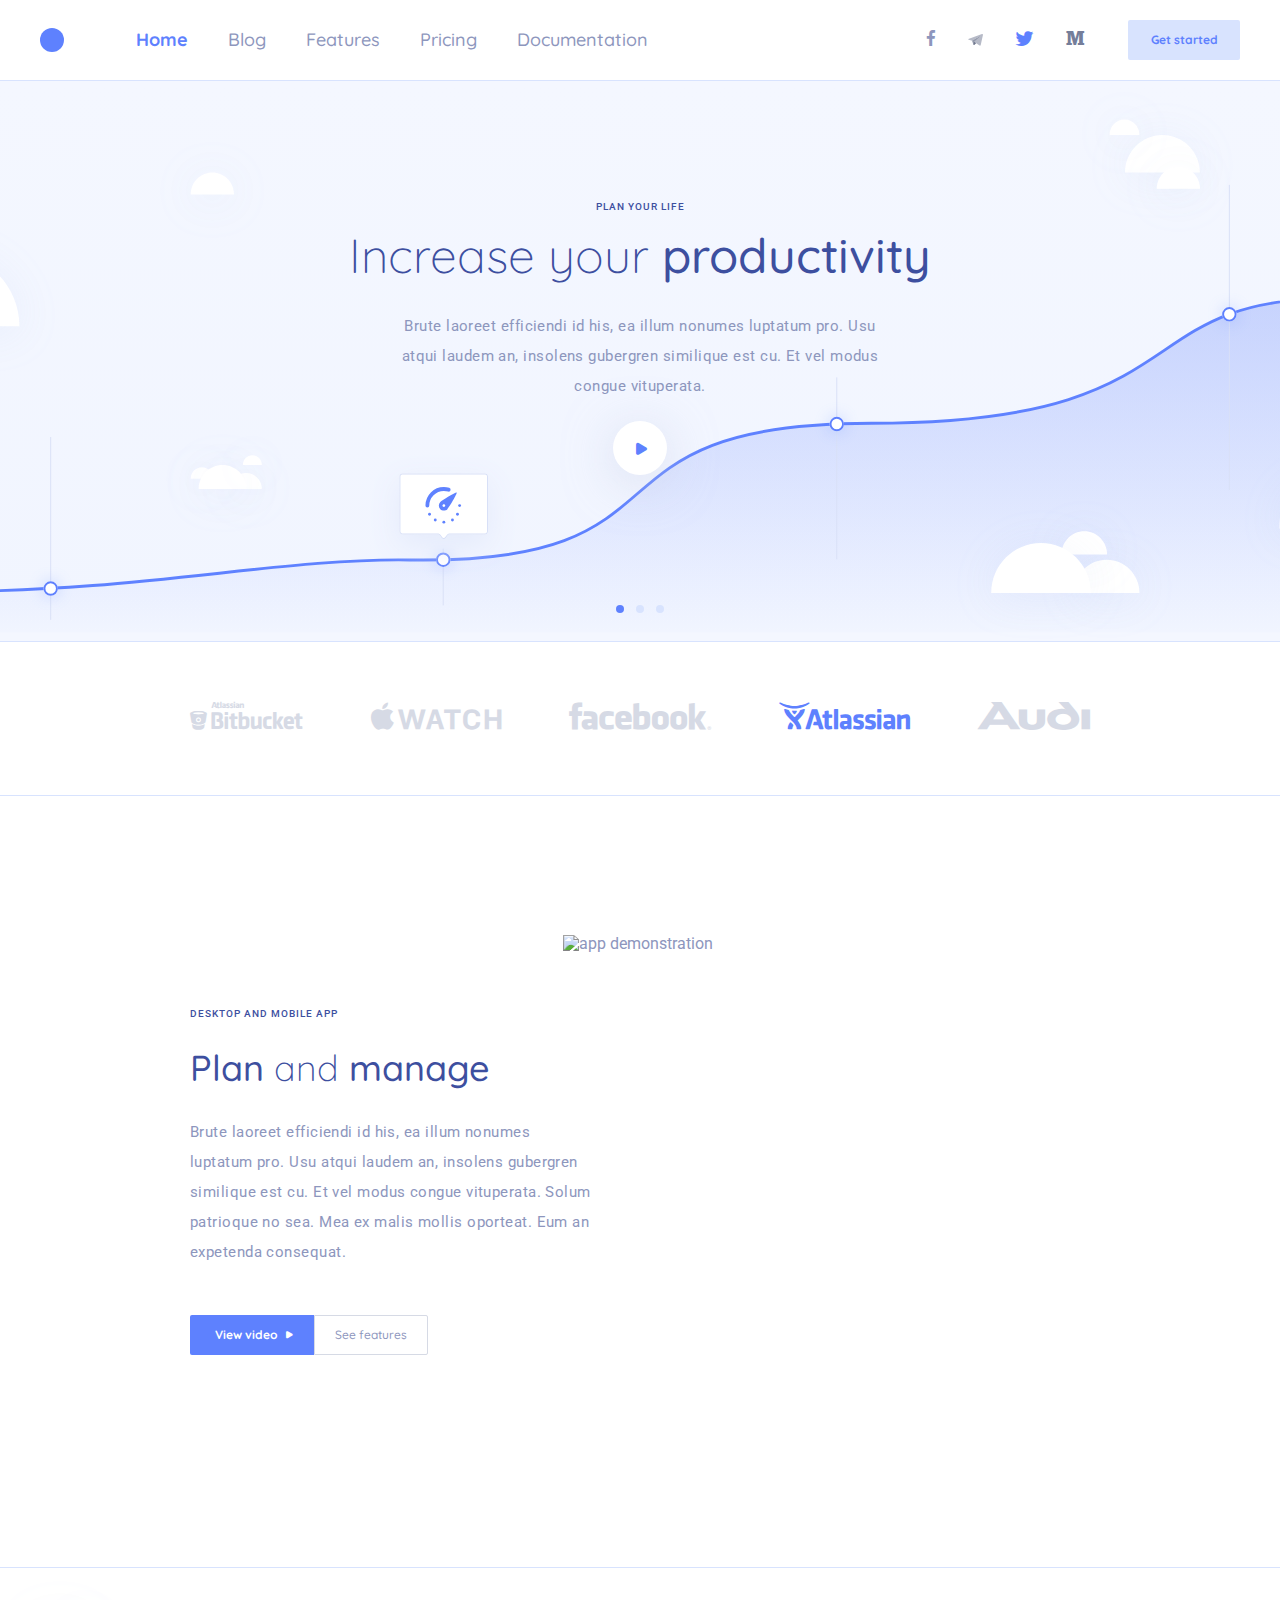
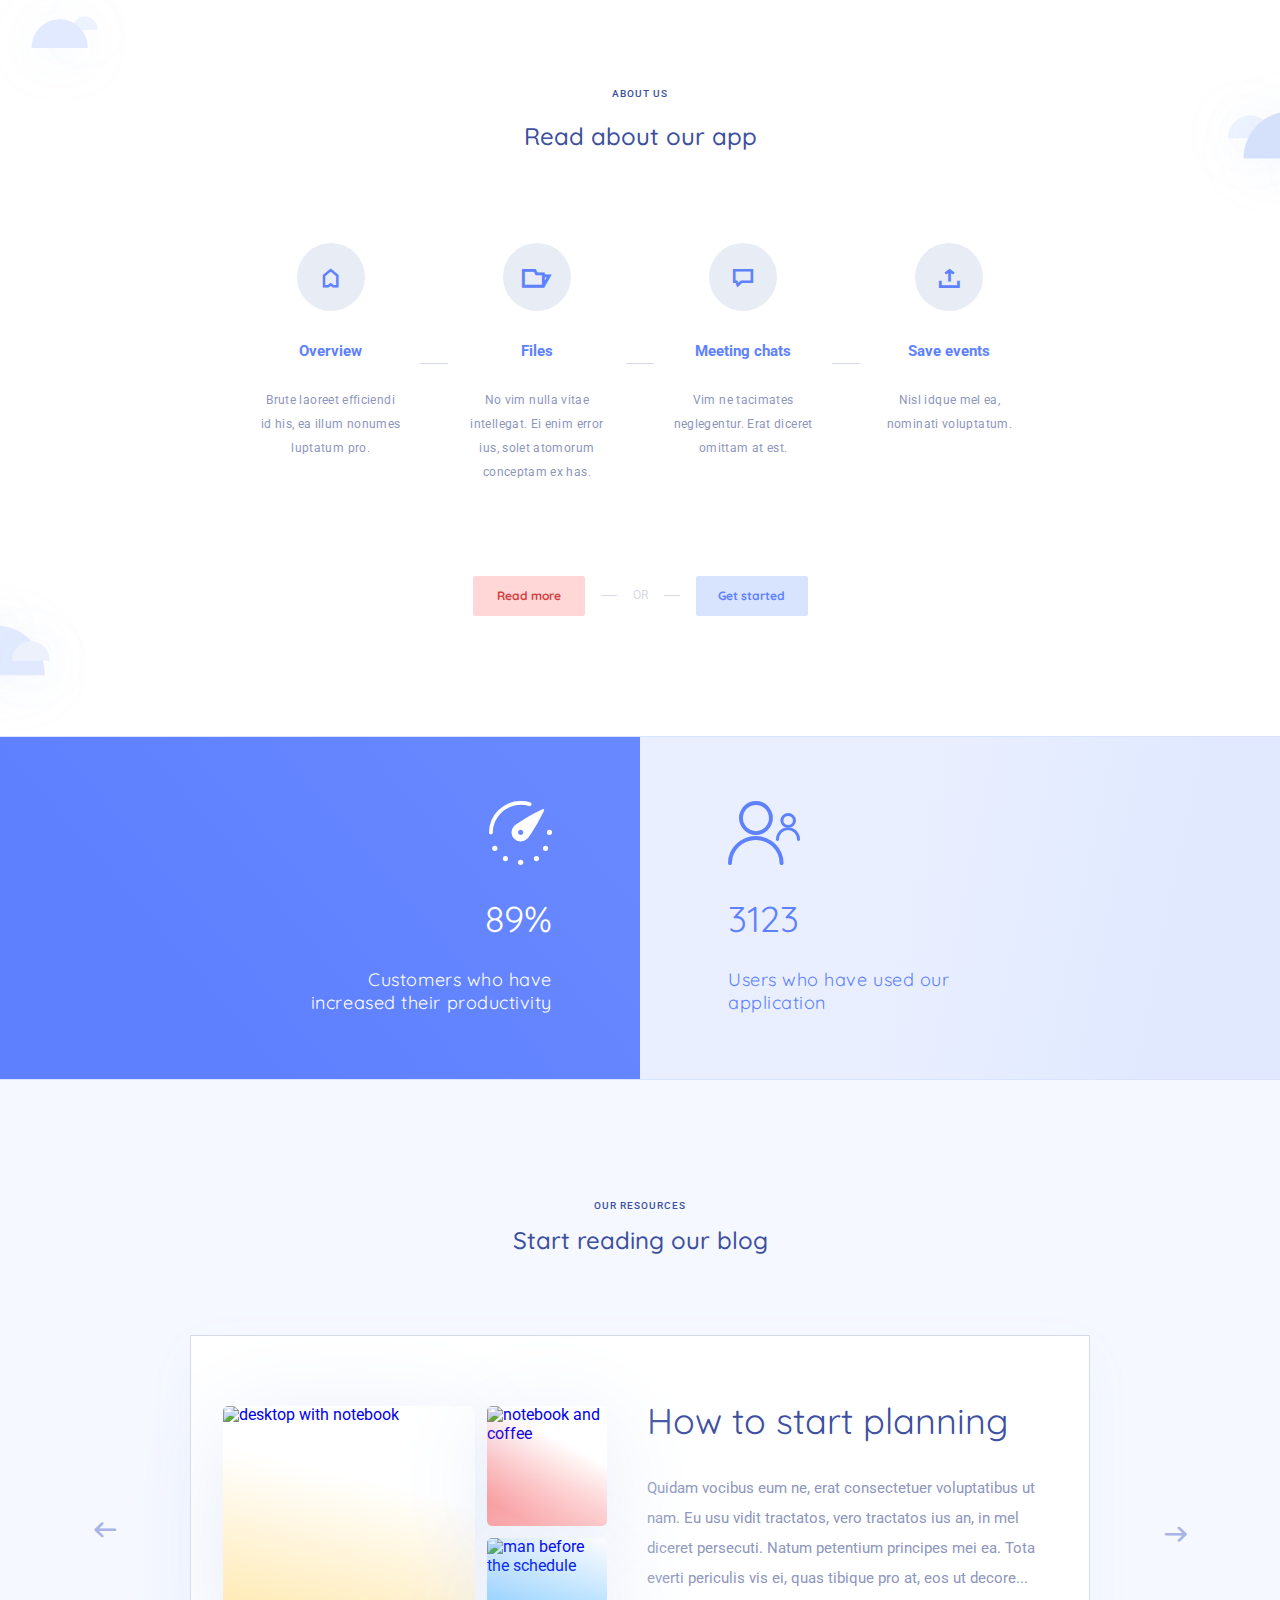
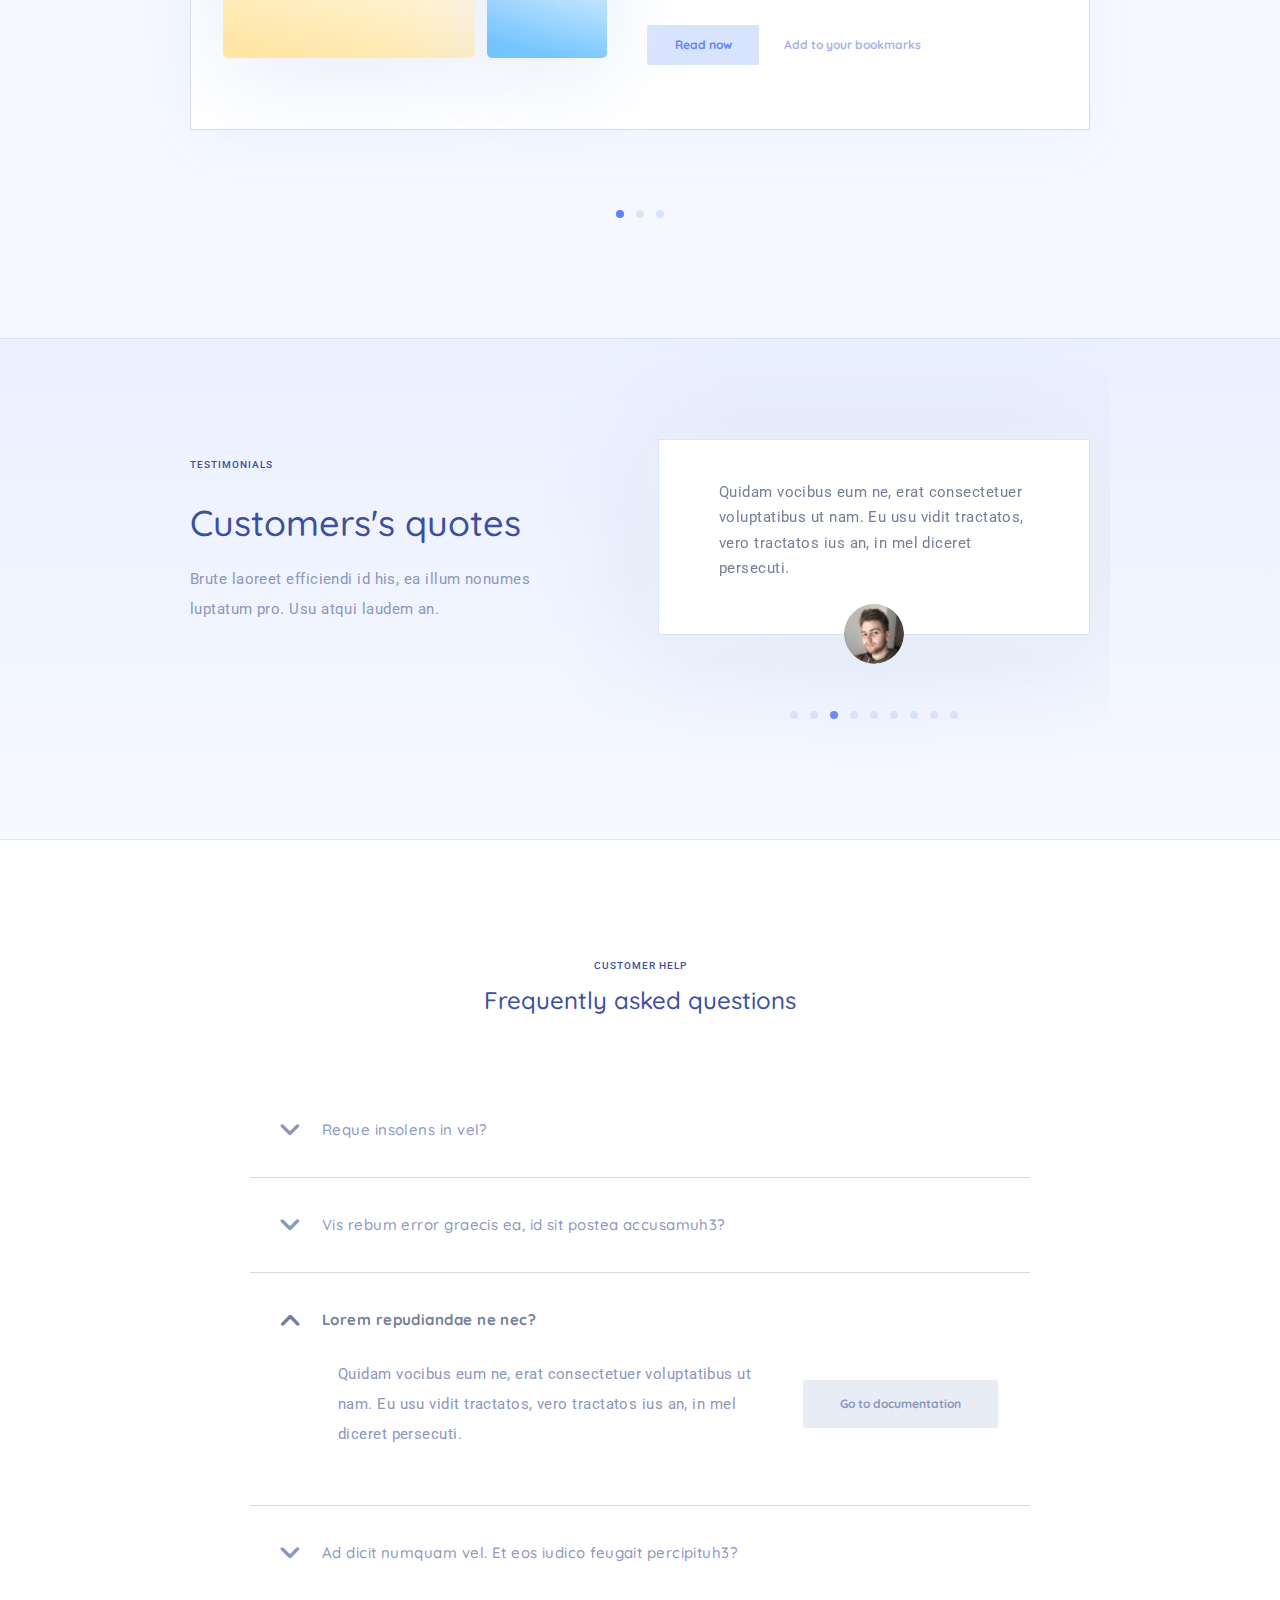
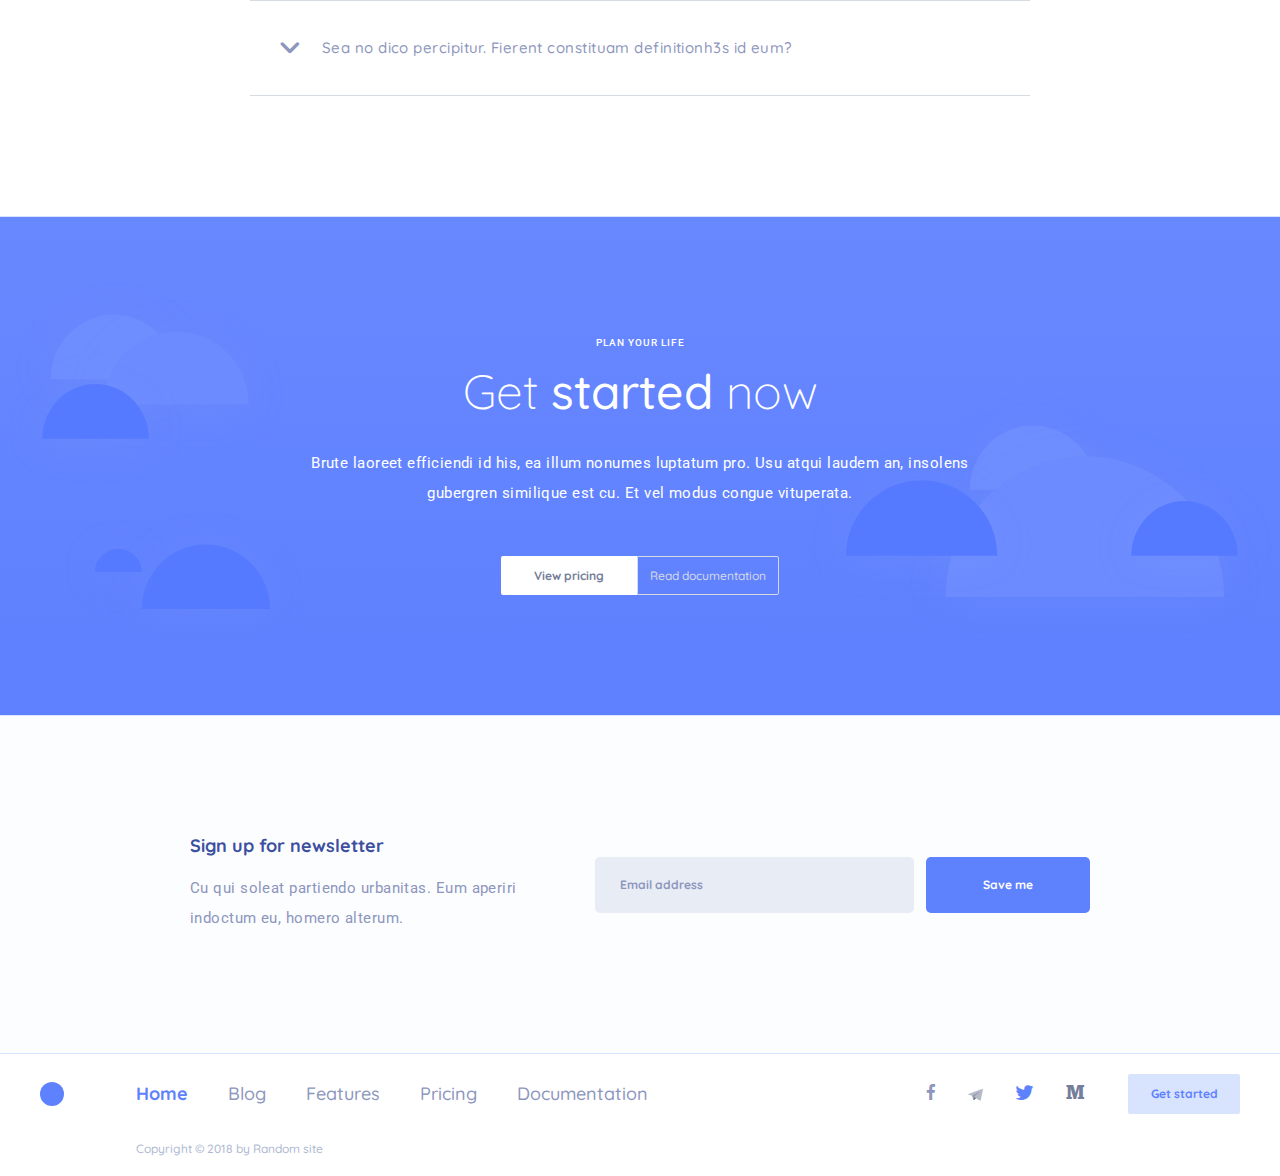
==== plan_app/index.html @ c65858e4 "plan_app: optimization - async css" ====
<!DOCTYPE html>
<html lang="en">

<head>
	<meta charset="UTF-8">
	<meta http-equiv="X-UA-Compatible" content="IE=edge">
	<meta name="viewport" content="width=device-width, initial-scale=1.0">
	<meta name="description" content="Plan and manage. App for your productivity">
	<meta name="keywords" content="planing, productivity">
	<title>Planning app</title>
	<link rel="preload" href="css/normalize.css" as="style" onload="this.onload=null;this.rel='stylesheet'">
	<noscript>
		<link rel="stylesheet" href="css/normalize.css.css">
	</noscript>
	<link rel="stylesheet" href="css/iconfont.css ">
	<link rel="stylesheet" href="css/style.css">
</head>

<body>
	<!-- header -->
	<header class="section-outer section-header">
		<div class="section-inner section-inner--wide vertical-indent vertical-indent--s">
			<div class="main-navigation">
				<a class="logo" href="#"><span class="visually-hidden">Logo</span></a>
				<!-- Иконка-бургер -->
				<button class="menu-icon btn btn--no-bg" aria-label="open menu">
					<div class="menu-icon__line"></div>
					<div class="menu-icon__line"></div>
					<div class="menu-icon__line"></div>
				</button>

				<div class="main-navigation__inner">
					<nav class="nav section-header__nav">
						<ul class="nav__list">
							<li class="nav__item">
								<a class="nav__link nav__link--active" href="#">Home</a>
							</li>
							<li class="nav__item">
								<a class="nav__link" href="#">Blog</a>
							</li>
							<li class="nav__item">
								<a class="nav__link" href="#">Features</a>
							</li>
							<li class="nav__item">
								<a class="nav__link" href="#">Pricing</a>
							</li>
							<li class="nav__item">
								<a class="nav__link" href="#">Documentation</a>
							</li>
						</ul>
					</nav>
					<div class="socials">
						<ul class="socials__list">
							<li class="socials__item">
								<a class="socials__link icon-facebook" href="#"><span class="visually-hidden">facebook</span></a>
							</li>
							<li class="socials__item">
								<a class="socials__link icon-telegram" href="#"><span class="visually-hidden">telegram</span></a>
							</li>
							<li class="socials__item">
								<a class="socials__link icon-twitter socials__link--active " href="#"><span
										class="visually-hidden">twitter</span></a>
							</li>
							<li class="socials__item">
								<a class="socials__link icon-medium" href="#"><span class="visually-hidden">medium</span></a>
							</li>
						</ul>
					</div>
					<a class="btn btn--primary--blue nav-btn" href="#">Get started</a>
				</div>
			</div>
		</div>
	</header>
	<!-- / header -->
	<main>
		<!-- hero-image -->
		<section class="section-outer section-hero-image">
			<h1 class="visually-hidden">Planning app for your productivity</h1>
			<ul class="slider-hero-image">
				<li class="slider-hero-image__item" style="background-image: url(img/hero_image.svg);">
					<div class="section-inner vertical-indent vertical-indent--l">
						<h2 class="title title__section">PLAN YOUR LIFE</h2>
						<p class="title subtitle subtitle--large"><span>Increase your</span> productivity</p>
						<p class="text slider-hero-image__text ">Brute laoreet efficiendi id his, ea illum nonumes luptatum pro. Usu
							atqui laudem an, insolens gubergren similique est cu. Et vel modus congue vituperata.</p>
						<a class="slider-hero-image__btn icon-play" href="#">
							<span class="visually-hidden">View video about app</span>
						</a>
					</div>
				</li>
			</ul>

			<ul class="dots section-hero-image__dots">
				<li class="dots__item dots__item--active"></li>
				<li class="dots__item"></li>
				<li class="dots__item"></li>
			</ul>
		</section>
		<!-- / hero-image -->

		<!-- customers -->
		<section class="section-outer section-customers">
			<div class="section-inner vertical-indent vertical-indent--m">
				<h2 class="title title__section title--center visually-hidden">Customers</h2>
				<ul class="customers">
					<li class="customers__item">
						<a class="customers__link icon-bitbucket" href="#"><span class="visually-hidden">bitbucket
								customer</span></a>
					</li>
					<li class="customers__item">
						<a class="customers__link icon-apple-watch" href="#"><span class="visually-hidden">apple-watch
								customer</span></a>
					</li>
					<li class="customers__item">
						<a class="customers__link icon-facebook1" href="#"><span class="visually-hidden">facebook
								customer</span></a>
					</li>
					<li class="customers__item">
						<a class="customers__link customers__link--active icon-atlassian" href="#"><span
								class="visually-hidden">atlassian customer</span></a>
					</li>
					<li class="customers__item">
						<a class="customers__link icon-audi" href="#"><span class="visually-hidden">audi customer</span></a>
					</li>
				</ul>
			</div>
		</section>
		<!-- / customers -->

		<!-- app-demo -->
		<section class="section-outer section-app-demo">
			<div class="section-inner vertical-indent vertical-indent--xl">
				<div class="section-app-demo__content">
					<picture class="section-app-demo__img">
						<source type="image/webp"
							srcset="img/compressed/app.webp 1x, img/compressed/app@2x.webp 2x, img/compressed/app@3x.webp 3x">
						<img src="img/compressed/app.png" srcset="img/compressed/app@2x.png 2x, img/compressed/app@3x.png 3x"
							alt="app demonstration" width="854" height="736">
					</picture>
					<h2 class="title title__section section-app-demo__title">DESKTOP AND MOBILE APP</h2>
					<p class="title subtitle subtitle--medium">Plan <span>and</span> manage</p>
					<p class="text section-app-demo__text">Brute laoreet efficiendi id his, ea illum nonumes luptatum pro.
						Usu
						atqui laudem an, insolens gubergren similique est cu. Et vel modus congue vituperata. Solum patrioque no
						sea.
						Mea ex
						malis mollis oporteat. Eum an expetenda consequat.</p>
					<div class="btn-group">
						<a class="btn btn--secondary--dark icon-play" href="#">View video</a>
						<a class="btn btn--no-bg" href="#">See features</a>
					</div>
				</div>
			</div>
		</section>
		<!-- / app-demo -->

		<!-- features -->
		<section class="section-outer section-features">
			<div class="section-inner vertical-indent vertical-indent--l">
				<h2 class="title title__section section-features__title">ABOUT US</h2>
				<p class="title subtitle">Read about our app</p>
				<ul class="features">
					<li class="features__item">
						<div class="features__icon icon-overview"></div>
						<h3 class="title features__title"> Overview</h3>
						<p class="features__text text">Brute laoreet efficiendi id his, ea illum nonumes luptatum pro.</p>
					</li>
					<li class="features__item">
						<div class="features__icon icon-files"></div>
						<h3 class="title features__title">Files</h3>
						<p class="features__text text">No vim nulla vitae intellegat. Ei enim error ius, solet atomorum conceptam ex
							has.
						</p>
					</li>
					<li class="features__item">
						<div class="features__icon icon-chats"></div>
						<h3 class="title features__title">Meeting chats</h3>
						<p class="features__text text">Vim ne tacimates neglegentur. Erat diceret omittam at est.</p>
					</li>
					<li class="features__item">
						<div class="features__icon icon-save"></div>
						<h3 class="title features__title">Save events</h3>
						<p class="features__text text">Nisl idque mel ea, nominati voluptatum.</p>
					</li>
				</ul>
				<div class="section-features__btns">
					<a class="btn btn--primary--pink" href="#">Read more</a>
					<span class="or-block">OR</span>
					<a class="btn btn--primary--blue" href="#">Get started</a>
				</div>
			</div>
		</section>
		<!-- / features -->

		<!-- stats -->
		<section class="section-outer section-stats">
			<h2 class="title title__section title--center visually-hidden">Statistics</h2>
			<div class="section-stats__left">
				<div class="section-stats__icon icon-productivity"></div>
				<p class="section-stats__amount">89%</p>
				<p class="section-stats__description">Customers who have increased their productivity</p>
			</div>
			<div class="section-stats__right">
				<div class="section-stats__icon icon-users"></div>
				<p class="section-stats__amount">3123</p>
				<p class="section-stats__description">Users who have used our application</p>
			</div>
		</section>
		<!-- / stats -->

		<!-- blog -->
		<section class="section-outer section-blog">
			<div class="section-inner vertical-indent vertical-indent--l">
				<h2 class="title title__section title--center">OUR RESOURCES</h2>
				<p class="title title--center subtitle">Start reading our blog</p>
				<div class="slider-wrapper">
					<ul class="slider-blog">
						<li class="slider-blog__item">
							<figure class="slider-blog__gallery">
								<a class="slider-blog__img-link slider-blog__img-link--big icon-loupe" aria-label="enlarge image"
									href="#">
									<img src="img/compressed/article-big.jpg"
										srcset="img/compressed/article-big@2x.jpg 2x, img/compressed/article-big@3x.jpg 3x"
										alt="desktop with notebook" width="268" height="267">
								</a>
								<a class="slider-blog__img-link slider-blog__img-link--s--pink icon-loupe" aria-label="enlarge image"
									href="#">
									<img src="img/compressed/article-s-1.jpg"
										srcset="img/compressed/article-s-1@2x.jpg 2x, img/compressed/article-s-1@3x.jpg 3x"
										alt="notebook and coffee" width="127" height="127">
								</a>
								<a class="slider-blog__img-link slider-blog__img-link--s--blue icon-loupe" aria-label="enlarge image"
									href="#">
									<img src="img/compressed/article-s-2.jpg"
										srcset="img/compressed/article-s-2@2x.jpg 2x, img/compressed/article-s-2@3x.jpg 3x"
										alt="man before the schedule" width="127" height="127">
								</a>
							</figure>
							<article class="slider-blog__article">
								<h3 class="title subtitle subtitle--medium slider-blog__subtitle">How to start planning</h3>
								<p class="text slider-blog__text ">Quidam vocibus eum ne, erat consectetuer voluptatibus ut nam. Eu usu
									vidit tractatos, vero tractatos ius an, in mel diceret persecuti. Natum petentium principes mei ea.
									Tota
									everti periculis vis ei, quas tibique pro at, eos ut decore...</p>
								<div class="slider-blog__article-btns">
									<a class="btn btn--primary--blue" href="#">Read now</a>
									<a class="btn slider-blog__link" href="#">Add to your bookmarks</a>
								</div>
							</article>
						</li>
					</ul>

					<a class="blog-arrow blog-arrow--prev icon-arrow" href="#">
						<span class="visually-hidden">previous blog slide</span>
					</a>
					<a class="blog-arrow blog-arrow--next icon-arrow" href="#">
						<span class="visually-hidden">next blog slide</span>
					</a>
				</div>

				<ul class="dots">
					<li class="dots__item dots__item--active"></li>
					<li class="dots__item"></li>
					<li class="dots__item"></li>
				</ul>

			</div>
		</section>
		<!-- / blog -->

		<!-- quotes -->
		<section class="section-outer section-quotes">
			<div class="section-inner section-quotes__inner vertical-indent vertical-indent--l">
				<div class="section-quotes__left">
					<h2 class="title title__section section-quotes__title">TESTIMONIALS</h2>
					<p class="title subtitle subtitle--medium section-quotes__subtitle">Customers's quotes</p>
					<p class="text">Brute laoreet efficiendi id his, ea illum nonumes luptatum pro. Usu atqui
						laudem an.</p>
				</div>
				<div class="section-quotes__right">
					<ul class="slider-quotes">
						<li class="slider-quotes__item">
							<p class="text slider-quotes__item-text">Quidam vocibus eum ne, erat consectetuer voluptatibus ut nam. Eu
								usu vidit tractatos, vero tractatos ius an, in mel diceret persecuti.
							</p>
							<img class="slider-quotes__item-img" src="img/customer.jpg" alt="customer photo" width="60" height="60">
						</li>
					</ul>
					<ul class="dots slider-blog__dots">
						<li class="dots__item"></li>
						<li class="dots__item"></li>
						<li class="dots__item dots__item--active"></li>
						<li class="dots__item"></li>
						<li class="dots__item"></li>
						<li class="dots__item"></li>
						<li class="dots__item"></li>
						<li class="dots__item"></li>
						<li class="dots__item"></li>
					</ul>
				</div>
			</div>
		</section>
		<!-- / quotes -->

		<!-- faq -->
		<section class="section-outer section-faq">
			<div class="section-inner section-faq__inner vertical-indent vertical-indent--l">
				<h2 class="title title__section title--center">CUSTOMER HELP</h2>
				<p class="title title--center subtitle section-faq__subtitle">Frequently asked questions</p>
				<ul class="section-faq__list">
					<li class="section-faq__item">
						<h3 class="section-faq__item-trigger text icon-open-arrow">Reque insolens in vel?</h3>
						<div class="section-faq__item-content">
							<p class="text section-faq__item-text">Quidam vocibus eum ne, erat consectetuer voluptatibus ut nam. Eu
								usu
								vidit tractatos, vero
								tractatos ius an, in mel diceret persecuti.
							</p>
							<a class="btn btn--grey" href="#">Go to documentation</a>
						</div>
					</li>
					<li class="section-faq__item">
						<h3 class="section-faq__item-trigger text icon-open-arrow">Vis rebum error graecis ea, id sit postea
							accusamuh3?
						</h3>
						<div class="section-faq__item-content">
							<p class="text section-faq__item-text">Quidam vocibus eum ne, erat consectetuer voluptatibus ut nam. Eu
								usu
								vidit tractatos, vero
								tractatos ius an, in mel diceret persecuti.
							</p>
							<a class="btn btn--grey" href="#">Go to documentation</a>
						</div>
					</li>
					<li class="section-faq__item section-faq__item--active">
						<h3 class="section-faq__item-trigger text icon-open-arrow">Lorem repudiandae ne nec?</h3>
						<div class="section-faq__item-content">
							<p class="text section-faq__item-text">Quidam vocibus eum ne, erat consectetuer voluptatibus ut nam. Eu
								usu
								vidit tractatos, vero
								tractatos ius an, in mel diceret persecuti.
							</p>
							<a class="btn btn--grey" href="#">Go to documentation</a>
						</div>
					</li>
					<li class="section-faq__item">
						<h3 class="section-faq__item-trigger text icon-open-arrow">Ad dicit numquam vel. Et eos iudico feugait
							percipituh3?</h3>
						<div class="section-faq__item-content">
							<p class="text section-faq__item-text">Quidam vocibus eum ne, erat consectetuer voluptatibus ut nam. Eu
								usu
								vidit tractatos, vero
								tractatos ius an, in mel diceret persecuti.
							</p>
							<a class="btn btn--grey" href="#">Go to documentation</a>
						</div>
					</li>
					<li class="section-faq__item">
						<h3 class="section-faq__item-trigger text icon-open-arrow">Sea no dico percipitur. Fierent constituam
							definitionh3s id eum?</h3>
						<div class="section-faq__item-content">
							<p class="text section-faq__item-text">Quidam vocibus eum ne, erat consectetuer voluptatibus ut nam. Eu
								usu
								vidit tractatos, vero
								tractatos ius an, in mel diceret persecuti.
							</p>
							<a class="btn btn--grey" href="#">Go to documentation</a>
						</div>
					</li>
				</ul>
			</div>
		</section>
		<!-- / faq -->

		<!-- start -->
		<section class="section-outer section-start">
			<div class="section-inner section-start__inner vertical-indent vertical-indent--l">
				<h2 class="title title__section section-start__title">PLAN YOUR LIFE</h2>
				<p class="title subtitle subtitle--large section-start__title"><span>Get</span> started <span>now</span></p>
				<p class="text section-start__text">Brute laoreet efficiendi id his, ea illum nonumes luptatum pro. Usu atqui
					laudem an, insolens gubergren similique est cu. Et vel modus congue vituperata.</p>
				<div class="btn-group section-start__btn-group">
					<a class="btn btn--secondary--light" href="#">View pricing</a>
					<a class="btn btn--no-bg--light" href="#">Read documentation</a>
				</div>
			</div>
		</section>
		<!-- / start -->

		<!-- newsletter -->
		<section class="section-outer section-newsletter">
			<div class="section-inner section-newsletter__inner vertical-indent vertical-indent--l">
				<div class="section-newsletter__content">
					<h2 class="title subtitle section-newsletter__title">Sign up for newsletter</h2>
					<p class="text">Cu qui soleat partiendo urbanitas. Eum aperiri indoctum eu, homero
						alterum.
					</p>
				</div>
				<form class="section-newsletter__form">
					<label class="visually-hidden" for="email">Email:</label>
					<input class="input section-newsletter__input-email" id="email" type="email" placeholder="Email address"
						required>
					<input class="btn btn--secondary--dark section-newsletter__input-submit" type="submit" value="Save me">
				</form>
			</div>
		</section>
		<!-- / newsletter -->
	</main>
	<!-- footer -->
	<footer class="section-outer section-footer">
		<div class="section-inner section-inner--wide vertical-indent vertical-indent--s">
			<div class="main-navigation section-footer__main-navigation">
				<a class="logo" href="#"><span class="visually-hidden">Logo</span></a>
				<div class="nav section-footer__nav">
					<ul class="nav__list">
						<li class="nav__item">
							<a class="nav__link nav__link--active" href="#">Home</a>
						</li>
						<li class="nav__item">
							<a class="nav__link" href="#">Blog</a>
						</li>
						<li class="nav__item">
							<a class="nav__link" href="#">Features</a>
						</li>
						<li class="nav__item">
							<a class="nav__link" href="#">Pricing</a>
						</li>
						<li class="nav__item">
							<a class="nav__link" href="#">Documentation</a>
						</li>
					</ul>
				</div>
				<div class="socials">
					<ul class="socials__list">
						<li class="socials__item">
							<a class="socials__link icon-facebook" href="#"><span class="visually-hidden">facebook</span></a>
						</li>
						<li class="socials__item">
							<a class="socials__link icon-telegram" href="#"><span class="visually-hidden">telegram</span></a>
						</li>
						<li class="socials__item">
							<a class="socials__link socials__link--active icon-twitter" href="#"><span
									class="visually-hidden">twitter</span></a>
						</li>
						<li class="socials__item">
							<a class="socials__link icon-medium" href="#"><span class="visually-hidden">medium</span></a>
						</li>
					</ul>
				</div>
				<a class="btn btn--primary--blue nav-btn" href="#">Get started</a>
			</div>
			<div class="section-footer__copyright">Copyright © 2018 by Random site</div>
		</div>
	</footer>
	<!-- / footer -->

	<link rel="preconnect" href="https://fonts.gstatic.com">
	<link
		href="https://fonts.googleapis.com/css2?family=Quicksand:wght@300;400;500;700&family=Roboto:wght@400;500;700&display=swap&subset=latin-ext"
		rel="stylesheet">
</body>

</html>
---- plan_app/css/iconfont.css ----
@font-face {
  font-family: "iconfont";
  src: url("../fonts/iconfont.eot?9g0hqb");
  src: url("../fonts/iconfont.eot?9g0hqb#iefix") format("embedded-opentype"),
    url("../fonts/iconfont.ttf?9g0hqb") format("truetype"),
    url("../fonts/iconfont.woff?9g0hqb") format("woff"),
    url("../fonts/iconfont.svg?9g0hqb#iconfont") format("svg");
  font-weight: normal;
  font-style: normal;
  font-display: block;
}

[class^="icon-"]::before,
[class*=" icon-"]::before {
  /* use !important to prevent issues with browser extensions that change fonts */
  font-family: "iconfont" !important;
  speak: never;
  font-style: normal;
  font-weight: normal;
  font-variant: normal;
  text-transform: none;
  line-height: 1;

  /* Better Font Rendering =========== */
  -webkit-font-smoothing: antialiased;
  -moz-osx-font-smoothing: grayscale;
}

.icon-open-arrow:before {
  content: "\e911";
}
.icon-arrow:before {
  content: "\e910";
}
.icon-loupe:before {
  content: "\e90f";
}
.icon-facebook:before {
  content: "\e905";
}
.icon-medium:before {
  content: "\e906";
}
.icon-twitter:before {
  content: "\e907";
}
.icon-users:before {
  content: "\e908";
}
.icon-save:before {
  content: "\e909";
}
.icon-productivity:before {
  content: "\e90a";
}
.icon-overview:before {
  content: "\e90b";
}
.icon-files:before {
  content: "\e90c";
}
.icon-chats:before {
  content: "\e90d";
}
.icon-play:before {
  content: "\e90e";
}
.icon-apple-watch:before {
  content: "\e900";
}
.icon-atlassian:before {
  content: "\e901";
}
.icon-audi:before {
  content: "\e902";
}
.icon-bitbucket:before {
  content: "\e903";
}
.icon-facebook1:before {
  content: "\e904";
}
---- plan_app/css/style.css ----
@import url(./normalize.css);
.dots, .nav__list, .socials__list, .slider-hero-image, .customers, .features, .slider-blog, .slider-quotes, .section-faq__list {
  list-style: none;
  margin: 0;
  padding: 0;
}

.btn, .slider-hero-image__btn, .slider-blog__link, .blog-arrow {
  display: inline-block;
  margin: 0;
  padding: 0;
  font: inherit;
  text-decoration: none;
  background-color: transparent;
  border: 1px solid transparent;
  cursor: pointer;
}

body {
  font-family: "Roboto", sans-serif;
  color: #8d96bd;
}

.visually-hidden {
  position: absolute;
  width: 1px;
  height: 1px;
  margin: -1px;
  padding: 0;
  overflow: hidden;
  border: 1px solid transparent;
  clip: rect(0, 0, 0, 0);
  -webkit-clip-path: inset(100%);
          clip-path: inset(100%);
}

.section-outer {
  border-bottom: 1px solid #d8e3fe;
}

.section-inner {
  max-width: 900px;
  margin: 0 auto;
  padding: 0 1.25rem;
}

.section-inner--wide {
  max-width: 1200px;
}

.vertical-indent--s {
  padding-top: 1.25rem;
  padding-bottom: 1.25rem;
}

.vertical-indent--m {
  padding-top: 3.75rem;
  padding-bottom: 3.75rem;
}

.vertical-indent--l {
  padding-top: 7.5rem;
  padding-bottom: 7.5rem;
}

.vertical-indent--xl {
  padding-top: 13.25rem;
  padding-bottom: 13.25rem;
}

@media (max-width: 991px) {
  .vertical-indent--m {
    padding-top: 2.5rem;
    padding-bottom: 2.5rem;
  }
  .vertical-indent--l {
    padding-top: 5rem;
    padding-bottom: 5rem;
  }
  .vertical-indent--xl {
    padding-top: 7.5rem;
    padding-bottom: 7.5rem;
  }
}

@media (max-width: 767px) {
  .vertical-indent--xl {
    padding-top: 6.25rem;
    padding-bottom: 6.25rem;
  }
}

@media (max-width: 575px) {
  .vertical-indent--l {
    padding-top: 2.5rem;
    padding-bottom: 2.5rem;
  }
  .vertical-indent--xl {
    padding-top: 5rem;
    padding-bottom: 5rem;
  }
}

@media (max-width: 399px) {
  .vertical-indent--xl {
    padding-top: 3.75rem;
    padding-bottom: 3.75rem;
  }
}

.btn {
  font-family: "Quicksand", sans-serif;
  padding: 0.75rem 1rem;
  font-size: 0.75rem;
  font-weight: 700;
  border-radius: 0.125rem;
  outline-color: #3d4f9f;
  -webkit-transition: 0.5s;
  transition: 0.5s;
}

.btn[class*="primary"] {
  -webkit-box-sizing: border-box;
          box-sizing: border-box;
  width: 7rem;
  padding: 0.75rem 0.5rem;
  text-align: center;
  word-wrap: break-word;
}

.btn--primary--blue {
  color: #5e81fe;
  background-color: #d8e3fe;
}

.btn--primary--blue:hover {
  background-color: #bfd1fd;
}

.btn--primary--pink {
  color: #d43f3f;
  background-color: #ffd7d7;
}

.btn--primary--pink:hover {
  background-color: #ffbebe;
}

.btn--secondary--dark {
  padding-right: 1.5rem;
  padding-left: 1.5rem;
  color: #ffffff;
  background-color: #5e81fe;
}

.btn--secondary--dark:hover {
  background-color: #2b59fe;
}

.btn--secondary--light {
  padding-right: 2rem;
  padding-left: 2rem;
  color: #757e9a;
  background-color: #ffffff;
}

.btn--secondary--light:hover {
  background-color: #e6e6e6;
}

.btn--no-bg {
  padding-right: 1.25rem;
  padding-left: 1.25rem;
  color: #8d96bd;
  font-weight: 500;
  border: 1px solid #d6dae5;
}

.btn--no-bg:hover {
  color: #6d78aa;
  border: 1px solid #b7bed1;
}

.btn--no-bg--light {
  padding-right: 0.75rem;
  padding-left: 0.75rem;
  color: #d6dae5;
  font-weight: 500;
  border: 1px solid #d6dae5;
}

.btn--no-bg--light:hover {
  color: #ffffff;
  border: 1px solid #ffffff;
}

.btn--grey {
  padding: 1rem 2.25rem;
  color: #8d96bd;
  background-color: #e8ecf4;
}

.btn--grey:hover {
  background-color: #c6d0e4;
}

.btn-group {
  display: -webkit-box;
  display: -ms-flexbox;
  display: flex;
}

.btn-group .btn:first-child {
  border-top-right-radius: 0;
  border-bottom-right-radius: 0;
}

.btn-group .btn:last-child {
  border-top-left-radius: 0;
  border-bottom-left-radius: 0;
}

.input {
  font-family: "Quicksand", sans-serif;
  padding: 1.25rem 1.5rem;
  color: #8d96bd;
  font-size: 0.75rem;
  font-weight: 700;
  background-color: #e8ecf4;
  border: 1px solid transparent;
  border-radius: 0.3125rem;
  outline-color: #3d4f9f;
}

.input::-webkit-input-placeholder {
  font-family: "Quicksand", sans-serif;
  color: #8d96bd;
  font-size: 0.75rem;
  font-weight: 700;
}

.input:-ms-input-placeholder {
  font-family: "Quicksand", sans-serif;
  color: #8d96bd;
  font-size: 0.75rem;
  font-weight: 700;
}

.input::-ms-input-placeholder {
  font-family: "Quicksand", sans-serif;
  color: #8d96bd;
  font-size: 0.75rem;
  font-weight: 700;
}

.input::placeholder {
  font-family: "Quicksand", sans-serif;
  color: #8d96bd;
  font-size: 0.75rem;
  font-weight: 700;
}

.title {
  font-family: "Roboto", sans-serif;
  margin: 0;
  padding: 0;
  color: #3d4f9f;
  font-weight: 500;
}

.title--center {
  text-align: center;
}

.title__section {
  margin-bottom: 1rem;
  font-size: 0.625rem;
  letter-spacing: 0.1em;
  text-transform: uppercase;
}

.subtitle {
  font-family: "Quicksand", sans-serif;
  margin-bottom: 1.75rem;
  font-size: 1.5rem;
}

.subtitle--medium {
  font-size: 2.25rem;
}

.subtitle--large {
  font-size: 3rem;
}

@media (max-width: 399px) {
  .subtitle--large {
    font-size: 2.5rem;
  }
}

.subtitle span {
  font-weight: 300;
}

.text {
  margin: 0;
  font-size: 0.9375rem;
  font-weight: 400;
  line-height: 2;
  letter-spacing: 0.03em;
}

.dots {
  display: -webkit-box;
  display: -ms-flexbox;
  display: flex;
  -webkit-box-pack: center;
      -ms-flex-pack: center;
          justify-content: center;
}

.dots__item {
  width: 0.5rem;
  height: 0.5rem;
  cursor: pointer;
  background-color: #d8e3fe;
  border-radius: 50%;
  -webkit-transition: 0.5s;
  transition: 0.5s;
}

.dots__item--active {
  background-color: #5e81fe;
}

.dots__item + .dots__item {
  margin-left: 0.75rem;
}

.section-header {
  position: relative;
}

@media (max-width: 991px) {
  .section-header__nav {
    -ms-flex-item-align: stretch;
        -ms-grid-row-align: stretch;
        align-self: stretch;
  }
}

.main-navigation {
  display: -webkit-box;
  display: -ms-flexbox;
  display: flex;
  -webkit-box-align: center;
      -ms-flex-align: center;
          align-items: center;
}

.main-navigation__inner {
  -webkit-box-flex: 1;
      -ms-flex-positive: 1;
          flex-grow: 1;
  display: -webkit-box;
  display: -ms-flexbox;
  display: flex;
  -webkit-box-align: center;
      -ms-flex-align: center;
          align-items: center;
}

@media (max-width: 991px) {
  .main-navigation__inner {
    display: none;
    -webkit-box-orient: vertical;
    -webkit-box-direction: normal;
        -ms-flex-direction: column;
            flex-direction: column;
    position: absolute;
    z-index: 10;
    top: 100%;
    left: 0;
    right: 0;
    margin: 0;
    padding: 1.25rem;
    background-color: #ffffff;
  }
}

.logo {
  width: 1.5rem;
  height: 1.5rem;
  background-color: #5e81fe;
  border-radius: 50%;
}

.menu-icon {
  display: none;
  margin-left: auto;
  padding: 0.625rem 0.75rem;
}

.menu-icon__line {
  display: block;
  width: 1rem;
  height: 0.125rem;
  background-color: #d6dae5;
  -webkit-transition: 0.5s;
  transition: 0.5s;
}

.menu-icon__line + .menu-icon__line {
  margin-top: 0.25rem;
}

@media (max-width: 991px) {
  .menu-icon {
    display: block;
  }
}

.nav {
  margin-left: 4.5rem;
}

@media (max-width: 1199px) {
  .nav {
    margin-left: 3rem;
  }
}

@media (max-width: 991px) {
  .nav {
    margin-left: 0;
  }
}

.nav__list {
  text-align: center;
}

@media (min-width: 576px) {
  .nav__list {
    display: -webkit-box;
    display: -ms-flexbox;
    display: flex;
    -webkit-box-pack: space-evenly;
        -ms-flex-pack: space-evenly;
            justify-content: space-evenly;
  }
}

@media (max-width: 575px) {
  .nav__item {
    padding: 1.25rem;
    border-bottom: 1px solid #e8ecf4;
  }
}

@media (min-width: 992px) {
  .nav__item + .nav__item {
    margin-left: 2rem;
  }
}

@media (min-width: 1200px) {
  .nav__item + .nav__item {
    margin-left: 2.5rem;
  }
}

.nav__link {
  font-family: "Quicksand", sans-serif;
  color: #8d96bd;
  font-size: 1.125rem;
  font-weight: 500;
  text-decoration: none;
  -webkit-transition: 0.5s;
  transition: 0.5s;
}

.nav__link:hover {
  color: #5e81fe;
}

.nav__link--active {
  color: #5e81fe;
  font-weight: 700;
}

.socials {
  margin-left: auto;
}

@media (max-width: 991px) {
  .socials {
    -ms-flex-preferred-size: 100%;
        flex-basis: 100%;
    display: -webkit-box;
    display: -ms-flexbox;
    display: flex;
    -webkit-box-pack: center;
        -ms-flex-pack: center;
            justify-content: center;
    margin-top: 2.5rem;
    margin-bottom: 0.75rem;
    margin-left: 0;
  }
}

.socials__list {
  display: -webkit-box;
  display: -ms-flexbox;
  display: flex;
  -webkit-box-align: center;
      -ms-flex-align: center;
          align-items: center;
}

.socials__item + .socials__item {
  margin-left: 2rem;
}

.socials__link {
  display: block;
  color: #8d96bd;
  font-size: 0.9375rem;
  text-decoration: none;
  -webkit-transition: 0.5s;
  transition: 0.5s;
}

.socials__link:hover, .socials__link--active {
  color: #5e81fe;
}

.icon-facebook {
  font-size: 1rem;
}

.icon-telegram {
  width: 1rem;
  height: 1rem;
  background: url(../img/icons/telegram.svg) no-repeat center;
}

.icon-telegram:hover,
.icon-telegram .socials__link--active {
  background-image: url(../img/icons/telegram-hover.svg);
}

.icon-medium {
  color: #757e9a;
}

.nav-btn {
  margin-left: 2.75rem;
}

@media (max-width: 991px) {
  .nav-btn {
    margin: 0;
    margin-bottom: 2.25rem;
  }
}

.section-hero-image {
  position: relative;
  background-color: #f4f7ff;
}

.section-hero-image__dots {
  position: absolute;
  bottom: 1.75rem;
  left: 50%;
  -webkit-transform: translateX(-50%);
          transform: translateX(-50%);
}

.slider-hero-image {
  position: relative;
}

.slider-hero-image__item {
  height: 35rem;
  text-align: center;
  background-position: 50% 85%;
  background-size: cover;
}

@media (max-width: 991px) {
  .slider-hero-image__item {
    height: 32.5rem;
  }
}

@media (max-width: 767px) {
  .slider-hero-image__item {
    height: 35rem;
  }
}

@media (max-width: 575px) {
  .slider-hero-image__item {
    background-position: 42% 85%;
  }
}

.slider-hero-image__text {
  width: 55%;
  margin: 0 auto 1.25rem;
}

@media (max-width: 767px) {
  .slider-hero-image__text {
    width: 70%;
  }
}

@media (max-width: 575px) {
  .slider-hero-image__text {
    width: 90%;
  }
}

.slider-hero-image__btn {
  position: relative;
  display: inline-block;
  width: 3.25rem;
  height: 3.25rem;
  color: #5e81fe;
  font-size: 0.75rem;
  background-color: #ffffff;
  border-radius: 50%;
  -webkit-box-shadow: 0px 0.5rem 3rem rgba(201, 209, 231, 0.6);
          box-shadow: 0px 0.5rem 3rem rgba(201, 209, 231, 0.6);
}

.slider-hero-image__btn::before {
  position: absolute;
  top: 50%;
  left: 50%;
  -webkit-transform: translate(-35%, -40%);
          transform: translate(-35%, -40%);
}

.customers {
  display: -webkit-box;
  display: -ms-flexbox;
  display: flex;
  -webkit-box-pack: justify;
      -ms-flex-pack: justify;
          justify-content: space-between;
  -webkit-box-align: center;
      -ms-flex-align: center;
          align-items: center;
}

@media (max-width: 767px) {
  .customers {
    -ms-flex-wrap: wrap;
        flex-wrap: wrap;
    -webkit-box-pack: space-evenly;
        -ms-flex-pack: space-evenly;
            justify-content: space-evenly;
  }
  .customers__item {
    -ms-flex-preferred-size: 30%;
        flex-basis: 30%;
    margin-bottom: 2rem;
    text-align: center;
  }
  .customers__item:last-child {
    margin-bottom: 0;
  }
}

@media (max-width: 767px) {
  .customers__item {
    -ms-flex-preferred-size: 45%;
        flex-basis: 45%;
  }
}

.customers__link {
  color: #d6dae5;
  font-size: 1.75rem;
  text-align: center;
  text-decoration: none;
  -webkit-transition: 0.5s;
  transition: 0.5s;
}

.customers__link:hover, .customers__link--active {
  color: #5e81fe;
}

@media (max-width: 991px) {
  .customers__link {
    font-size: 1.5rem;
  }
}

@media (max-width: 767px) {
  .customers__link {
    font-size: 2.25rem;
  }
}

@media (max-width: 575px) {
  .customers__link {
    font-size: 1.75rem;
  }
}

@media (max-width: 399px) {
  .customers__link {
    font-size: 1.5rem;
  }
}

.section-app-demo {
  position: relative;
  overflow: hidden;
}

.section-app-demo__content {
  max-width: 45%;
}

@media (max-width: 767px) {
  .section-app-demo__content {
    max-width: 55%;
  }
}

@media (max-width: 575px) {
  .section-app-demo__content {
    max-width: 100%;
  }
}

.section-app-demo__img {
  position: absolute;
  z-index: -1;
  top: 18%;
  left: 44%;
  max-width: 100%;
  -o-object-fit: cover;
     object-fit: cover;
}

@media (max-width: 991px) {
  .section-app-demo__img {
    left: 35%;
    top: 13%;
  }
}

@media (max-width: 575px) {
  .section-app-demo__img {
    top: 18%;
    left: -23%;
  }
}

.section-app-demo__title {
  margin-bottom: 1.75rem;
}

.section-app-demo__text {
  margin-bottom: 3rem;
}

@media (max-width: 575px) {
  .section-app-demo__text {
    margin-top: 115%;
  }
}

@media (max-width: 399px) {
  .section-app-demo__text {
    margin-top: 155%;
  }
}

.section-app-demo .btn--secondary--dark {
  position: relative;
  padding-right: 2.25rem;
}

.section-app-demo .btn--secondary--dark::before {
  position: absolute;
  top: 50%;
  right: 1.25rem;
  font-size: 0.45rem;
  -webkit-transform: translateY(-51%);
          transform: translateY(-51%);
}

.section-features {
  text-align: center;
  background: url(../img/clouds.svg) no-repeat center;
  background-size: cover;
}

.section-features__title {
  margin-bottom: 1.5rem;
}

.section-features__btns {
  display: -webkit-box;
  display: -ms-flexbox;
  display: flex;
  -webkit-box-pack: center;
      -ms-flex-pack: center;
          justify-content: center;
}

.features {
  display: -webkit-box;
  display: -ms-flexbox;
  display: flex;
  width: 84.55556%;
  margin: 5.75rem auto;
}

@media (max-width: 991px) {
  .features {
    margin: 3.75rem auto;
  }
}

@media (max-width: 767px) {
  .features {
    -ms-flex-wrap: wrap;
        flex-wrap: wrap;
    -webkit-box-pack: center;
        -ms-flex-pack: center;
            justify-content: center;
  }
}

@media (max-width: 575px) {
  .features {
    -webkit-box-pack: justify;
        -ms-flex-pack: justify;
            justify-content: space-between;
    width: 100%;
    margin-bottom: 1rem;
  }
}

@media (max-width: 399px) {
  .features {
    -webkit-box-orient: vertical;
    -webkit-box-direction: normal;
        -ms-flex-direction: column;
            flex-direction: column;
  }
}

.features__item {
  position: relative;
  -ms-flex-preferred-size: 25%;
      flex-basis: 25%;
}

.features__item + .features__item {
  margin-left: 4rem;
}

.features__item + .features__item::before {
  content: "";
  position: absolute;
  top: 50%;
  left: -2.875rem;
  right: 100%;
  width: 1.75rem;
  height: 1px;
  background-color: #d6dae5;
}

@media (max-width: 575px) {
  .features__item + .features__item {
    margin-left: 0;
  }
  .features__item + .features__item::before {
    display: none;
  }
}

@media (max-width: 767px) {
  .features__item {
    -ms-flex-preferred-size: 35%;
        flex-basis: 35%;
    margin-bottom: 3rem;
  }
  .features__item:nth-child(3n) {
    margin-left: 0;
  }
  .features__item:nth-child(3n)::before {
    display: none;
  }
}

@media (max-width: 575px) {
  .features__item {
    -ms-flex-preferred-size: 45%;
        flex-basis: 45%;
  }
}

.features__icon {
  width: 4.25rem;
  height: 4.25rem;
  margin: 0 auto 2rem;
  color: #5e81fe;
  font-size: 1.25rem;
  line-height: 4.25rem;
  background-color: #e8ecf4;
  border-radius: 50%;
}

.features__icon::before {
  vertical-align: middle;
}

@media (max-width: 767px) {
  .features__icon {
    margin-bottom: 1.25rem;
  }
}

.features__title {
  margin-bottom: 1.75rem;
  color: #5e81fe;
  font-size: 0.9375rem;
  font-weight: 700;
}

@media (max-width: 767px) {
  .features__title {
    margin-bottom: 0.75rem;
  }
}

.features__text {
  font-size: 0.75rem;
}

@media (max-width: 399px) {
  .features__text {
    max-width: 60%;
    margin: 0 auto;
  }
}

.or-block {
  display: -webkit-inline-box;
  display: -ms-inline-flexbox;
  display: inline-flex;
  -webkit-box-align: center;
      -ms-flex-align: center;
          align-items: center;
  color: #d6dae5;
  font-size: 0.75rem;
  text-transform: uppercase;
}

.or-block::before, .or-block::after {
  content: "";
  width: 1rem;
  height: 1px;
  margin-right: 1rem;
  margin-left: 1rem;
  background-color: #d6dae5;
}

@media (max-width: 575px) {
  .or-block {
    margin-right: 1rem;
    margin-left: 1rem;
  }
  .or-block::before, .or-block::after {
    display: none;
  }
}

.section-stats {
  font-family: "Quicksand", sans-serif;
  display: -webkit-box;
  display: -ms-flexbox;
  display: flex;
}

@media (max-width: 399px) {
  .section-stats {
    -webkit-box-orient: vertical;
    -webkit-box-direction: normal;
        -ms-flex-direction: column;
            flex-direction: column;
  }
}

.section-stats__left, .section-stats__right {
  -ms-flex-preferred-size: 50%;
      flex-basis: 50%;
  display: -webkit-box;
  display: -ms-flexbox;
  display: flex;
  -webkit-box-orient: vertical;
  -webkit-box-direction: normal;
      -ms-flex-direction: column;
          flex-direction: column;
  padding: 4rem 5.5rem;
}

@media (max-width: 767px) {
  .section-stats__left, .section-stats__right {
    padding: 3rem;
  }
}

@media (max-width: 575px) {
  .section-stats__left, .section-stats__right {
    padding: 1.5rem;
  }
}

@media (max-width: 399px) {
  .section-stats__left, .section-stats__right {
    text-align: center;
  }
}

.section-stats__left {
  -webkit-box-align: end;
      -ms-flex-align: end;
          align-items: flex-end;
  color: #ffffff;
  text-align: right;
  background: linear-gradient(229.32deg, #6888ff 12.77%, #5e80ff 73.11%);
}

@media (max-width: 399px) {
  .section-stats__left {
    -webkit-box-align: center;
        -ms-flex-align: center;
            align-items: center;
    text-align: center;
  }
}

.section-stats__right {
  color: #5e81fe;
  background: linear-gradient(101.48deg, #e9efff 41.56%, #e0e9ff 81.53%);
}

.section-stats__icon {
  margin-bottom: 1.5rem;
  font-size: 4rem;
}

.section-stats__amount {
  margin: 0;
  margin-bottom: 1.75rem;
  font-size: 2.25rem;
}

@media (max-width: 575px) {
  .section-stats__amount {
    margin-bottom: 1rem;
  }
}

.section-stats__description {
  -webkit-box-flex: 1;
      -ms-flex-positive: 1;
          flex-grow: 1;
  margin: 0;
  font-size: 1.125rem;
  line-height: 1.3;
  letter-spacing: 0.03em;
}

@media (min-width: 1400px) {
  .section-stats__description {
    width: 43%;
  }
}

@media (min-width: 1200px) {
  .section-stats__description {
    width: 53%;
  }
}

@media (max-width: 575px) {
  .section-stats__description {
    font-size: 1rem;
  }
}

@media (max-width: 399px) {
  .section-stats__description {
    max-width: 80%;
    margin: 0 auto;
  }
}

.section-blog {
  background-color: #f5f8ff;
}

.section-blog__title {
  text-align: center;
}

.slider-wrapper {
  position: relative;
  margin: 5rem auto;
}

@media (max-width: 991px) {
  .slider-wrapper {
    margin: 3.25rem auto;
  }
}

@media (max-width: 991px) {
  .slider-wrapper {
    margin: 2rem auto;
  }
}

.slider-blog {
  background-color: #ffffff;
  border: 1px solid #d6dae5;
  -webkit-box-shadow: 0px 1rem 3rem #eff4ff;
          box-shadow: 0px 1rem 3rem #eff4ff;
}

@media (max-width: 767px) {
  .slider-blog {
    width: 80%;
    margin: 0 auto;
  }
}

@media (max-width: 575px) {
  .slider-blog {
    width: auto;
  }
}

.slider-blog__item {
  display: -webkit-box;
  display: -ms-flexbox;
  display: flex;
  -webkit-box-align: center;
      -ms-flex-align: center;
          align-items: center;
  padding: 4rem 2rem;
}

@media (max-width: 991px) {
  .slider-blog__item {
    -webkit-box-align: start;
        -ms-flex-align: start;
            align-items: start;
  }
}

@media (max-width: 767px) {
  .slider-blog__item {
    -ms-flex-wrap: wrap;
        flex-wrap: wrap;
    -webkit-box-orient: vertical;
    -webkit-box-direction: normal;
        -ms-flex-direction: column;
            flex-direction: column;
    -webkit-box-align: center;
        -ms-flex-align: center;
            align-items: center;
    padding: 2rem;
  }
}

@media (max-width: 399px) {
  .slider-blog__item {
    padding: 1rem;
  }
}

.slider-blog__gallery {
  display: -ms-grid;
  display: grid;
  -ms-grid-columns: (7.5rem)[3];
      grid-template-columns: repeat(3, 7.5rem);
  -ms-grid-rows: (7.5rem)[2];
      grid-template-rows: repeat(2, 7.5rem);
  gap: 0.75rem;
  margin: 0;
  margin-right: 2.5rem;
}

@media (max-width: 991px) {
  .slider-blog__gallery {
    -ms-grid-columns: (6.25rem)[3];
        grid-template-columns: repeat(3, 6.25rem);
    -ms-grid-rows: (6.25rem)[2];
        grid-template-rows: repeat(2, 6.25rem);
    gap: 0.5rem;
    margin-right: 1.75rem;
  }
}

@media (max-width: 767px) {
  .slider-blog__gallery {
    margin: 0;
    margin-bottom: 2rem;
  }
}

@media (max-width: 575px) {
  .slider-blog__gallery {
    -ms-grid-columns: (5.25rem)[3];
        grid-template-columns: repeat(3, 5.25rem);
    -ms-grid-rows: (5.25rem)[2];
        grid-template-rows: repeat(2, 5.25rem);
  }
}

@media (max-width: 399px) {
  .slider-blog__gallery {
    -ms-grid-columns: (1fr)[2];
        grid-template-columns: repeat(2, 1fr);
    -ms-grid-rows: (6.75rem)[3];
        grid-template-rows: repeat(3, 6.75rem);
    gap: 0.75rem;
  }
}

.slider-blog__img-link {
  position: relative;
  text-decoration: none;
  overflow: hidden;
  border-radius: 0.3125rem;
  -webkit-box-shadow: 0px 1rem 6.25rem #e5ebf8;
          box-shadow: 0px 1rem 6.25rem #e5ebf8;
}

.slider-blog__img-link::before {
  position: absolute;
  top: 50%;
  left: 50%;
  z-index: 1;
  width: 3.75rem;
  height: 3.75rem;
  color: #8d96bd;
  font-size: 0.9375rem;
  line-height: 4rem;
  text-align: center;
  background-color: #ffffff;
  border-radius: 50%;
  opacity: 0;
  -webkit-transform: translate(-50%, -50%);
          transform: translate(-50%, -50%);
  -webkit-transition: 0.5s;
  transition: 0.5s;
}

.slider-blog__img-link:hover::before {
  opacity: 1;
}

.slider-blog__img-link::after {
  content: "";
  position: absolute;
  top: 0;
  right: 0;
  bottom: 0;
  left: 0;
}

.slider-blog__img-link--big {
  grid-column: span 2;
  -ms-grid-column-span: 2;
  grid-row: span 2;
  -ms-grid-row-span: 2;
}

@media (max-width: 399px) {
  .slider-blog__img-link--big {
    grid-column: span 2;
    -ms-grid-column-span: 2;
  }
}

.slider-blog__img-link--big::after {
  background: linear-gradient(13.46deg, rgba(255, 199, 53, 0.44) 1.89%, rgba(255, 227, 154, 0.93) 1.9%, rgba(255, 159, 90, 0) 68.24%);
}

.slider-blog__img-link--s--pink {
  -ms-grid-column: 3;
  -ms-grid-row: 1;
}

.slider-blog__img-link--s--pink::after {
  background: linear-gradient(27.48deg, rgba(255, 53, 53, 0.48) 14.02%, rgba(255, 179, 90, 0) 68%);
}

.slider-blog__img-link--s--blue {
  -ms-grid-column: 3;
  -ms-grid-row: 2;
}

.slider-blog__img-link--s--blue::after {
  background: linear-gradient(13.49deg, rgba(53, 170, 255, 0.68) 11.59%, rgba(90, 136, 255, 0) 96.88%);
}

.slider-blog__img-link img {
  width: 100%;
  height: 100%;
  -o-object-fit: cover;
     object-fit: cover;
}

.slider-blog__article {
  -webkit-box-flex: 1;
      -ms-flex-positive: 1;
          flex-grow: 1;
}

@media (max-width: 767px) {
  .slider-blog__article {
    position: relative;
    z-index: 10;
  }
}

.slider-blog__subtitle {
  font-weight: 400;
}

@media (max-width: 767px) {
  .slider-blog__subtitle {
    text-align: center;
  }
}

@media (max-width: 575px) {
  .slider-blog__subtitle {
    text-align: left;
  }
}

@media (max-width: 575px) {
  .slider-blog__subtitle {
    font-size: 2.125rem;
  }
}

.slider-blog__text {
  margin: 2rem 0;
  font-size: 0.9375rem;
  letter-spacing: normal;
  overflow: hidden;
}

.slider-blog__article-btns {
  display: -webkit-box;
  display: -ms-flexbox;
  display: flex;
}

@media (max-width: 399px) {
  .slider-blog__article-btns {
    -webkit-box-orient: vertical;
    -webkit-box-direction: normal;
        -ms-flex-direction: column;
            flex-direction: column;
    -webkit-box-align: center;
        -ms-flex-align: center;
            align-items: center;
  }
}

.slider-blog__link {
  margin-left: 0.5rem;
  color: #a8b4e5;
  font-weight: 700;
}

.slider-blog__link:hover {
  color: #8192d9;
}

@media (max-width: 399px) {
  .slider-blog__link {
    margin-left: 0;
    margin-top: 0.75rem;
  }
}

.blog-arrow {
  position: absolute;
  top: 50%;
  width: 2.5rem;
  height: 2.5rem;
  color: #a8b4e5;
  text-align: center;
  line-height: 2.5rem;
  vertical-align: middle;
}

.blog-arrow:hover {
  color: #8192d9;
}

.blog-arrow--prev {
  right: 100%;
  margin-right: 4rem;
  -webkit-transform: translateY(-50%);
          transform: translateY(-50%);
}

.blog-arrow--next {
  left: 100%;
  margin-left: 4rem;
  -webkit-transform: translateY(-50%) rotate(180deg);
          transform: translateY(-50%) rotate(180deg);
}

@media (max-width: 1199px) {
  .blog-arrow {
    display: none;
  }
}

.section-quotes {
  background: -webkit-gradient(linear, left top, left bottom, from(#eaf0ff), to(#f6f9ff));
  background: linear-gradient(180deg, #eaf0ff 0%, #f6f9ff 100%);
}

.section-quotes__inner {
  display: -webkit-box;
  display: -ms-flexbox;
  display: flex;
  -webkit-box-pack: justify;
      -ms-flex-pack: justify;
          justify-content: space-between;
  overflow: hidden;
}

@media (max-width: 575px) {
  .section-quotes__inner {
    -webkit-box-orient: vertical;
    -webkit-box-direction: normal;
        -ms-flex-direction: column;
            flex-direction: column;
  }
}

.section-quotes__title {
  margin-bottom: 2rem;
}

.section-quotes__subtitle {
  margin-bottom: 1.25rem;
}

.section-quotes__left {
  -ms-flex-preferred-size: 44%;
      flex-basis: 44%;
}

@media (max-width: 575px) {
  .section-quotes__left {
    margin-bottom: 4rem;
  }
}

@media (max-width: 399px) {
  .section-quotes__left {
    position: relative;
    z-index: 10;
    margin-bottom: 2.5rem;
  }
}

.section-quotes__right {
  -ms-flex-preferred-size: 48%;
      flex-basis: 48%;
}

.slider-quotes {
  margin: -1.25rem 0 4.75rem;
}

.slider-quotes__item {
  padding: 2.5rem 3.75rem 3.25rem;
  background-color: #ffffff;
  border: 1px solid #d8e3fe;
  -webkit-box-shadow: 0px 0.25rem 3rem #f3f5fa;
          box-shadow: 0px 0.25rem 3rem #f3f5fa;
  -webkit-filter: drop-shadow(0px 0.25rem 3rem #d4dcf1);
          filter: drop-shadow(0px 0.25rem 3rem #d4dcf1);
  position: relative;
}

@media (max-width: 399px) {
  .slider-quotes__item {
    padding: 2rem;
    padding-bottom: 3rem;
  }
}

.slider-quotes__item-text {
  color: #757e9a;
  line-height: 1.7;
}

.slider-quotes__item-img {
  position: absolute;
  left: 50%;
  top: 100%;
  width: 3.75rem;
  height: 3.75rem;
  border-radius: 50%;
  -o-object-fit: cover;
     object-fit: cover;
  -webkit-transform: translate(-50%, -50%);
          transform: translate(-50%, -50%);
}

.section-faq__inner {
  -webkit-box-sizing: border-box;
          box-sizing: border-box;
  padding-left: 3.75rem;
  padding-right: 3.75rem;
}

@media (max-width: 575px) {
  .section-faq__inner {
    padding-left: 1.25rem;
    padding-right: 1.25rem;
  }
}

.section-faq__subtitle {
  margin-bottom: 4.25rem;
}

@media (max-width: 575px) {
  .section-faq__subtitle {
    margin-bottom: 2.5rem;
  }
}

@media (max-width: 399px) {
  .section-faq__subtitle {
    margin-bottom: 1.25rem;
  }
}

.section-faq__item {
  padding: 2rem;
  padding-left: 4.5rem;
  border-bottom: 1px solid #d6dae5;
}

@media (max-width: 575px) {
  .section-faq__item {
    padding-top: 1.5rem;
    padding-bottom: 1.5rem;
  }
}

@media (max-width: 399px) {
  .section-faq__item {
    padding: 1rem;
    padding-left: 2.5rem;
  }
}

.section-faq__item-trigger {
  font-family: "Quicksand", sans-serif;
  position: relative;
  font-weight: 500;
  cursor: pointer;
}

.section-faq__item-trigger::before {
  position: absolute;
  top: 50%;
  left: -3rem;
  width: 2rem;
  height: 2rem;
  font-size: 0.75rem;
  text-align: center;
  line-height: 2rem;
  vertical-align: middle;
  -webkit-transform: translateY(-50%);
          transform: translateY(-50%);
  -webkit-transition: 0.5s;
  transition: 0.5s;
}

@media (max-width: 399px) {
  .section-faq__item-trigger::before {
    left: -2.5rem;
    font-size: 0.625rem;
  }
}

.section-faq__item-content {
  display: none;
  -webkit-box-pack: justify;
      -ms-flex-pack: justify;
          justify-content: space-between;
  -webkit-box-align: center;
      -ms-flex-align: center;
          align-items: center;
  padding: 1.5rem 0 1.5rem 1rem;
}

@media (max-width: 767px) {
  .section-faq__item-content {
    -webkit-box-orient: vertical;
    -webkit-box-direction: normal;
        -ms-flex-direction: column;
            flex-direction: column;
    -webkit-box-align: start;
        -ms-flex-align: start;
            align-items: start;
  }
}

.section-faq__item-text {
  -ms-flex-preferred-size: 63%;
      flex-basis: 63%;
}

@media (max-width: 767px) {
  .section-faq__item-text {
    margin-bottom: 1.25rem;
  }
}

.section-faq__item--active .section-faq__item-trigger {
  color: #757e9a;
  font-weight: 700;
}

.section-faq__item--active .section-faq__item-trigger::before {
  color: #757e9a;
  -webkit-transform: translateY(-50%) rotate(180deg);
          transform: translateY(-50%) rotate(180deg);
}

.section-faq__item--active .section-faq__item-content {
  display: -webkit-box;
  display: -ms-flexbox;
  display: flex;
}

.section-start {
  position: relative;
  color: #ffffff;
  text-align: center;
  background: -webkit-gradient(linear, left top, left bottom, from(#6888ff), to(#5e80ff));
  background: linear-gradient(#6888ff, #5e80ff);
}

.section-start::before {
  content: "";
  position: absolute;
  z-index: 1;
  top: 0;
  left: 0;
  right: 0;
  bottom: 0;
  background: url(../img/clouds-dark.svg) no-repeat center;
  background-size: contain;
}

.section-start__inner {
  position: relative;
  z-index: 2;
}

.section-start__title {
  color: #ffffff;
}

.section-start__text {
  max-width: 80%;
  margin: 0 auto 3rem;
}

@media (max-width: 399px) {
  .section-start__text {
    min-width: 85%;
    margin-bottom: 2.5rem;
  }
}

.section-start__btn-group {
  -webkit-box-pack: center;
      -ms-flex-pack: center;
          justify-content: center;
}

.section-newsletter {
  background-color: #fcfdff;
}

.section-newsletter__inner {
  display: -webkit-box;
  display: -ms-flexbox;
  display: flex;
  -webkit-box-pack: justify;
      -ms-flex-pack: justify;
          justify-content: space-between;
  -webkit-box-align: center;
      -ms-flex-align: center;
          align-items: center;
}

@media (max-width: 767px) {
  .section-newsletter__inner {
    -webkit-box-orient: vertical;
    -webkit-box-direction: normal;
        -ms-flex-direction: column;
            flex-direction: column;
  }
}

.section-newsletter__content {
  -ms-flex-preferred-size: 40%;
      flex-basis: 40%;
}

.section-newsletter__title {
  margin-bottom: 1rem;
  font-size: 1.125rem;
  font-weight: 700;
}

.section-newsletter__form {
  -ms-flex-preferred-size: 55%;
      flex-basis: 55%;
  display: -webkit-box;
  display: -ms-flexbox;
  display: flex;
}

@media (max-width: 767px) {
  .section-newsletter__form {
    width: 70%;
    margin-top: 2rem;
  }
}

@media (max-width: 575px) {
  .section-newsletter__form {
    width: 100%;
  }
}

.section-newsletter__input-email {
  -webkit-box-flex: 1;
      -ms-flex-positive: 1;
          flex-grow: 1;
  margin-right: 0.75rem;
}

.section-newsletter__input-submit {
  padding: 1.25rem 3.5rem;
  border-radius: 0.3125rem;
}

@media (max-width: 399px) {
  .section-newsletter__input-submit {
    padding-left: 1rem;
    padding-right: 1rem;
  }
}

.section-footer {
  border-bottom: none;
}

@media (max-width: 991px) {
  .section-footer__main-navigation {
    -ms-flex-wrap: wrap;
        flex-wrap: wrap;
    -webkit-box-pack: center;
        -ms-flex-pack: center;
            justify-content: center;
  }
}

@media (max-width: 767px) {
  .section-footer__main-navigation {
    -webkit-box-orient: vertical;
    -webkit-box-direction: normal;
        -ms-flex-direction: column;
            flex-direction: column;
  }
}

@media (max-width: 991px) {
  .section-footer__nav {
    margin-left: 10%;
    -ms-flex-preferred-size: 70%;
        flex-basis: 70%;
  }
}

@media (max-width: 767px) {
  .section-footer__nav {
    -ms-flex-item-align: stretch;
        -ms-grid-row-align: stretch;
        align-self: stretch;
    margin-top: 1.75rem;
    margin-left: 0;
  }
}

.section-footer__copyright {
  font-family: "Quicksand", sans-serif;
  margin-top: 1.75rem;
  margin-left: 6rem;
  color: #aeb8d0;
  font-size: 0.75rem;
  font-weight: 500;
}

@media (max-width: 991px) {
  .section-footer__copyright {
    margin: 0;
    text-align: center;
  }
}
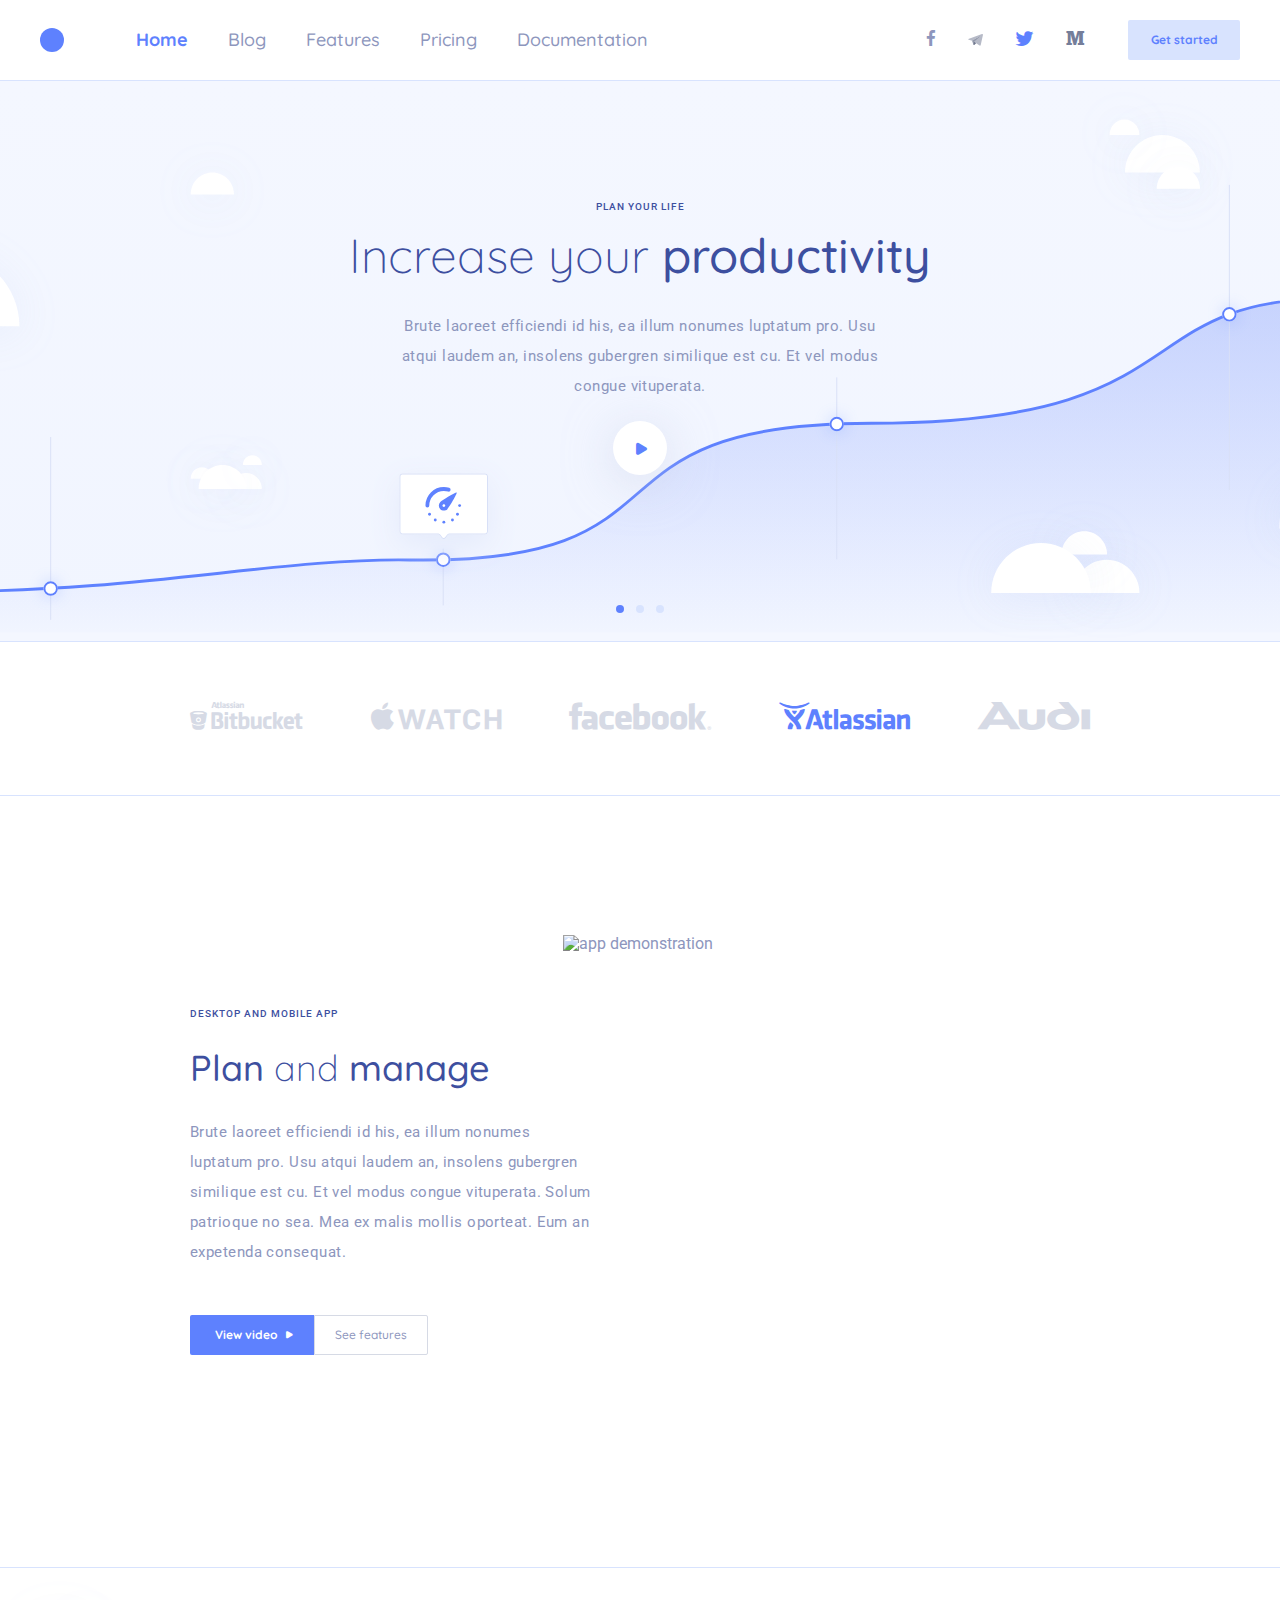
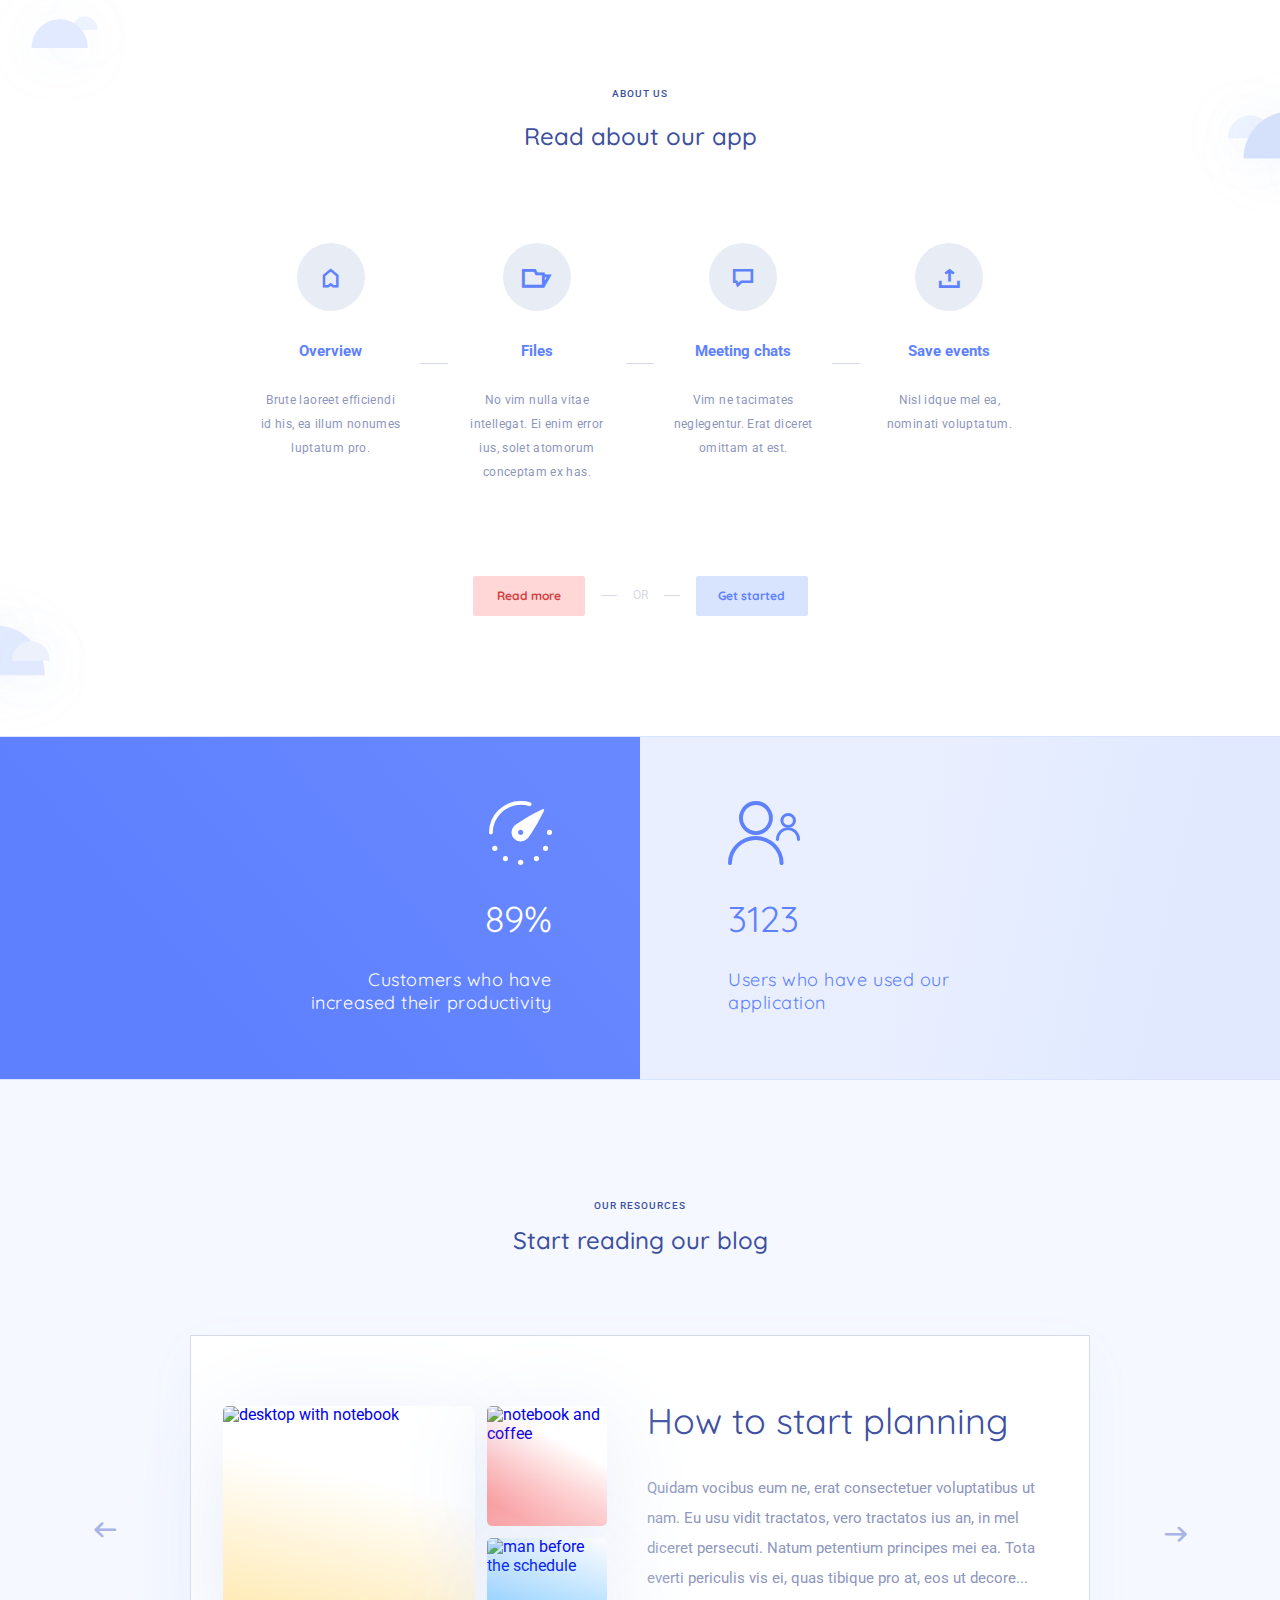
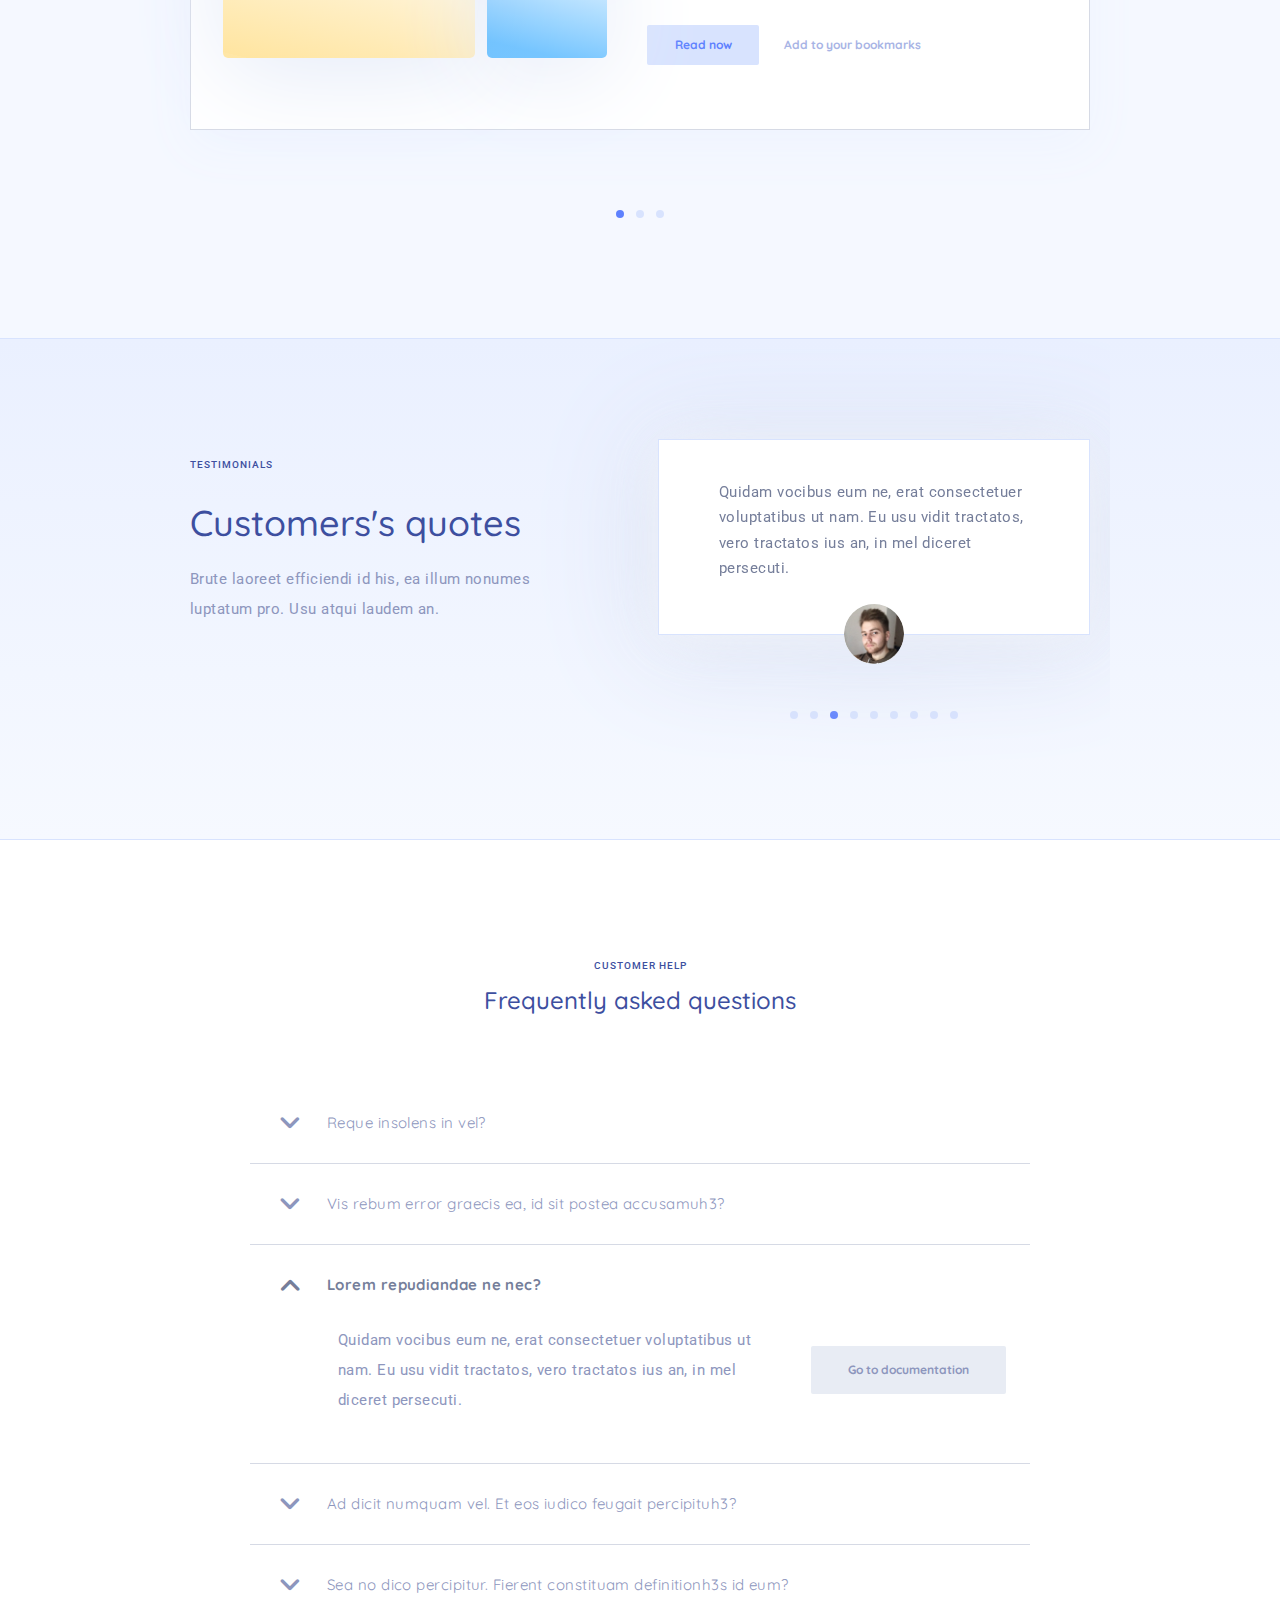
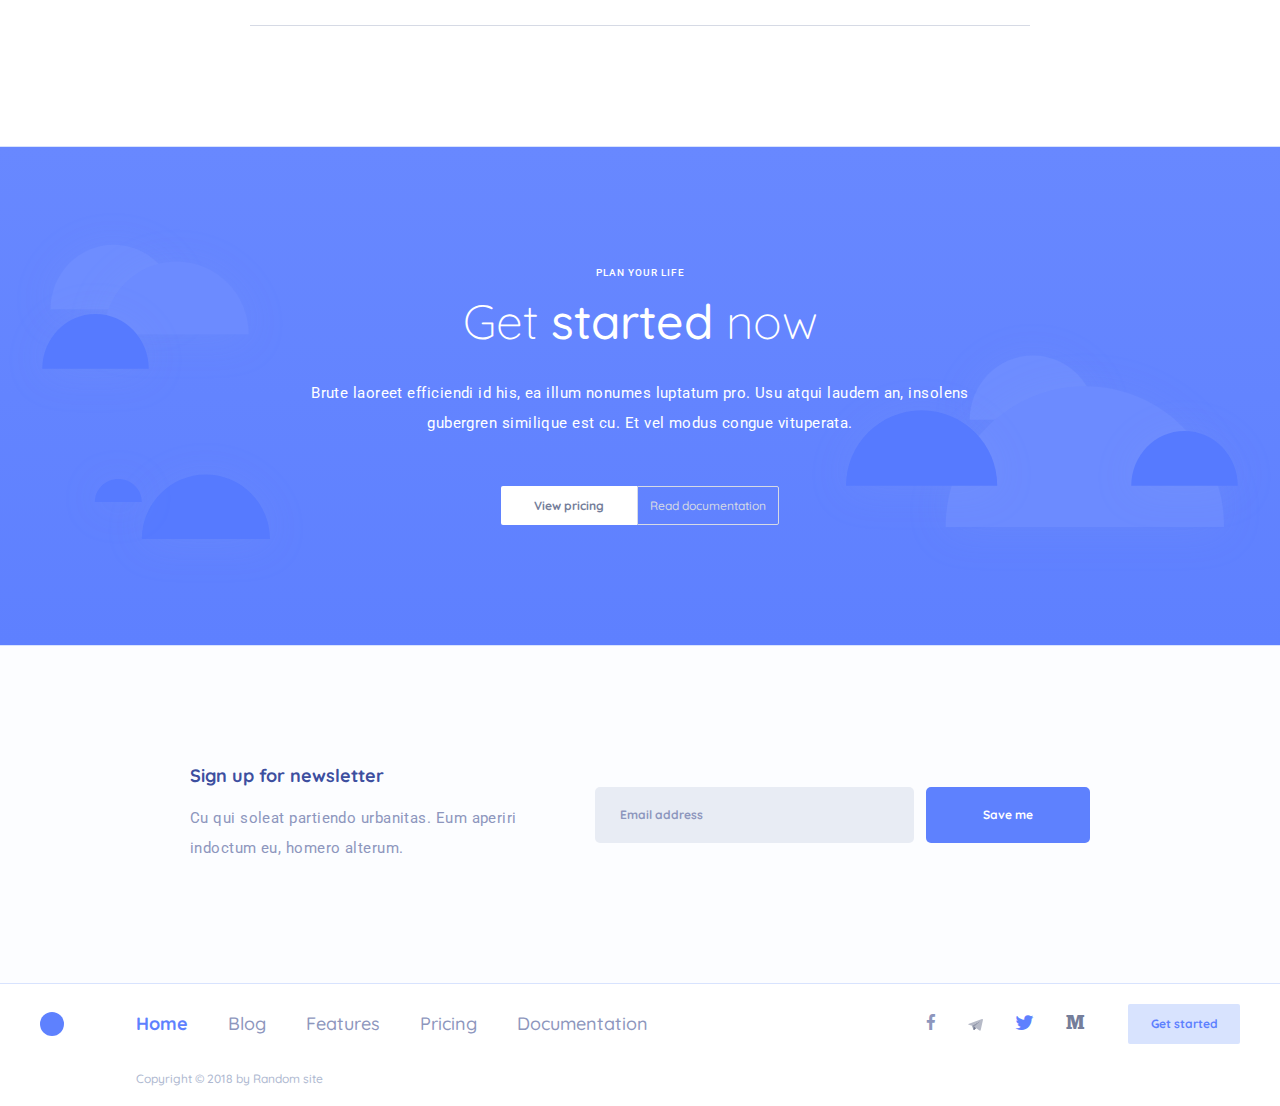
==== commit 5c49da4a: "plan_app: refactor (accessibility) accordion" ====
--- a/plan_app/index.html
+++ b/plan_app/index.html
@@ -309,19 +309,8 @@
 				<p class="title title--center subtitle section-faq__subtitle">Frequently asked questions</p>
 				<ul class="section-faq__list">
 					<li class="section-faq__item">
-						<h3 class="section-faq__item-trigger text icon-open-arrow">Reque insolens in vel?</h3>
-						<div class="section-faq__item-content">
-							<p class="text section-faq__item-text">Quidam vocibus eum ne, erat consectetuer voluptatibus ut nam. Eu
-								usu
-								vidit tractatos, vero
-								tractatos ius an, in mel diceret persecuti.
-							</p>
-							<a class="btn btn--grey" href="#">Go to documentation</a>
-						</div>
-					</li>
-					<li class="section-faq__item">
-						<h3 class="section-faq__item-trigger text icon-open-arrow">Vis rebum error graecis ea, id sit postea
-							accusamuh3?
+						<h3 class="section-faq__item-trigger icon-open-arrow">
+							<button class="section-faq__item-trigger-btn text">Reque insolens in vel?</button>
 						</h3>
 						<div class="section-faq__item-content">
 							<p class="text section-faq__item-text">Quidam vocibus eum ne, erat consectetuer voluptatibus ut nam. Eu
@@ -332,8 +321,11 @@
 							<a class="btn btn--grey" href="#">Go to documentation</a>
 						</div>
 					</li>
-					<li class="section-faq__item section-faq__item--active">
-						<h3 class="section-faq__item-trigger text icon-open-arrow">Lorem repudiandae ne nec?</h3>
+					<li class="section-faq__item">
+						<h3 class="section-faq__item-trigger text icon-open-arrow">
+							<button class="section-faq__item-trigger-btn text">Vis rebum error graecis ea, id sit postea
+								accusamuh3?</button>
+						</h3>
 						<div class="section-faq__item-content">
 							<p class="text section-faq__item-text">Quidam vocibus eum ne, erat consectetuer voluptatibus ut nam. Eu
 								usu
@@ -343,9 +335,10 @@
 							<a class="btn btn--grey" href="#">Go to documentation</a>
 						</div>
 					</li>
-					<li class="section-faq__item">
-						<h3 class="section-faq__item-trigger text icon-open-arrow">Ad dicit numquam vel. Et eos iudico feugait
-							percipituh3?</h3>
+					<li class="section-faq__item section-faq__item--active">
+						<h3 class="section-faq__item-trigger text icon-open-arrow">
+							<button class="section-faq__item-trigger-btn text">Lorem repudiandae ne nec?</button>
+						</h3>
 						<div class="section-faq__item-content">
 							<p class="text section-faq__item-text">Quidam vocibus eum ne, erat consectetuer voluptatibus ut nam. Eu
 								usu
@@ -356,8 +349,24 @@
 						</div>
 					</li>
 					<li class="section-faq__item">
-						<h3 class="section-faq__item-trigger text icon-open-arrow">Sea no dico percipitur. Fierent constituam
-							definitionh3s id eum?</h3>
+						<h3 class="section-faq__item-trigger text icon-open-arrow">
+							<button class="section-faq__item-trigger-btn text"> Ad dicit numquam vel. Et eos iudico feugait
+								percipituh3?</button>
+						</h3>
+						<div class="section-faq__item-content">
+							<p class="text section-faq__item-text">Quidam vocibus eum ne, erat consectetuer voluptatibus ut nam. Eu
+								usu
+								vidit tractatos, vero
+								tractatos ius an, in mel diceret persecuti.
+							</p>
+							<a class="btn btn--grey" href="#">Go to documentation</a>
+						</div>
+					</li>
+					<li class="section-faq__item">
+						<h3 class="section-faq__item-trigger text icon-open-arrow">
+							<button class="section-faq__item-trigger-btn text">Sea no dico percipitur. Fierent constituam
+								definitionh3s id eum?</button>
+						</h3>
 						<div class="section-faq__item-content">
 							<p class="text section-faq__item-text">Quidam vocibus eum ne, erat consectetuer voluptatibus ut nam. Eu
 								usu
--- a/plan_app/css/style.css
+++ b/plan_app/css/style.css
@@ -1,11 +1,10 @@
-@import url(./normalize.css);
 .dots, .nav__list, .socials__list, .slider-hero-image, .customers, .features, .slider-blog, .slider-quotes, .section-faq__list {
   list-style: none;
   margin: 0;
   padding: 0;
 }
 
-.btn, .slider-hero-image__btn, .slider-blog__link, .blog-arrow {
+.btn, .slider-hero-image__btn, .slider-blog__link, .blog-arrow, .section-faq__item-trigger-btn {
   display: inline-block;
   margin: 0;
   padding: 0;
@@ -1568,16 +1567,9 @@
 }
 
 .section-faq__item {
-  padding: 2rem;
+  padding: 1.5rem;
   padding-left: 4.5rem;
   border-bottom: 1px solid #d6dae5;
-}
-
-@media (max-width: 575px) {
-  .section-faq__item {
-    padding-top: 1.5rem;
-    padding-bottom: 1.5rem;
-  }
 }
 
 @media (max-width: 399px) {
@@ -1590,8 +1582,17 @@
 .section-faq__item-trigger {
   font-family: "Quicksand", sans-serif;
   position: relative;
-  font-weight: 500;
+  margin: 0;
   cursor: pointer;
+}
+
+.section-faq__item-trigger-btn {
+  display: block;
+  width: 100%;
+  padding: 0 0.25rem;
+  color: #8d96bd;
+  text-align: left;
+  outline-color: #e8ecf4;
 }
 
 .section-faq__item-trigger::before {
@@ -1651,7 +1652,7 @@
   }
 }
 
-.section-faq__item--active .section-faq__item-trigger {
+.section-faq__item--active .section-faq__item-trigger-btn {
   color: #757e9a;
   font-weight: 700;
 }
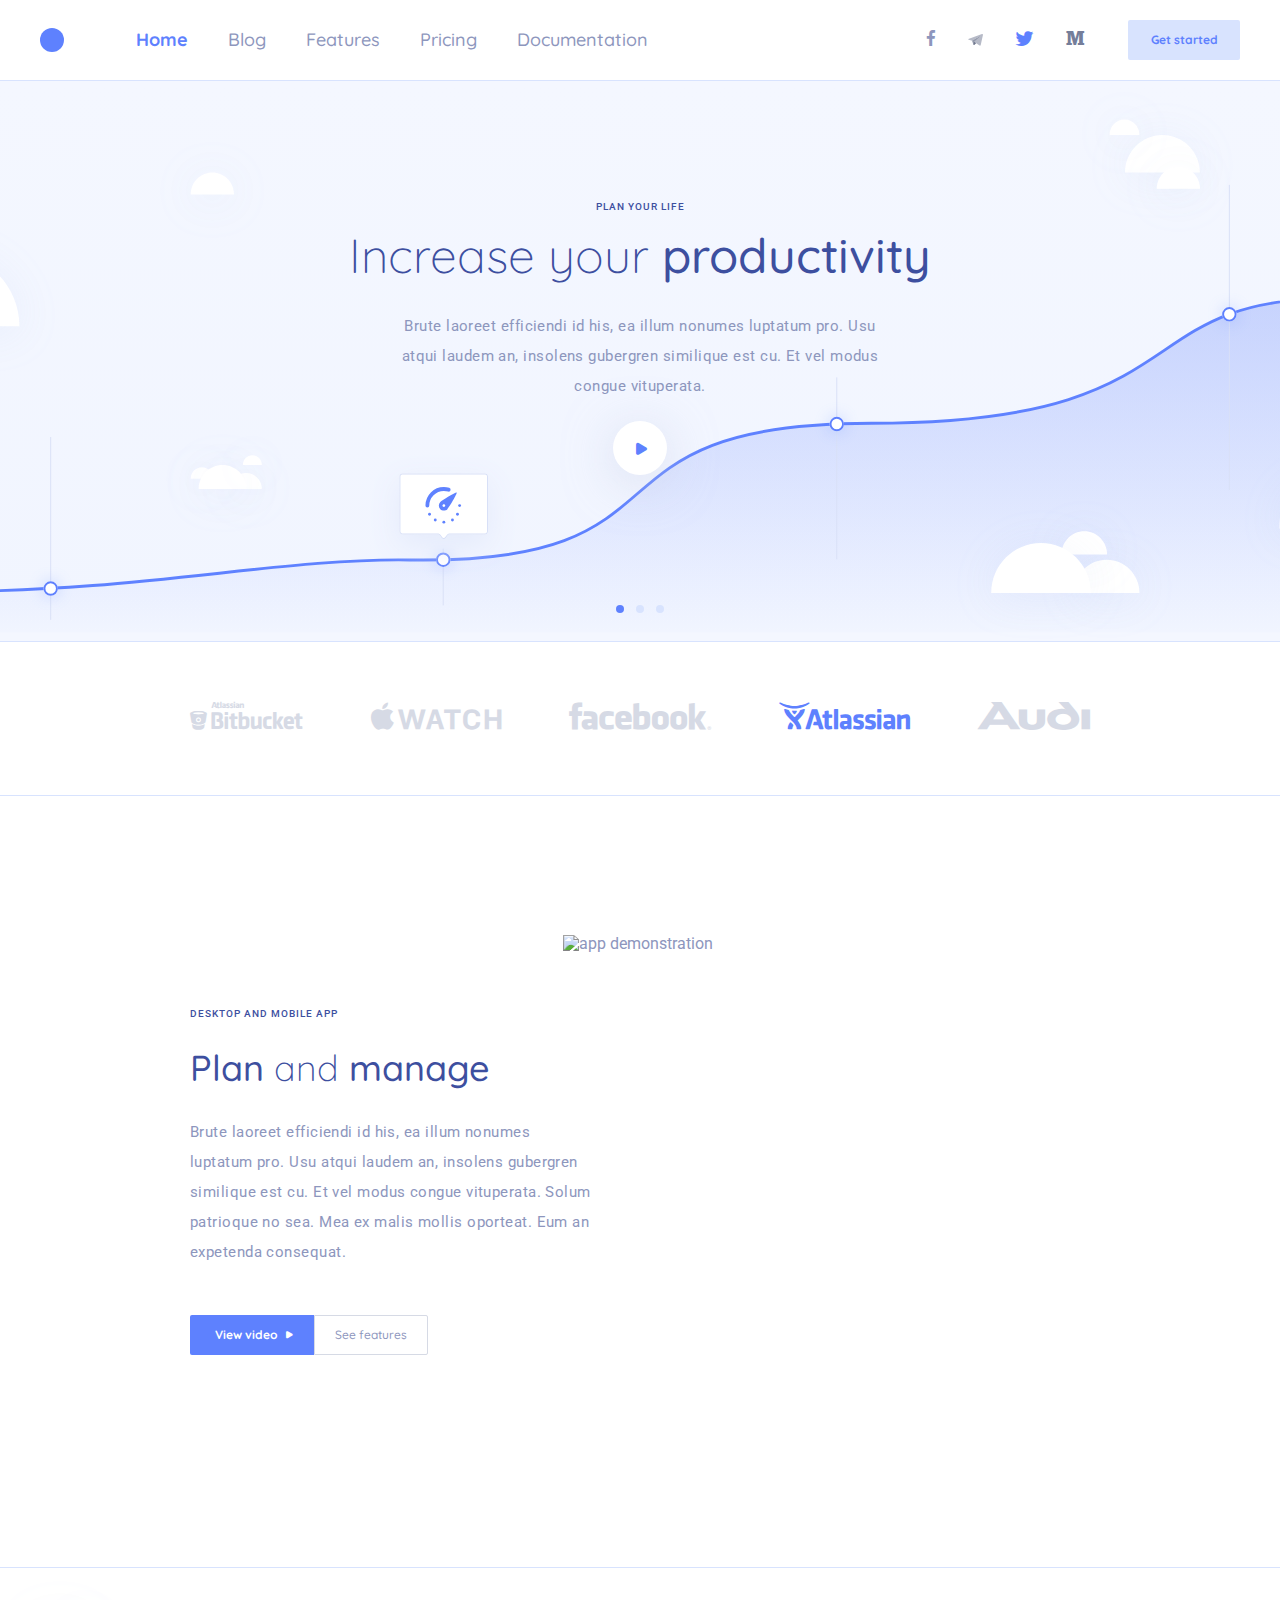
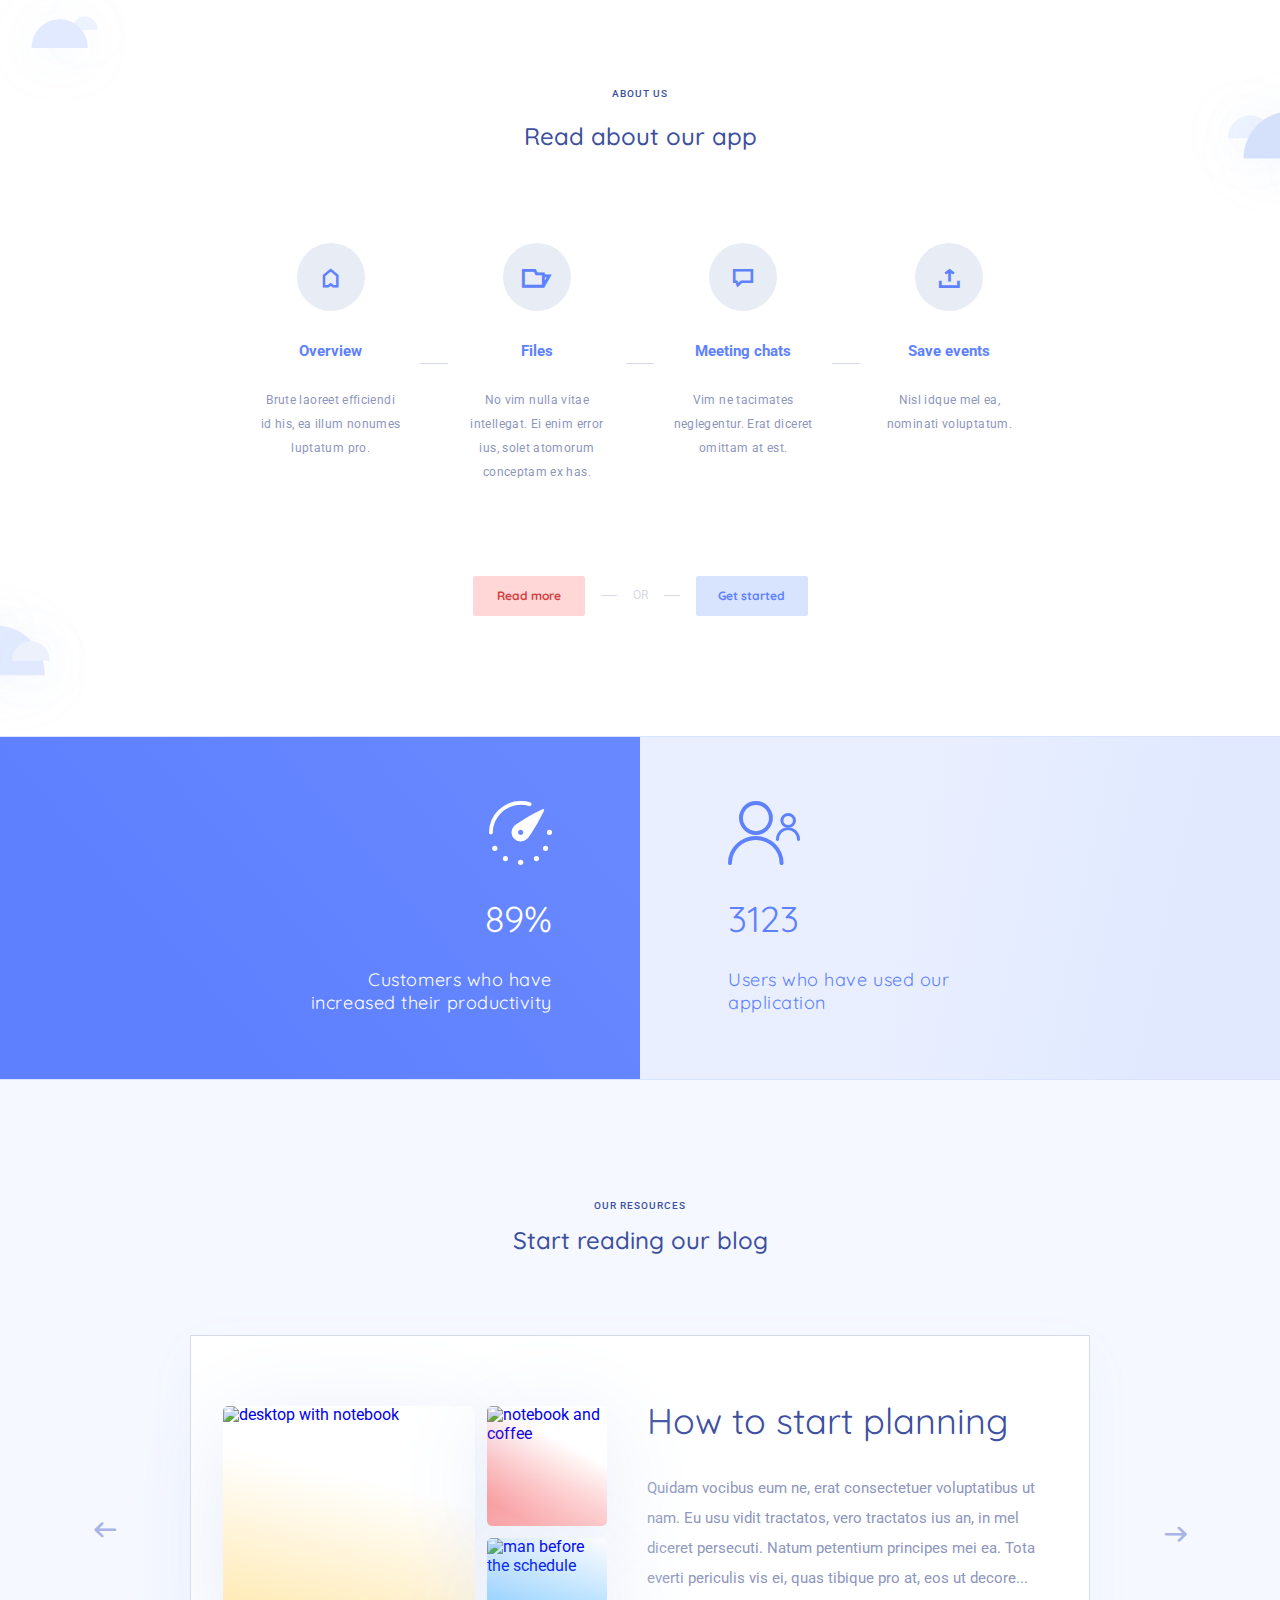
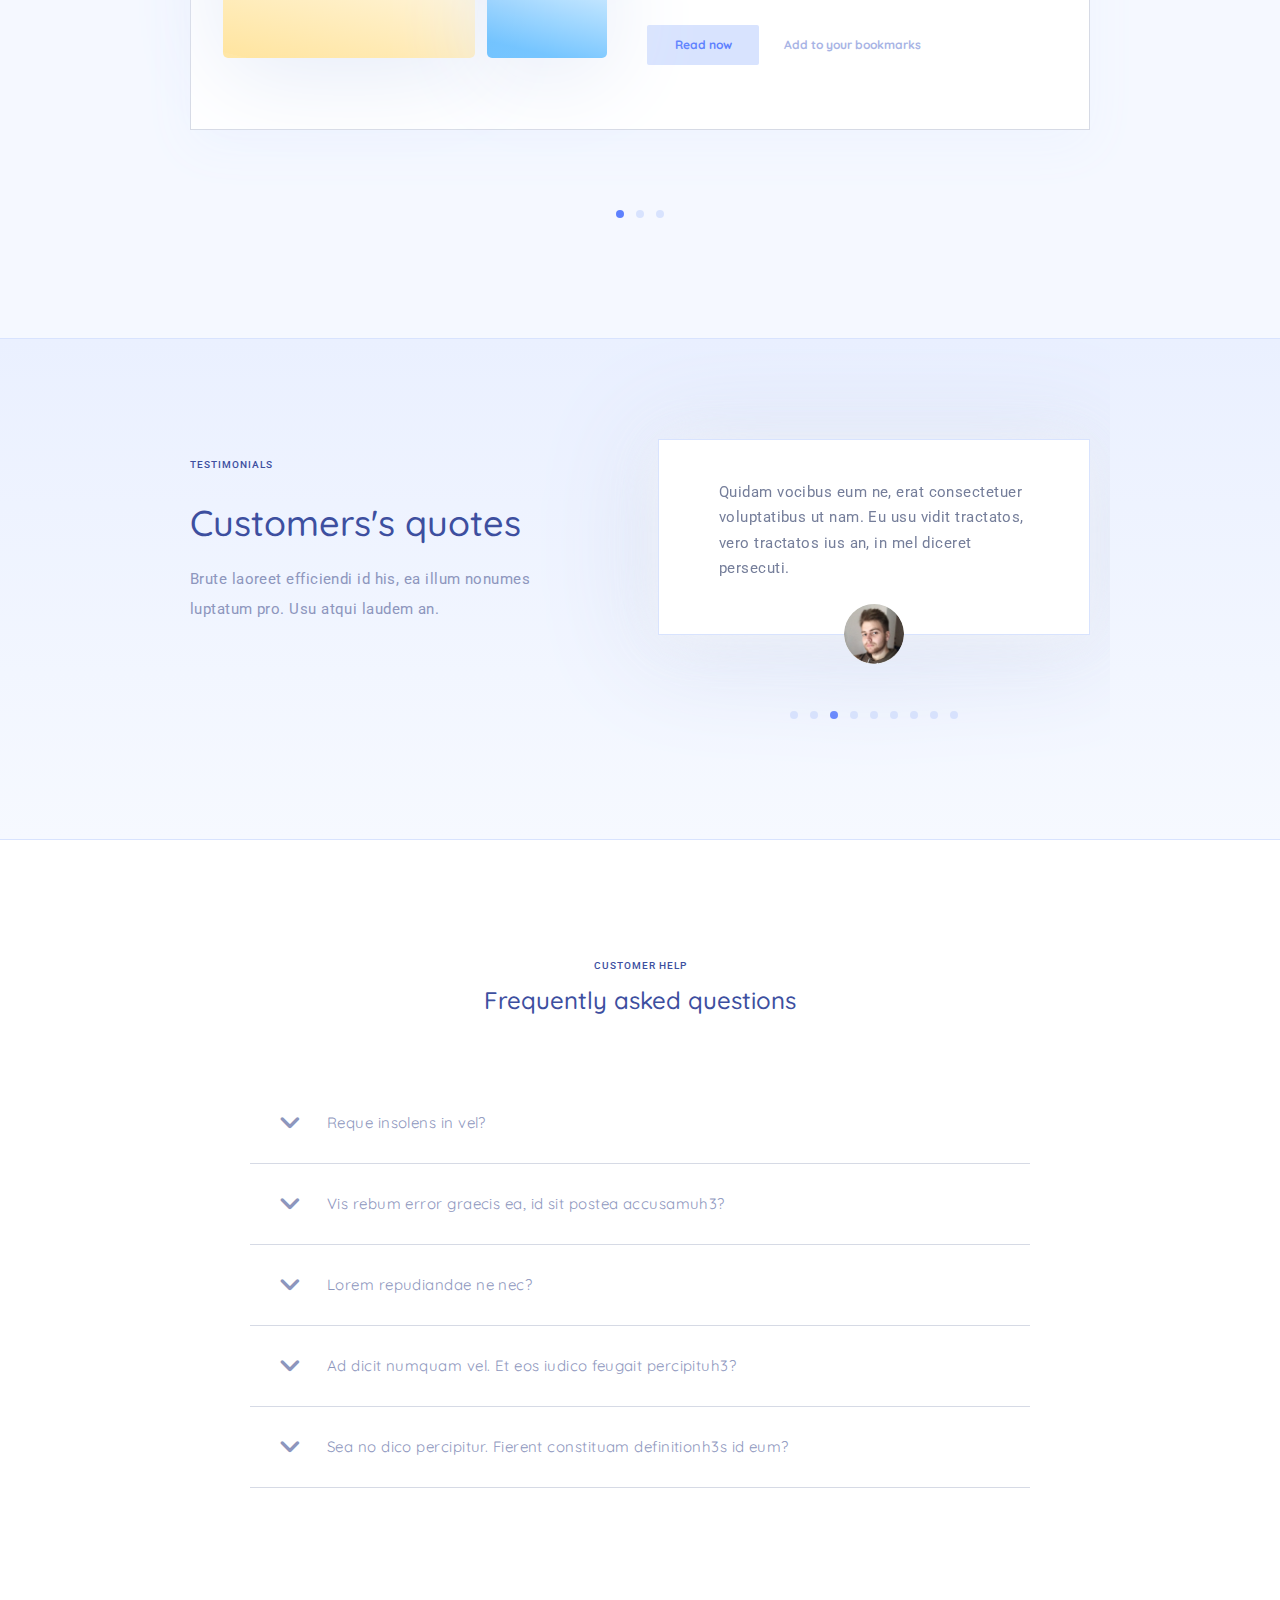
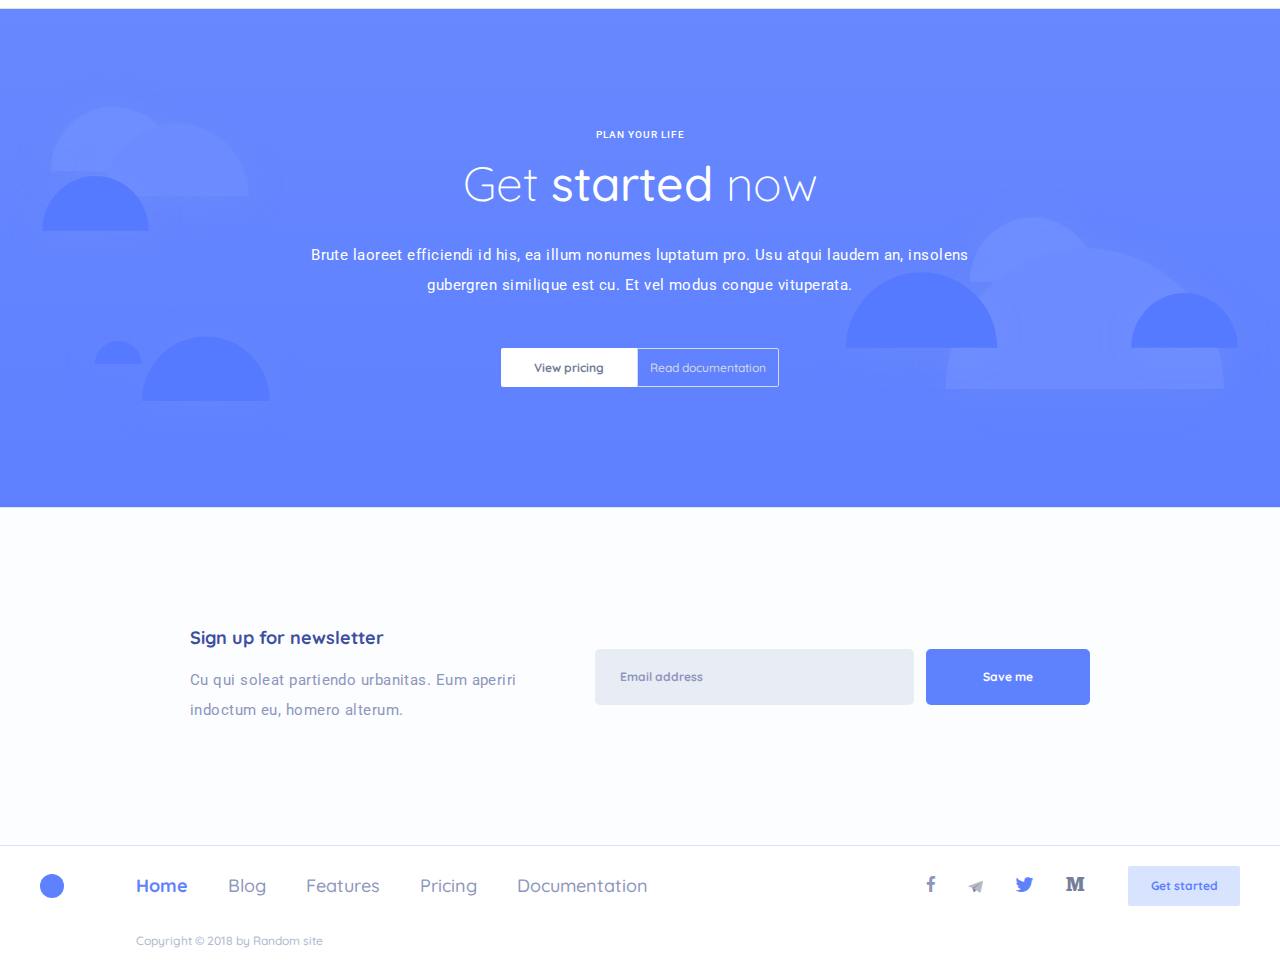
==== commit 4f87f6dc: "plan_app: scripts (accordion) add one item open function" ====
--- a/plan_app/index.html
+++ b/plan_app/index.html
@@ -307,7 +307,7 @@
 			<div class="section-inner section-faq__inner vertical-indent vertical-indent--l">
 				<h2 class="title title__section title--center">CUSTOMER HELP</h2>
 				<p class="title title--center subtitle section-faq__subtitle">Frequently asked questions</p>
-				<ul class="section-faq__list">
+				<ul class="section-faq__list one-item">
 					<li class="section-faq__item">
 						<h3 class="section-faq__item-trigger icon-open-arrow">
 							<button class="section-faq__item-trigger-btn text">Reque insolens in vel?</button>
@@ -335,7 +335,7 @@
 							<a class="btn btn--grey" href="#">Go to documentation</a>
 						</div>
 					</li>
-					<li class="section-faq__item section-faq__item--active">
+					<li class="section-faq__item">
 						<h3 class="section-faq__item-trigger text icon-open-arrow">
 							<button class="section-faq__item-trigger-btn text">Lorem repudiandae ne nec?</button>
 						</h3>
@@ -467,6 +467,7 @@
 	<link
 		href="https://fonts.googleapis.com/css2?family=Quicksand:wght@300;400;500;700&family=Roboto:wght@400;500;700&display=swap&subset=latin-ext"
 		rel="stylesheet">
+	<script src="js/scripts.js"></script>
 </body>
 
 </html>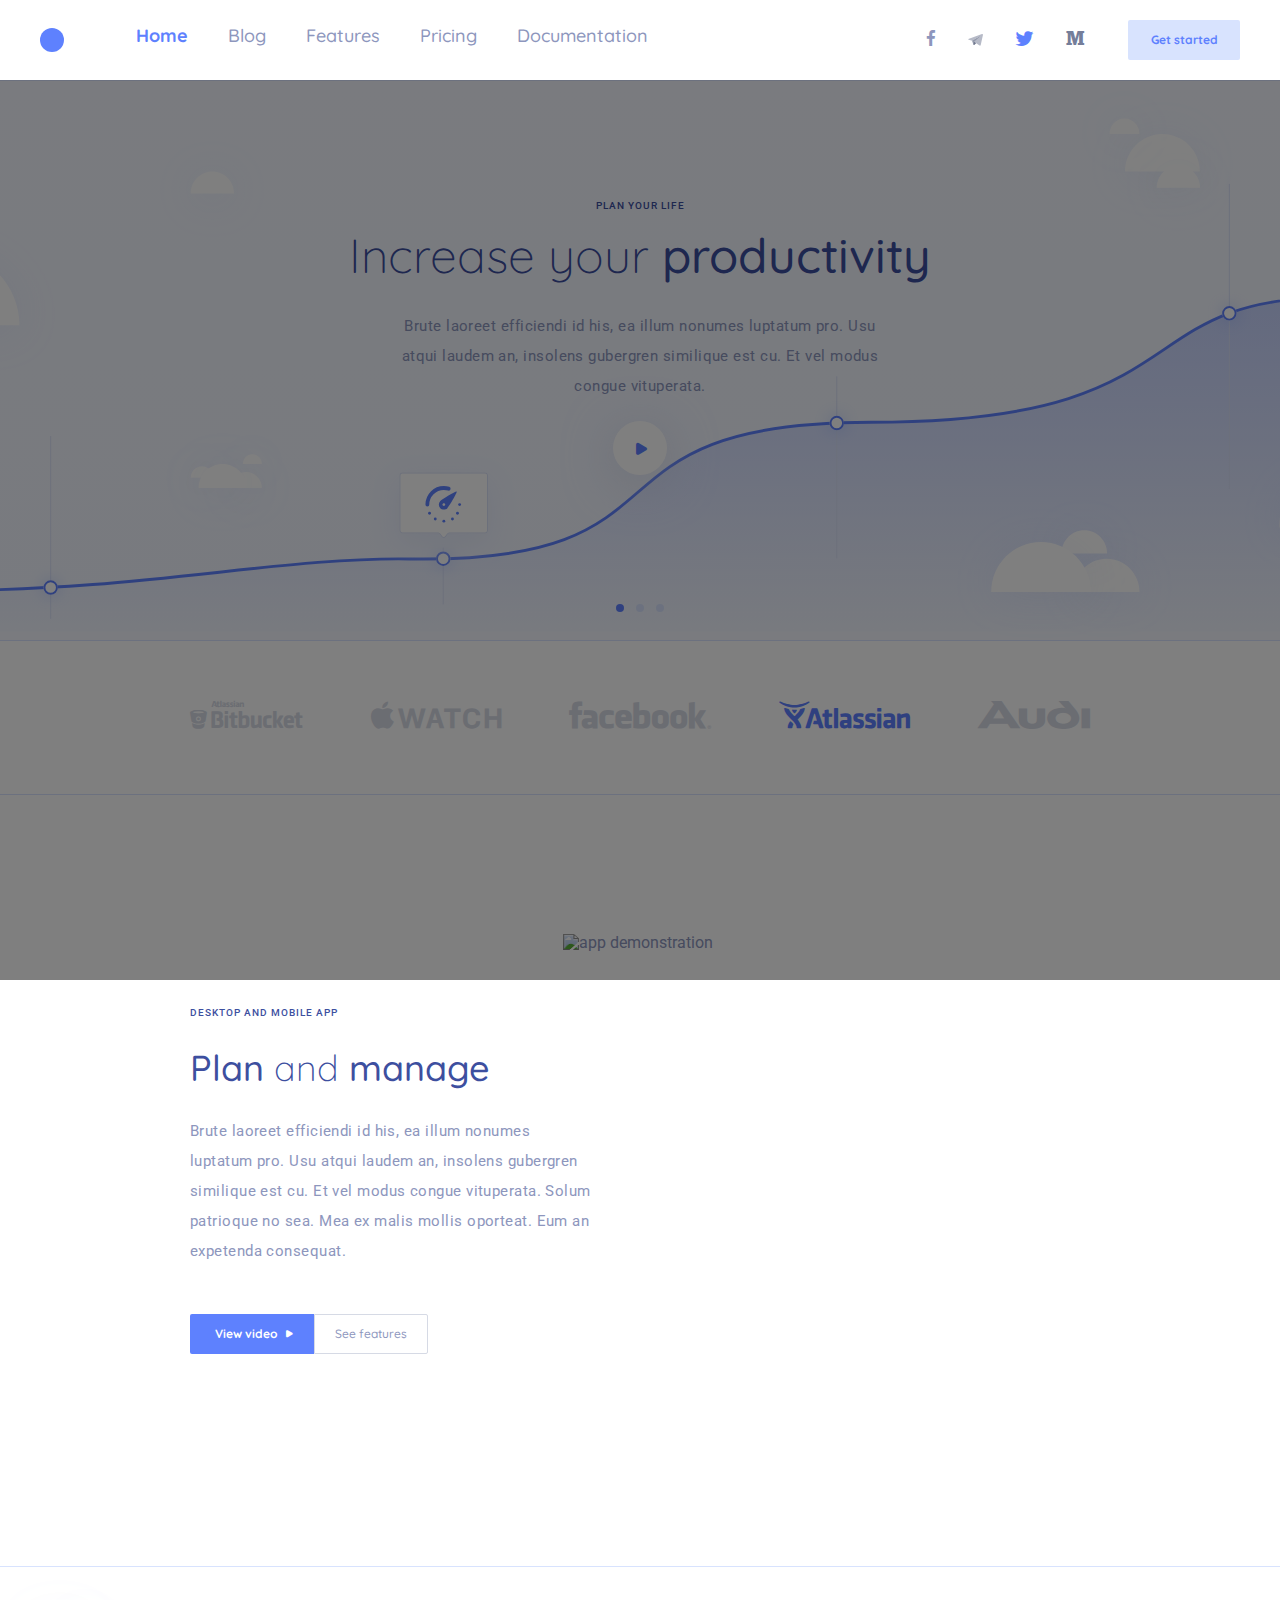
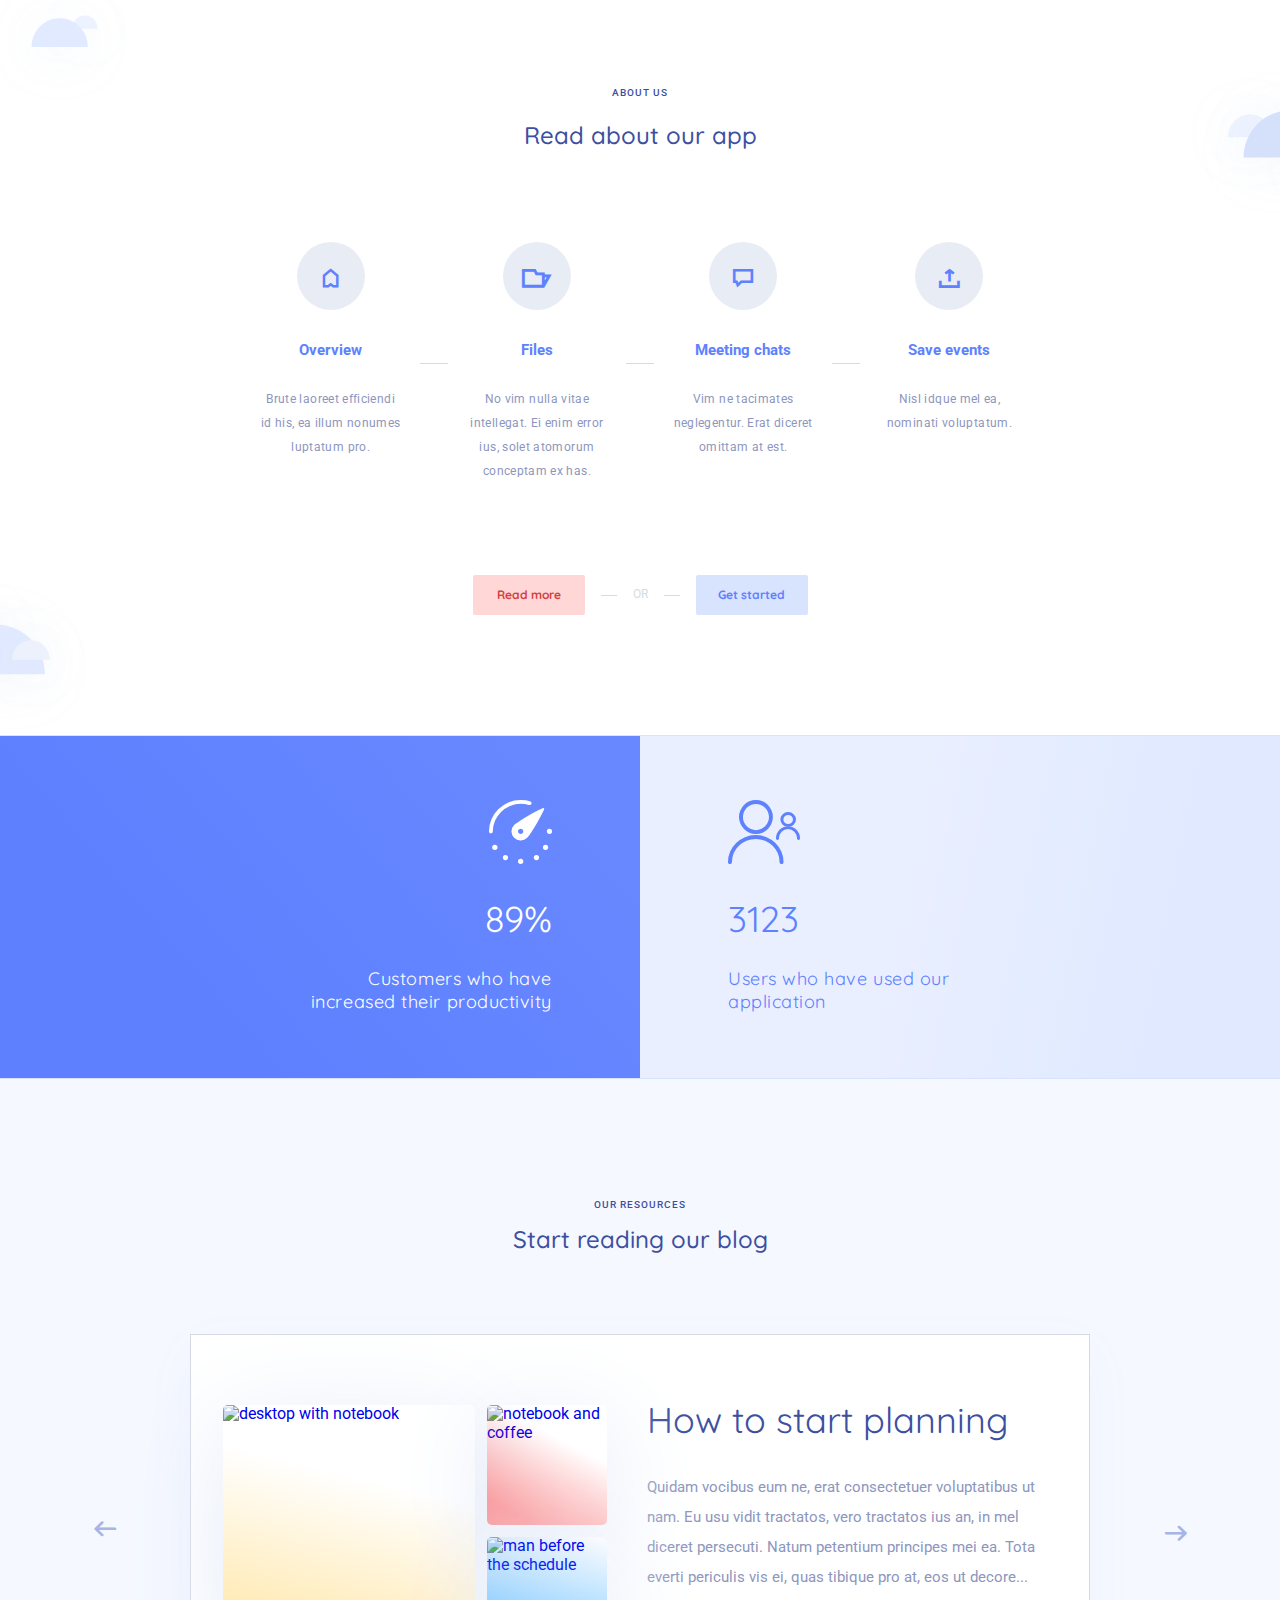
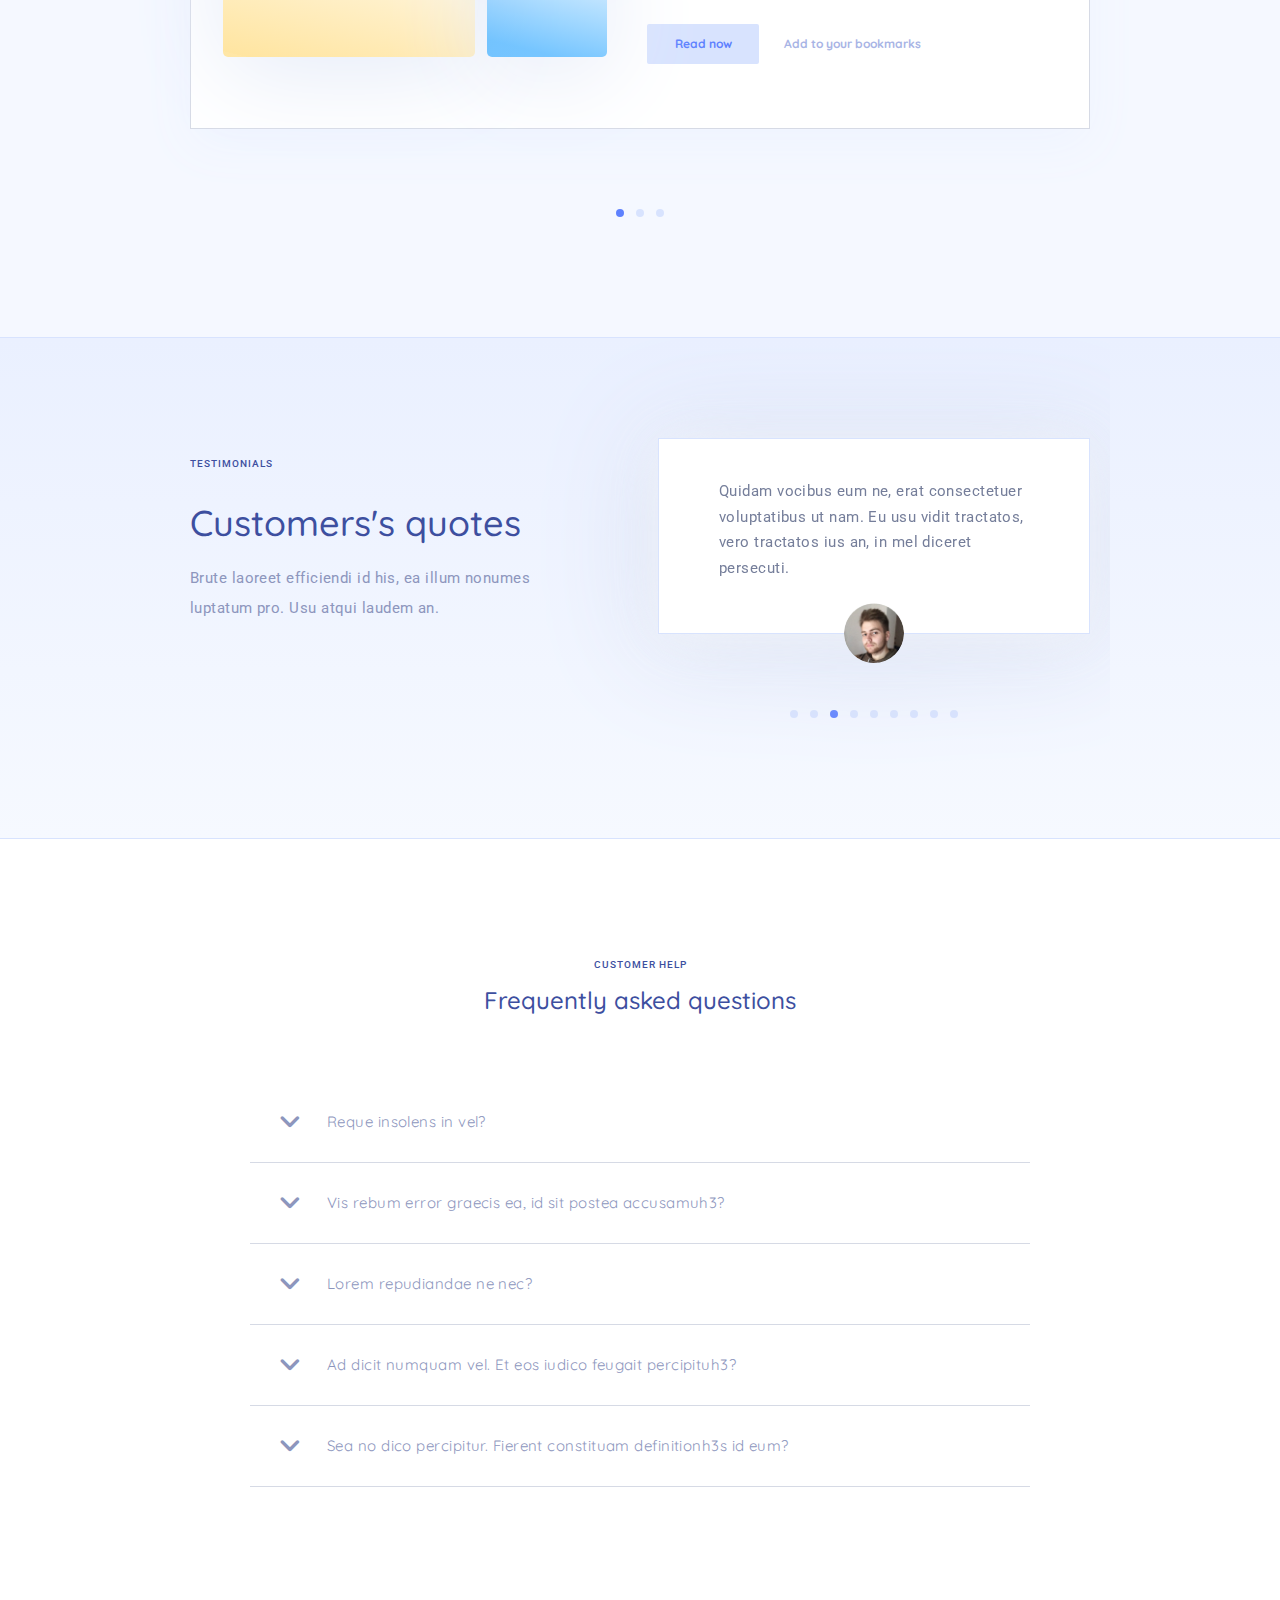
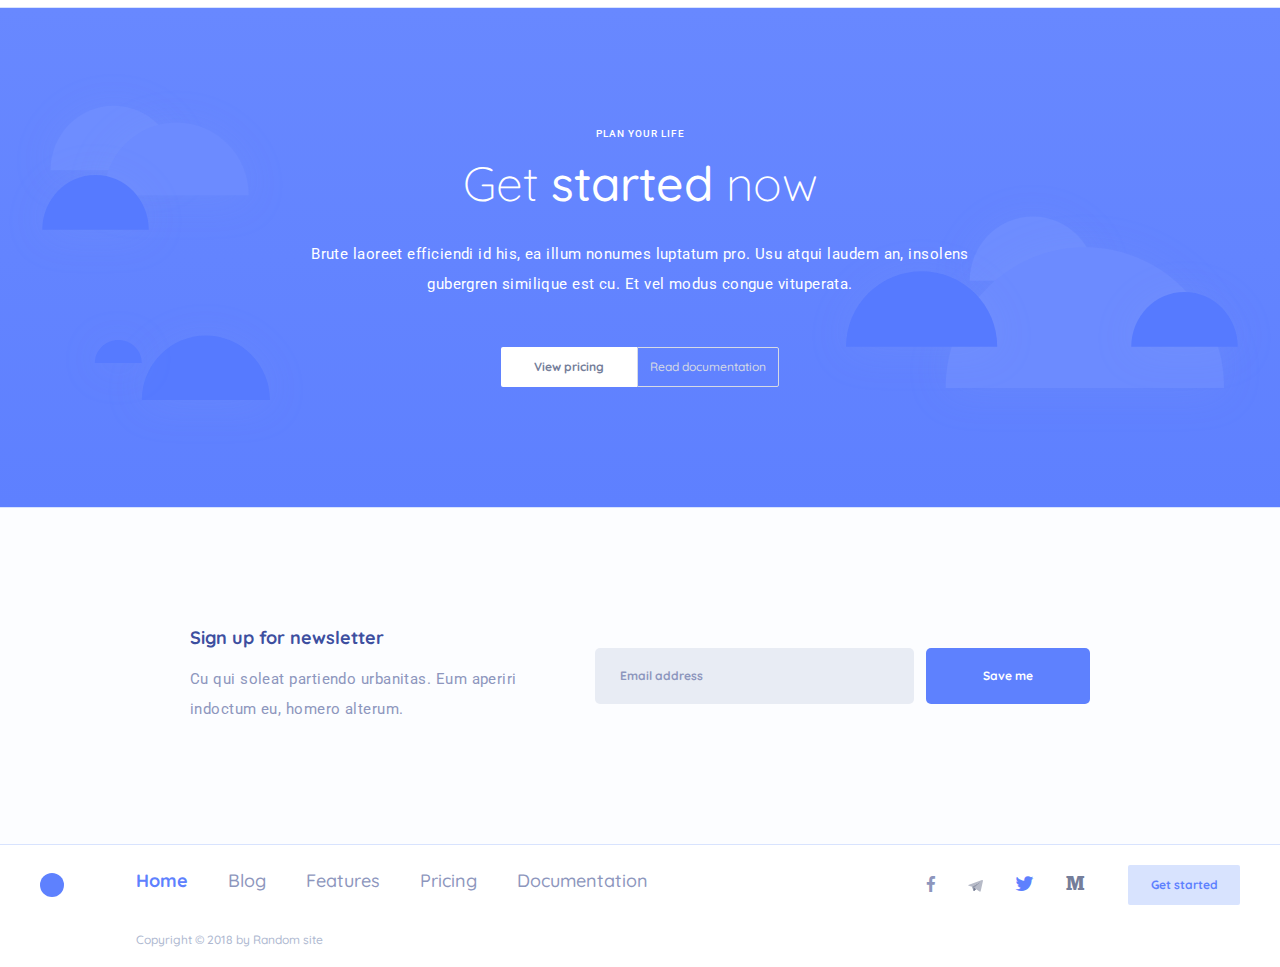
==== commit 39d62427: "plan_app: (header) add submenu item" ====
--- a/plan_app/index.html
+++ b/plan_app/index.html
@@ -18,15 +18,13 @@
 
 <body>
 	<!-- header -->
-	<header class="section-outer section-header">
+	<header class="section-outer section-header section-header--active-nav">
 		<div class="section-inner section-inner--wide vertical-indent vertical-indent--s">
 			<div class="main-navigation">
 				<a class="logo" href="#"><span class="visually-hidden">Logo</span></a>
 				<!-- Иконка-бургер -->
-				<button class="menu-icon btn btn--no-bg" aria-label="open menu">
-					<div class="menu-icon__line"></div>
-					<div class="menu-icon__line"></div>
-					<div class="menu-icon__line"></div>
+				<button class="menu-icon menu-icon--active btn btn--no-bg" aria-label="open menu">
+					<span class="menu-icon__line"></span>
 				</button>
 
 				<div class="main-navigation__inner">
@@ -46,6 +44,11 @@
 							</li>
 							<li class="nav__item">
 								<a class="nav__link" href="#">Documentation</a>
+								<ul class="nav__sublist">
+									<li class="nav__subitem"><a class="nav__subitem-link" href="#">Document #1</a></li>
+									<li class="nav__subitem"><a class="nav__subitem-link" href="#">Document #2</a></li>
+									<li class="nav__subitem"><a class="nav__subitem-link" href="#">Document #3</a></li>
+								</ul>
 							</li>
 						</ul>
 					</nav>
--- a/plan_app/css/style.css
+++ b/plan_app/css/style.css
@@ -1,4 +1,4 @@
-.dots, .nav__list, .socials__list, .slider-hero-image, .customers, .features, .slider-blog, .slider-quotes, .section-faq__list {
+.dots, .nav__list, .nav__sublist, .socials__list, .slider-hero-image, .customers, .features, .slider-blog, .slider-quotes, .section-faq__list {
   list-style: none;
   margin: 0;
   padding: 0;
@@ -17,6 +17,7 @@
 
 body {
   font-family: "Roboto", sans-serif;
+  padding-top: 80px;
   color: #8d96bd;
 }
 
@@ -338,7 +339,33 @@
 }
 
 .section-header {
-  position: relative;
+  position: fixed;
+  top: 0;
+  left: 0;
+  right: 0;
+  z-index: 20;
+  background-color: #ffffff;
+}
+
+.section-header::before {
+  content: "";
+  position: absolute;
+  top: 100%;
+  left: 0;
+  display: none;
+  width: 100vw;
+  height: 100vh;
+  background-color: rgba(0, 0, 0, 0.5);
+}
+
+.section-header--active-nav::before {
+  display: block;
+}
+
+.section-header--active-nav .main-navigation__inner {
+  display: -webkit-box;
+  display: -ms-flexbox;
+  display: flex;
 }
 
 @media (max-width: 991px) {
@@ -396,22 +423,60 @@
 }
 
 .menu-icon {
+  position: relative;
   display: none;
   margin-left: auto;
-  padding: 0.625rem 0.75rem;
+  width: 2.5rem;
+  height: 2.25rem;
+  padding: 0.25rem;
+}
+
+.menu-icon::before, .menu-icon::after {
+  content: "";
+  position: absolute;
+  left: 50%;
+  width: 1.5rem;
+  height: 0.125rem;
+  background-color: #d6dae5;
+  -webkit-transform: translateX(-50%);
+          transform: translateX(-50%);
+  -webkit-transition: 0.5s;
+  transition: 0.5s;
+}
+
+.menu-icon::before {
+  top: 0.5rem;
+}
+
+.menu-icon::after {
+  bottom: 0.5rem;
 }
 
 .menu-icon__line {
   display: block;
-  width: 1rem;
+  margin: 0 auto;
+  width: 1.5rem;
   height: 0.125rem;
   background-color: #d6dae5;
   -webkit-transition: 0.5s;
   transition: 0.5s;
 }
 
-.menu-icon__line + .menu-icon__line {
-  margin-top: 0.25rem;
+.menu-icon--active::before {
+  top: 50%;
+  -webkit-transform: translate(-50%, -50%) rotate(40deg);
+          transform: translate(-50%, -50%) rotate(40deg);
+}
+
+.menu-icon--active::after {
+  top: 50%;
+  -webkit-transform: translate(-50%, -50%) rotate(-40deg);
+          transform: translate(-50%, -50%) rotate(-40deg);
+}
+
+.menu-icon--active .menu-icon__line {
+  -webkit-transform: scale(0);
+          transform: scale(0);
 }
 
 @media (max-width: 991px) {
@@ -451,6 +516,16 @@
   }
 }
 
+.nav__item {
+  position: relative;
+  padding-bottom: 0.5rem;
+}
+
+.nav__item:hover .nav__sublist {
+  visibility: visible;
+  opacity: 1;
+}
+
 @media (max-width: 575px) {
   .nav__item {
     padding: 1.25rem;
@@ -487,6 +562,33 @@
 .nav__link--active {
   color: #5e81fe;
   font-weight: 700;
+}
+
+.nav__sublist {
+  position: absolute;
+  top: 100%;
+  right: 0;
+  min-width: 130%;
+  padding: 0.5rem 0;
+  background-color: #5e81fe;
+  visibility: hidden;
+  opacity: 0;
+  -webkit-transition: 0.5s;
+  transition: 0.5s;
+}
+
+.nav__subitem-link {
+  font-family: "Quicksand", sans-serif;
+  display: block;
+  padding: 0.5rem 0.75rem;
+  color: #ffffff;
+  text-decoration: none;
+}
+
+.nav__subitem-link:hover {
+  color: #8d96bd;
+  font-weight: 700;
+  background-color: #ffffff;
 }
 
 .socials {
@@ -1272,7 +1374,7 @@
   transition: 0.5s;
 }
 
-.slider-blog__img-link:hover::before {
+.slider-blog__img-link:hover::before, .slider-blog__img-link:focus::before {
   opacity: 1;
 }
 
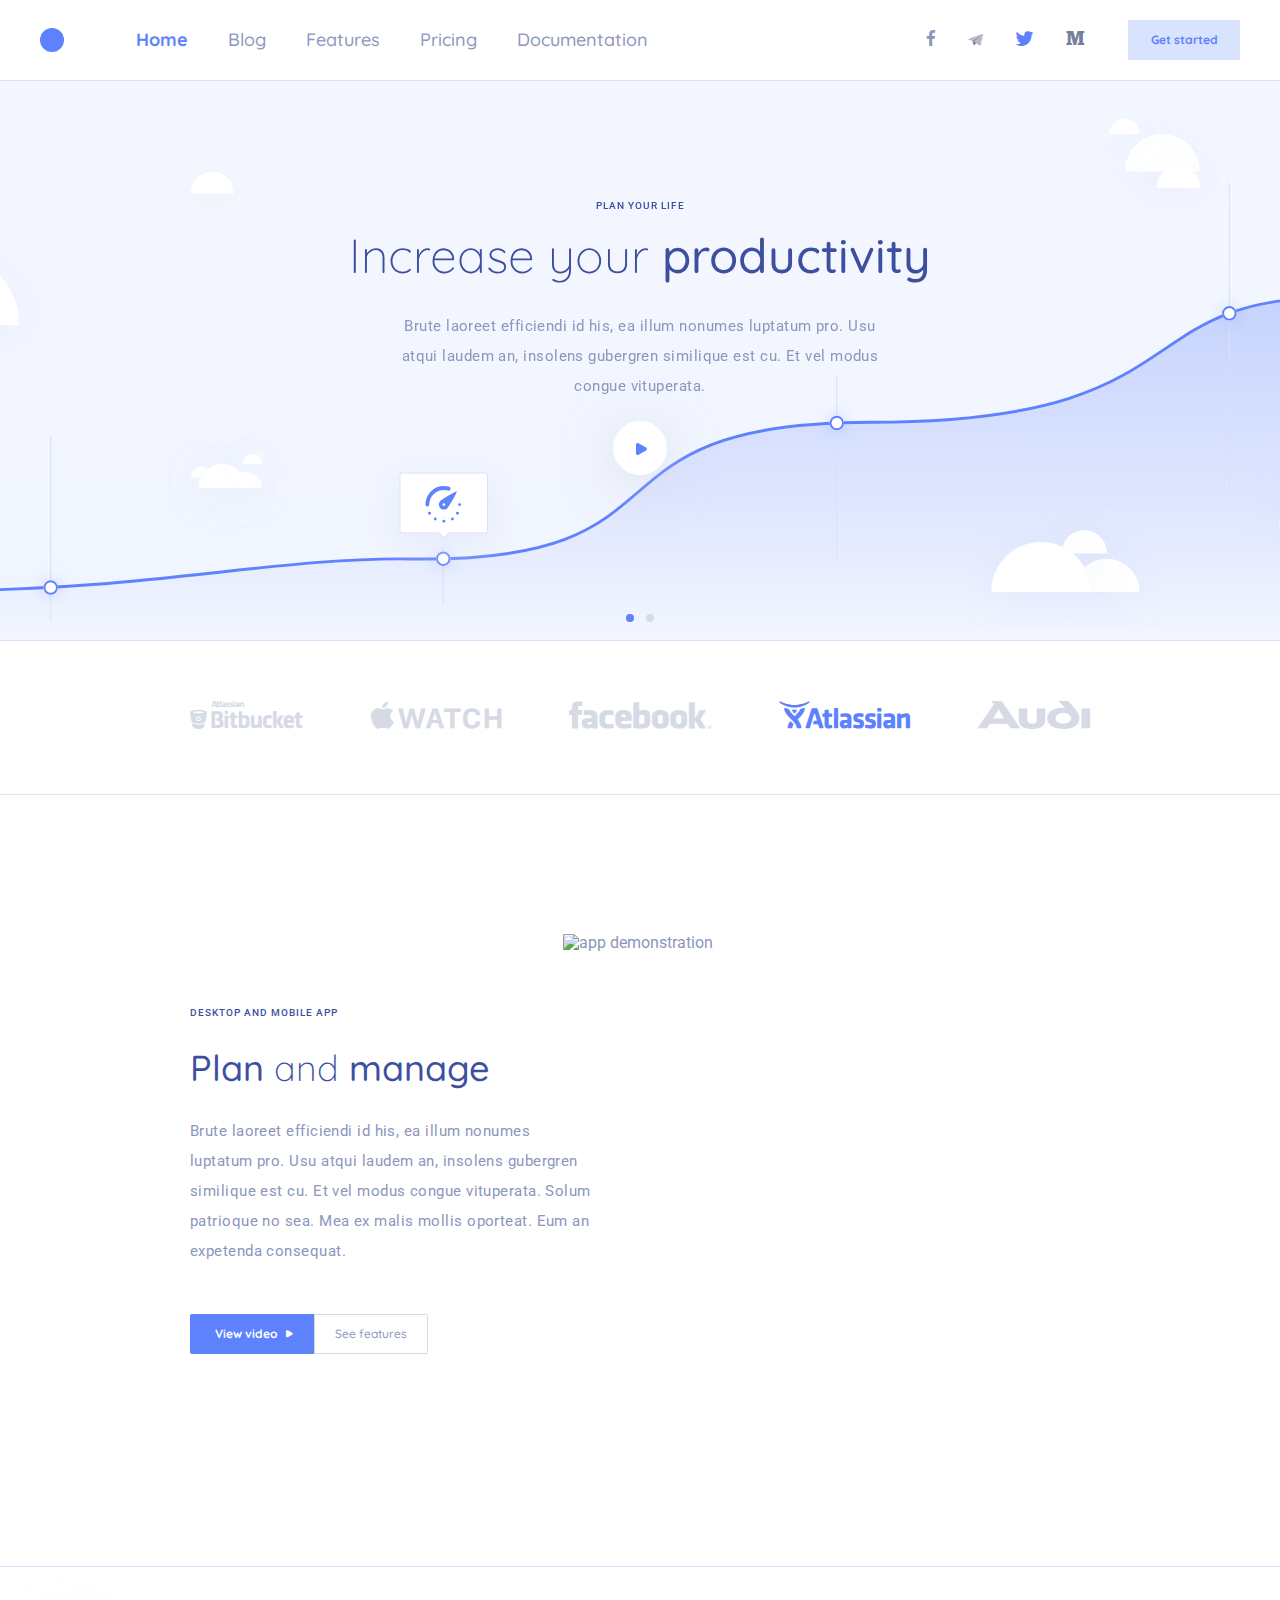
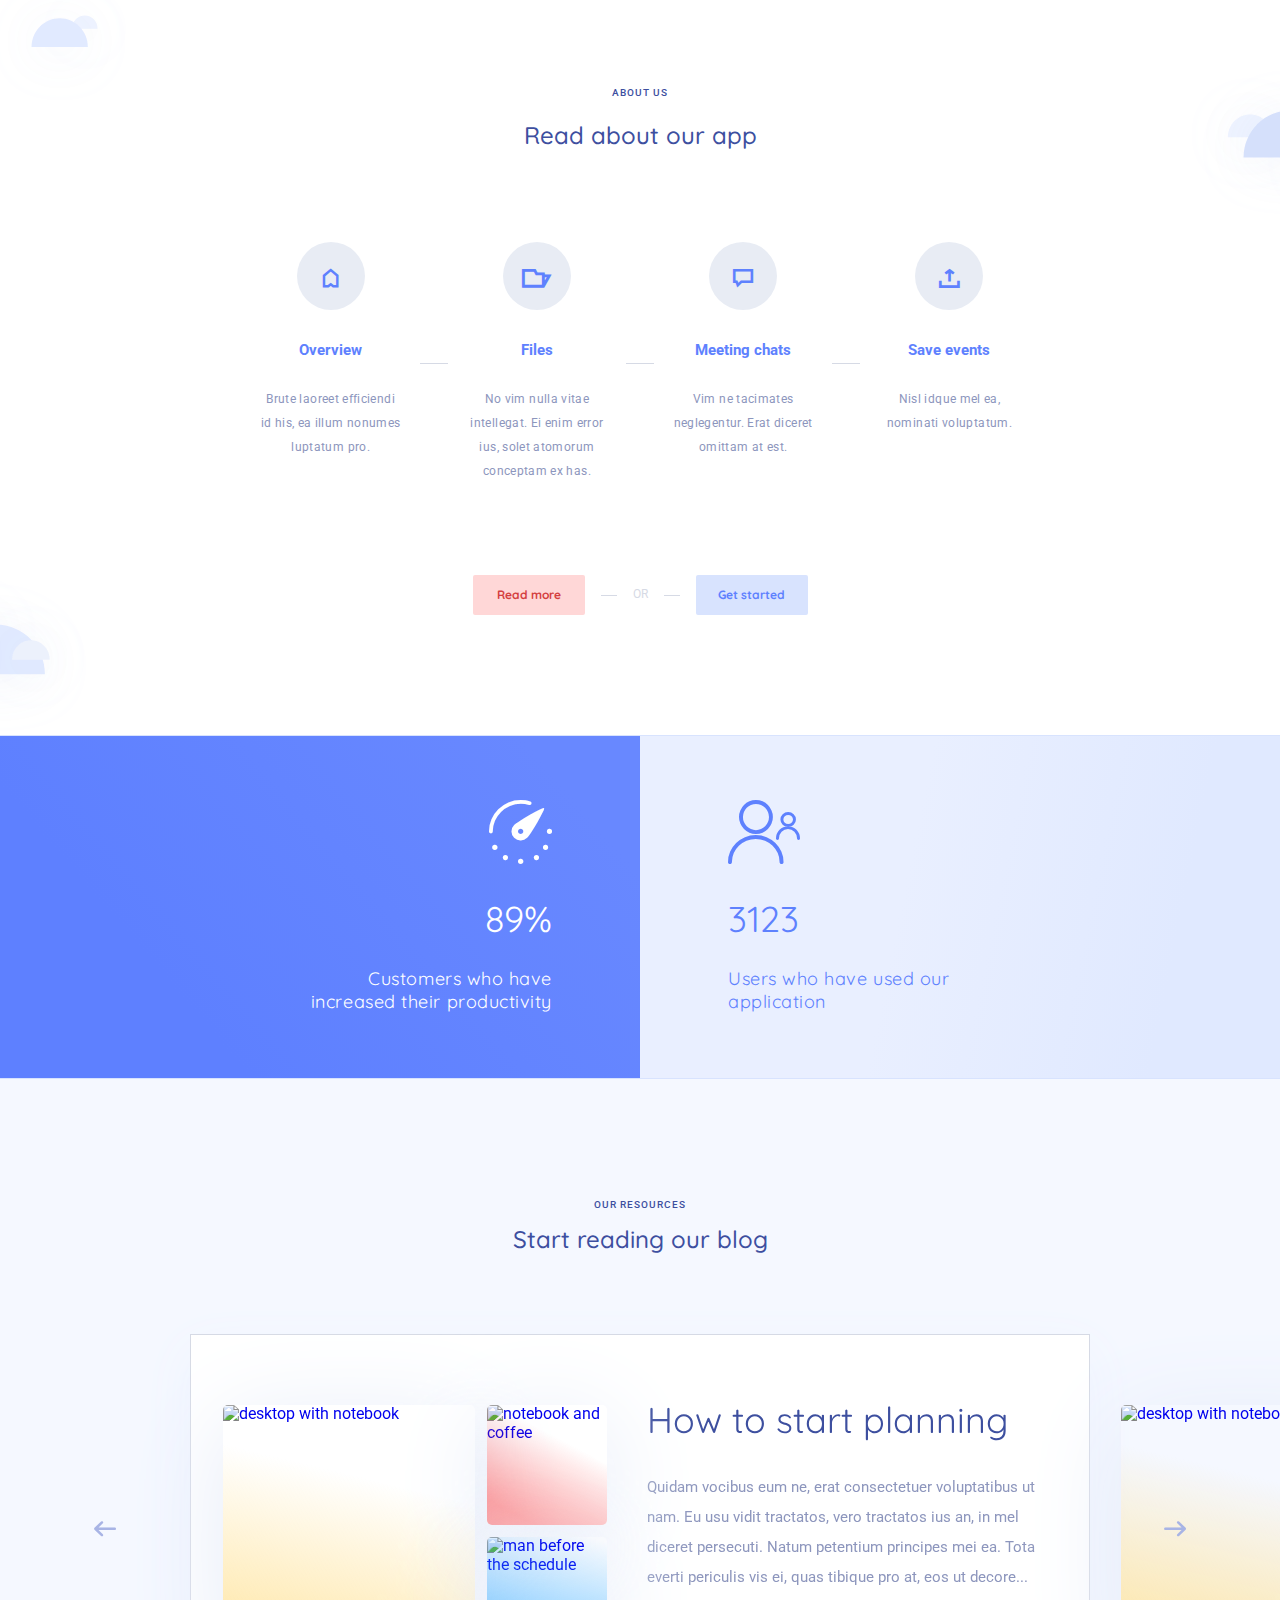
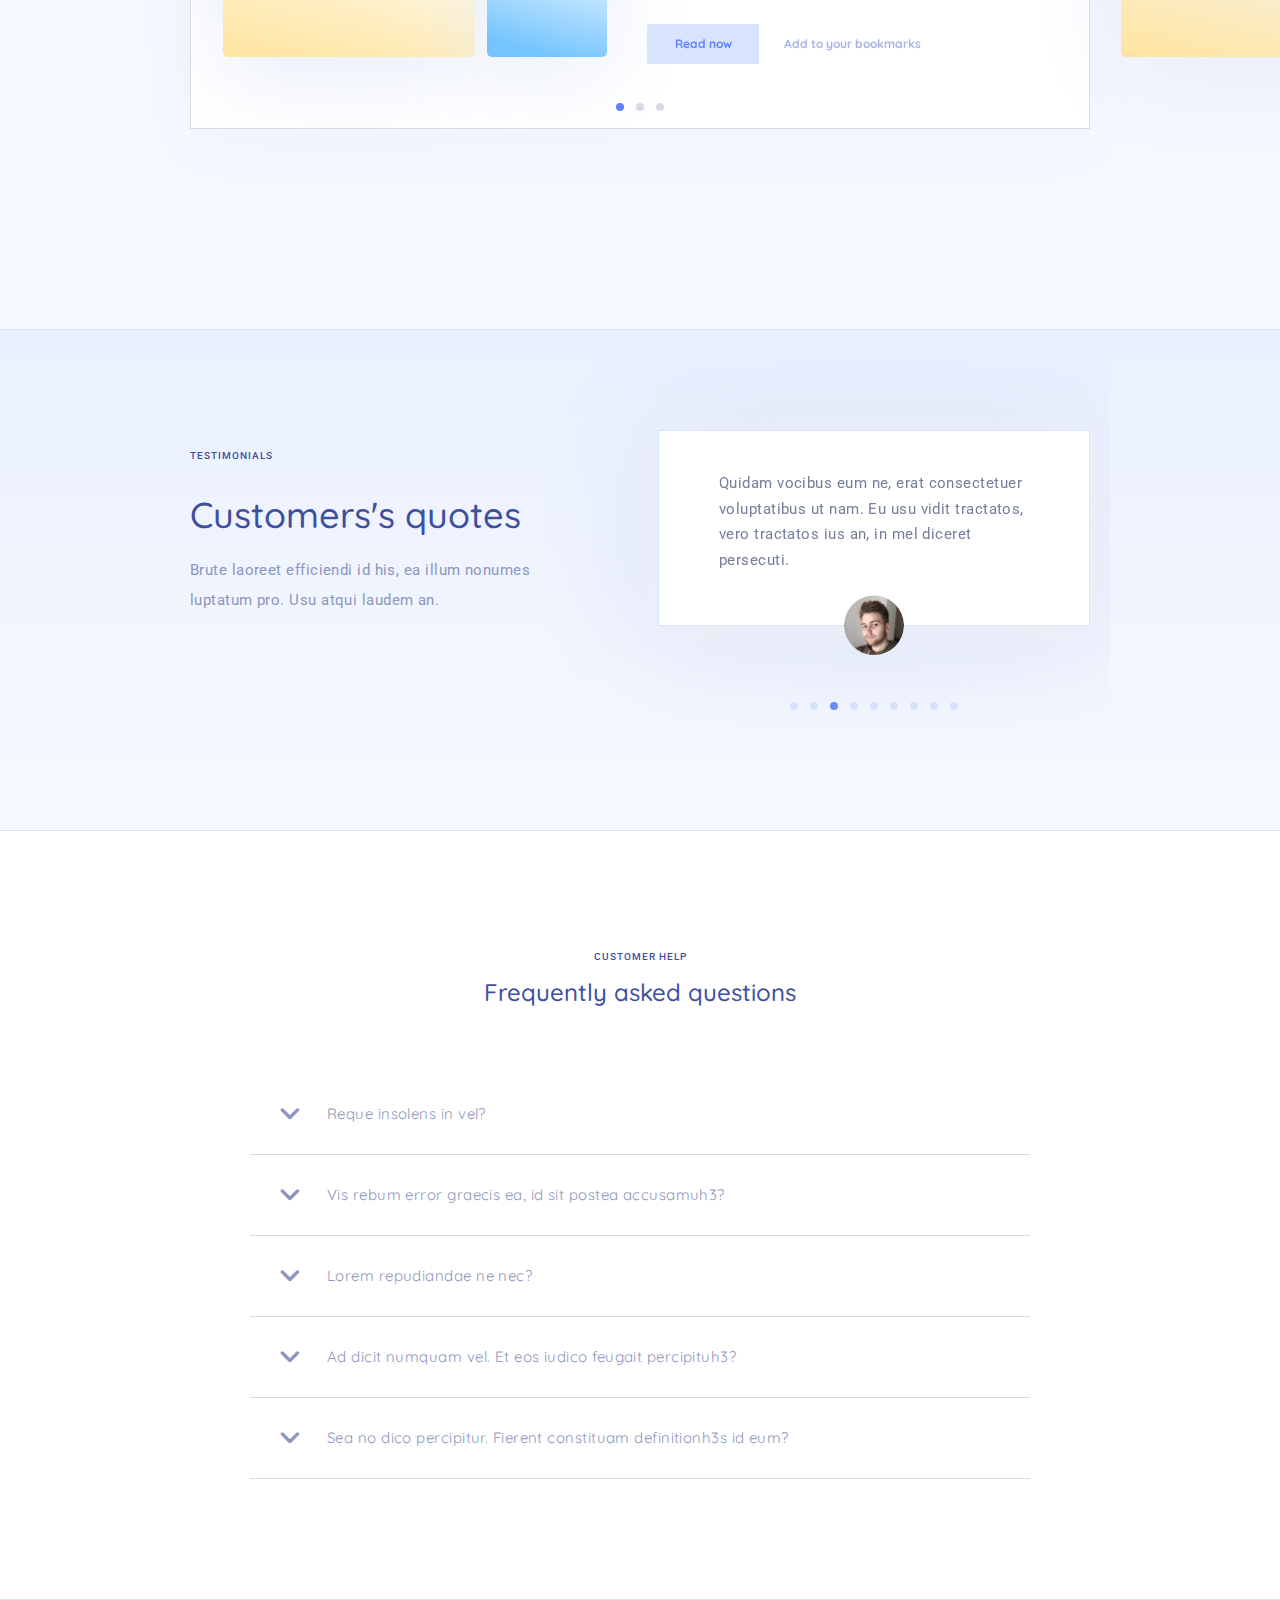
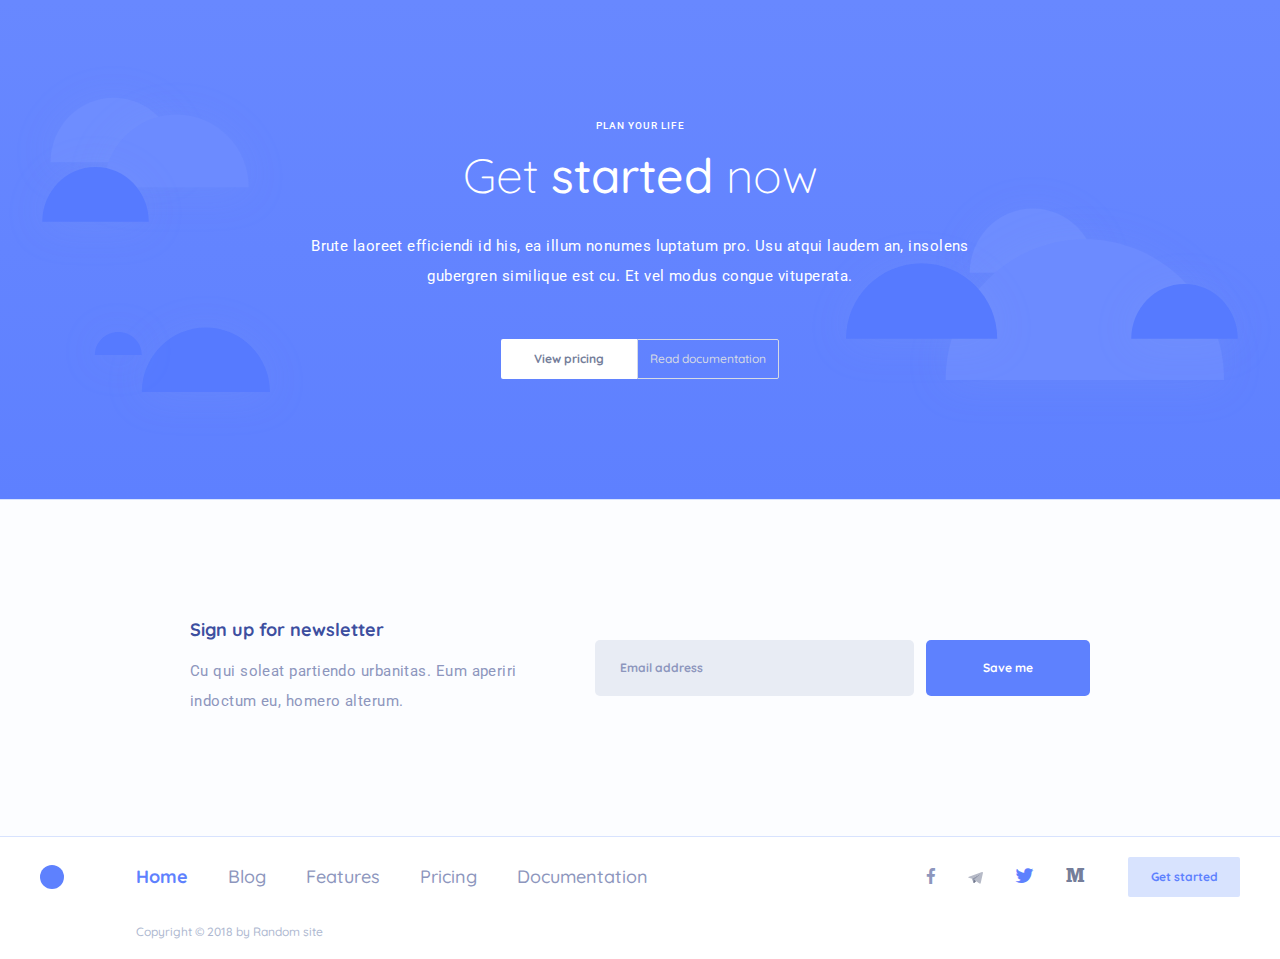
==== commit 0a598b78: "plan_app: scripts - add blog slider" ====
--- a/plan_app/index.html
+++ b/plan_app/index.html
@@ -13,17 +13,19 @@
 		<link rel="stylesheet" href="css/normalize.css.css">
 	</noscript>
 	<link rel="stylesheet" href="css/iconfont.css ">
+	<link rel="stylesheet" href="https://unpkg.com/swiper/swiper-bundle.min.css" />
 	<link rel="stylesheet" href="css/style.css">
 </head>
 
 <body>
 	<!-- header -->
-	<header class="section-outer section-header section-header--active-nav">
+	<header class="section-outer section-header">
 		<div class="section-inner section-inner--wide vertical-indent vertical-indent--s">
 			<div class="main-navigation">
 				<a class="logo" href="#"><span class="visually-hidden">Logo</span></a>
 				<!-- Иконка-бургер -->
-				<button class="menu-icon menu-icon--active btn btn--no-bg" aria-label="open menu">
+				<button class="menu-icon btn btn--no-bg">
+					<span class="visually-hidden">Open menu</span>
 					<span class="menu-icon__line"></span>
 				</button>
 
@@ -34,16 +36,17 @@
 								<a class="nav__link nav__link--active" href="#">Home</a>
 							</li>
 							<li class="nav__item">
-								<a class="nav__link" href="#">Blog</a>
+								<a class="nav__link" href="#" data-goto=".section-blog">Blog</a>
 							</li>
 							<li class="nav__item">
-								<a class="nav__link" href="#">Features</a>
+								<a class="nav__link" href="#" data-goto=".section-features">Features</a>
 							</li>
 							<li class="nav__item">
 								<a class="nav__link" href="#">Pricing</a>
 							</li>
 							<li class="nav__item">
 								<a class="nav__link" href="#">Documentation</a>
+								<button class="nav__link-arrow"><span class="visually-hidden">Open submenu</span></button>
 								<ul class="nav__sublist">
 									<li class="nav__subitem"><a class="nav__subitem-link" href="#">Document #1</a></li>
 									<li class="nav__subitem"><a class="nav__subitem-link" href="#">Document #2</a></li>
@@ -77,10 +80,21 @@
 	<!-- / header -->
 	<main>
 		<!-- hero-image -->
-		<section class="section-outer section-hero-image">
+		<section class="section-outer section-hero-image swiper-container">
 			<h1 class="visually-hidden">Planning app for your productivity</h1>
-			<ul class="slider-hero-image">
-				<li class="slider-hero-image__item" style="background-image: url(img/hero_image.svg);">
+			<ul class="slider-hero-image swiper-wrapper">
+				<li class="slider-hero-image__item swiper-slide" style="background-image: url(img/hero_image.svg);">
+					<div class="section-inner vertical-indent vertical-indent--l">
+						<h2 class="title title__section">PLAN YOUR LIFE</h2>
+						<p class="title subtitle subtitle--large"><span>Increase your</span> productivity</p>
+						<p class="text slider-hero-image__text ">Brute laoreet efficiendi id his, ea illum nonumes luptatum pro. Usu
+							atqui laudem an, insolens gubergren similique est cu. Et vel modus congue vituperata.</p>
+						<a class="slider-hero-image__btn icon-play" href="#">
+							<span class="visually-hidden">View video about app</span>
+						</a>
+					</div>
+				</li>
+				<li class="slider-hero-image__item swiper-slide" style="background-image: url(img/hero_image.svg);">
 					<div class="section-inner vertical-indent vertical-indent--l">
 						<h2 class="title title__section">PLAN YOUR LIFE</h2>
 						<p class="title subtitle subtitle--large"><span>Increase your</span> productivity</p>
@@ -93,11 +107,8 @@
 				</li>
 			</ul>
 
-			<ul class="dots section-hero-image__dots">
-				<li class="dots__item dots__item--active"></li>
-				<li class="dots__item"></li>
-				<li class="dots__item"></li>
-			</ul>
+			<div class="swiper-pagination">
+			</div>
 		</section>
 		<!-- / hero-image -->
 
@@ -216,57 +227,125 @@
 			<div class="section-inner vertical-indent vertical-indent--l">
 				<h2 class="title title__section title--center">OUR RESOURCES</h2>
 				<p class="title title--center subtitle">Start reading our blog</p>
-				<div class="slider-wrapper">
-					<ul class="slider-blog">
-						<li class="slider-blog__item">
-							<figure class="slider-blog__gallery">
-								<a class="slider-blog__img-link slider-blog__img-link--big icon-loupe" aria-label="enlarge image"
-									href="#">
-									<img src="img/compressed/article-big.jpg"
-										srcset="img/compressed/article-big@2x.jpg 2x, img/compressed/article-big@3x.jpg 3x"
-										alt="desktop with notebook" width="268" height="267">
-								</a>
-								<a class="slider-blog__img-link slider-blog__img-link--s--pink icon-loupe" aria-label="enlarge image"
-									href="#">
-									<img src="img/compressed/article-s-1.jpg"
-										srcset="img/compressed/article-s-1@2x.jpg 2x, img/compressed/article-s-1@3x.jpg 3x"
-										alt="notebook and coffee" width="127" height="127">
-								</a>
-								<a class="slider-blog__img-link slider-blog__img-link--s--blue icon-loupe" aria-label="enlarge image"
-									href="#">
-									<img src="img/compressed/article-s-2.jpg"
-										srcset="img/compressed/article-s-2@2x.jpg 2x, img/compressed/article-s-2@3x.jpg 3x"
-										alt="man before the schedule" width="127" height="127">
-								</a>
-							</figure>
-							<article class="slider-blog__article">
-								<h3 class="title subtitle subtitle--medium slider-blog__subtitle">How to start planning</h3>
-								<p class="text slider-blog__text ">Quidam vocibus eum ne, erat consectetuer voluptatibus ut nam. Eu usu
-									vidit tractatos, vero tractatos ius an, in mel diceret persecuti. Natum petentium principes mei ea.
-									Tota
-									everti periculis vis ei, quas tibique pro at, eos ut decore...</p>
-								<div class="slider-blog__article-btns">
-									<a class="btn btn--primary--blue" href="#">Read now</a>
-									<a class="btn slider-blog__link" href="#">Add to your bookmarks</a>
-								</div>
-							</article>
-						</li>
-					</ul>
-
-					<a class="blog-arrow blog-arrow--prev icon-arrow" href="#">
+
+				<div class="slider-blog">
+					<div class="slider-blog__container swiper-container">
+						<ul class="slider-blog__wrapper swiper-wrapper">
+							<li class="slider-blog__item swiper-slide">
+								<figure class="slider-blog__gallery">
+									<a class="slider-blog__img-link slider-blog__img-link--big icon-loupe" aria-label="enlarge image"
+										href="#">
+										<img src="img/compressed/article-big.jpg"
+											srcset="img/compressed/article-big@2x.jpg 2x, img/compressed/article-big@3x.jpg 3x"
+											alt="desktop with notebook" width="268" height="267">
+									</a>
+									<a class="slider-blog__img-link slider-blog__img-link--s--pink icon-loupe" aria-label="enlarge image"
+										href="#">
+										<img src="img/compressed/article-s-1.jpg"
+											srcset="img/compressed/article-s-1@2x.jpg 2x, img/compressed/article-s-1@3x.jpg 3x"
+											alt="notebook and coffee" width="127" height="127">
+									</a>
+									<a class="slider-blog__img-link slider-blog__img-link--s--blue icon-loupe" aria-label="enlarge image"
+										href="#">
+										<img src="img/compressed/article-s-2.jpg"
+											srcset="img/compressed/article-s-2@2x.jpg 2x, img/compressed/article-s-2@3x.jpg 3x"
+											alt="man before the schedule" width="127" height="127">
+									</a>
+								</figure>
+								<article class="slider-blog__article">
+									<h3 class="title subtitle subtitle--medium slider-blog__subtitle">How to start planning</h3>
+									<p class="text slider-blog__text ">Quidam vocibus eum ne, erat consectetuer voluptatibus ut nam. Eu
+										usu
+										vidit tractatos, vero tractatos ius an, in mel diceret persecuti. Natum petentium principes mei ea.
+										Tota
+										everti periculis vis ei, quas tibique pro at, eos ut decore...</p>
+									<div class="slider-blog__article-btns">
+										<a class="btn btn--primary--blue" href="#">Read now</a>
+										<a class="btn slider-blog__link" href="#">Add to your bookmarks</a>
+									</div>
+								</article>
+							</li>
+							<li class="slider-blog__item swiper-slide">
+								<figure class="slider-blog__gallery">
+									<a class="slider-blog__img-link slider-blog__img-link--big icon-loupe" aria-label="enlarge image"
+										href="#">
+										<img src="img/compressed/article-big.jpg"
+											srcset="img/compressed/article-big@2x.jpg 2x, img/compressed/article-big@3x.jpg 3x"
+											alt="desktop with notebook" width="268" height="267">
+									</a>
+									<a class="slider-blog__img-link slider-blog__img-link--s--pink icon-loupe" aria-label="enlarge image"
+										href="#">
+										<img src="img/compressed/article-s-1.jpg"
+											srcset="img/compressed/article-s-1@2x.jpg 2x, img/compressed/article-s-1@3x.jpg 3x"
+											alt="notebook and coffee" width="127" height="127">
+									</a>
+									<a class="slider-blog__img-link slider-blog__img-link--s--blue icon-loupe" aria-label="enlarge image"
+										href="#">
+										<img src="img/compressed/article-s-2.jpg"
+											srcset="img/compressed/article-s-2@2x.jpg 2x, img/compressed/article-s-2@3x.jpg 3x"
+											alt="man before the schedule" width="127" height="127">
+									</a>
+								</figure>
+								<article class="slider-blog__article">
+									<h3 class="title subtitle subtitle--medium slider-blog__subtitle">How to start planning</h3>
+									<p class="text slider-blog__text ">Quidam vocibus eum ne, erat consectetuer voluptatibus ut nam. Eu
+										usu
+										vidit tractatos, vero tractatos ius an, in mel diceret persecuti. Natum petentium principes mei ea.
+										Tota
+										everti periculis vis ei, quas tibique pro at, eos ut decore...</p>
+									<div class="slider-blog__article-btns">
+										<a class="btn btn--primary--blue" href="#">Read now</a>
+										<a class="btn slider-blog__link" href="#">Add to your bookmarks</a>
+									</div>
+								</article>
+							</li>
+							<li class="slider-blog__item swiper-slide">
+								<figure class="slider-blog__gallery">
+									<a class="slider-blog__img-link slider-blog__img-link--big icon-loupe" aria-label="enlarge image"
+										href="#">
+										<img src="img/compressed/article-big.jpg"
+											srcset="img/compressed/article-big@2x.jpg 2x, img/compressed/article-big@3x.jpg 3x"
+											alt="desktop with notebook" width="268" height="267">
+									</a>
+									<a class="slider-blog__img-link slider-blog__img-link--s--pink icon-loupe" aria-label="enlarge image"
+										href="#">
+										<img src="img/compressed/article-s-1.jpg"
+											srcset="img/compressed/article-s-1@2x.jpg 2x, img/compressed/article-s-1@3x.jpg 3x"
+											alt="notebook and coffee" width="127" height="127">
+									</a>
+									<a class="slider-blog__img-link slider-blog__img-link--s--blue icon-loupe" aria-label="enlarge image"
+										href="#">
+										<img src="img/compressed/article-s-2.jpg"
+											srcset="img/compressed/article-s-2@2x.jpg 2x, img/compressed/article-s-2@3x.jpg 3x"
+											alt="man before the schedule" width="127" height="127">
+									</a>
+								</figure>
+								<article class="slider-blog__article">
+									<h3 class="title subtitle subtitle--medium slider-blog__subtitle">How to start planning</h3>
+									<p class="text slider-blog__text ">Quidam vocibus eum ne, erat consectetuer voluptatibus ut nam. Eu
+										usu
+										vidit tractatos, vero tractatos ius an, in mel diceret persecuti. Natum petentium principes mei ea.
+										Tota
+										everti periculis vis ei, quas tibique pro at, eos ut decore...</p>
+									<div class="slider-blog__article-btns">
+										<a class="btn btn--primary--blue" href="#">Read now</a>
+										<a class="btn slider-blog__link" href="#">Add to your bookmarks</a>
+									</div>
+								</article>
+							</li>
+						</ul>
+					</div>
+
+					<a class="blog-arrow blog-arrow--prev swiper-button-prev icon-arrow" href="#">
 						<span class="visually-hidden">previous blog slide</span>
 					</a>
-					<a class="blog-arrow blog-arrow--next icon-arrow" href="#">
+					<a class="blog-arrow blog-arrow--next swiper-button-next icon-arrow_next" href="#">
 						<span class="visually-hidden">next blog slide</span>
 					</a>
-				</div>
-
-				<ul class="dots">
-					<li class="dots__item dots__item--active"></li>
-					<li class="dots__item"></li>
-					<li class="dots__item"></li>
-				</ul>
-
+					<div class="swiper-pagination slider-blog__pagination">
+					</div>
+
+				</div>
 			</div>
 		</section>
 		<!-- / blog -->
@@ -470,7 +549,9 @@
 	<link
 		href="https://fonts.googleapis.com/css2?family=Quicksand:wght@300;400;500;700&family=Roboto:wght@400;500;700&display=swap&subset=latin-ext"
 		rel="stylesheet">
+	<script src="https://unpkg.com/swiper/swiper-bundle.min.js"></script>
 	<script src="js/scripts.js"></script>
+
 </body>
 
 </html>--- a/plan_app/css/iconfont.css
+++ b/plan_app/css/iconfont.css
@@ -1,10 +1,10 @@
 @font-face {
   font-family: "iconfont";
-  src: url("../fonts/iconfont.eot?9g0hqb");
-  src: url("../fonts/iconfont.eot?9g0hqb#iefix") format("embedded-opentype"),
-    url("../fonts/iconfont.ttf?9g0hqb") format("truetype"),
-    url("../fonts/iconfont.woff?9g0hqb") format("woff"),
-    url("../fonts/iconfont.svg?9g0hqb#iconfont") format("svg");
+  src: url("../fonts/iconfont.eot?l18zzv");
+  src: url("../fonts/iconfont.eot?l18zzv#iefix") format("embedded-opentype"),
+    url("../fonts/iconfont.ttf?l18zzv") format("truetype"),
+    url("../fonts/iconfont.woff?l18zzv") format("woff"),
+    url("../fonts/iconfont.svg?l18zzv#iconfont") format("svg");
   font-weight: normal;
   font-style: normal;
   font-display: block;
@@ -26,6 +26,9 @@
   -moz-osx-font-smoothing: grayscale;
 }
 
+.icon-arrow_next:before {
+  content: "\e912";
+}
 .icon-open-arrow:before {
   content: "\e911";
 }
--- a/plan_app/css/style.css
+++ b/plan_app/css/style.css
@@ -1,4 +1,4 @@
-.dots, .nav__list, .nav__sublist, .socials__list, .slider-hero-image, .customers, .features, .slider-blog, .slider-quotes, .section-faq__list {
+.dots, .nav__list, .nav__sublist, .socials__list, .slider-hero-image, .customers, .features, .slider-blog__wrapper, .slider-quotes, .section-faq__list {
   list-style: none;
   margin: 0;
   padding: 0;
@@ -13,6 +13,10 @@
   background-color: transparent;
   border: 1px solid transparent;
   cursor: pointer;
+}
+
+html {
+  scroll-behavior: smooth;
 }
 
 body {
@@ -338,16 +342,48 @@
   margin-left: 0.75rem;
 }
 
+.swiper-pagination-bullet {
+  width: 0.5rem;
+  height: 0.5rem;
+  margin: 0 !important;
+  cursor: pointer;
+  background-color: #d6dae5;
+  border: 0.375rem solid transparent;
+  border-radius: 50%;
+  -webkit-transition: 0.5s;
+  transition: 0.5s;
+  opacity: 1;
+  background-clip: content-box;
+}
+
+.swiper-pagination-bullet-active {
+  background-color: #5e81fe;
+}
+
+.swiper-button-prev::after, .swiper-button-next::after {
+  display: none;
+}
+
 .section-header {
   position: fixed;
+  z-index: 20;
   top: 0;
   left: 0;
-  right: 0;
-  z-index: 20;
+  width: 100%;
+  min-height: 80px;
+}
+
+.section-header::before {
+  content: "";
+  position: absolute;
+  top: 0;
+  width: 100%;
+  height: 100%;
+  z-index: 3;
   background-color: #ffffff;
 }
 
-.section-header::before {
+.section-header::after {
   content: "";
   position: absolute;
   top: 100%;
@@ -358,14 +394,14 @@
   background-color: rgba(0, 0, 0, 0.5);
 }
 
-.section-header--active-nav::before {
+.section-header--active-nav::after {
   display: block;
 }
 
 .section-header--active-nav .main-navigation__inner {
-  display: -webkit-box;
-  display: -ms-flexbox;
-  display: flex;
+  top: 0;
+  opacity: 1;
+  visibility: visible;
 }
 
 @media (max-width: 991px) {
@@ -386,6 +422,7 @@
 }
 
 .main-navigation__inner {
+  z-index: 4;
   -webkit-box-flex: 1;
       -ms-flex-positive: 1;
           flex-grow: 1;
@@ -395,27 +432,37 @@
   -webkit-box-align: center;
       -ms-flex-align: center;
           align-items: center;
+  -webkit-box-sizing: border-box;
+          box-sizing: border-box;
+  -webkit-transition: 0.5s;
+  transition: 0.5s;
 }
 
 @media (max-width: 991px) {
   .main-navigation__inner {
-    display: none;
+    position: fixed;
+    z-index: 2;
+    top: -200%;
+    left: 0;
+    right: 0;
+    max-height: 100%;
     -webkit-box-orient: vertical;
     -webkit-box-direction: normal;
         -ms-flex-direction: column;
             flex-direction: column;
-    position: absolute;
-    z-index: 10;
-    top: 100%;
-    left: 0;
-    right: 0;
     margin: 0;
     padding: 1.25rem;
+    padding-top: 5rem;
+    visibility: hidden;
     background-color: #ffffff;
+    overflow: auto;
+    opacity: 0;
   }
 }
 
 .logo {
+  position: relative;
+  z-index: 5;
   width: 1.5rem;
   height: 1.5rem;
   background-color: #5e81fe;
@@ -424,6 +471,7 @@
 
 .menu-icon {
   position: relative;
+  z-index: 5;
   display: none;
   margin-left: auto;
   width: 2.5rem;
@@ -435,7 +483,7 @@
   content: "";
   position: absolute;
   left: 50%;
-  width: 1.5rem;
+  width: 1.25rem;
   height: 0.125rem;
   background-color: #d6dae5;
   -webkit-transform: translateX(-50%);
@@ -455,7 +503,7 @@
 .menu-icon__line {
   display: block;
   margin: 0 auto;
-  width: 1.5rem;
+  width: 1.25rem;
   height: 0.125rem;
   background-color: #d6dae5;
   -webkit-transition: 0.5s;
@@ -518,17 +566,25 @@
 
 .nav__item {
   position: relative;
-  padding-bottom: 0.5rem;
-}
-
-.nav__item:hover .nav__sublist {
+}
+
+._pc .nav__item:hover .nav__sublist,
+._pc .nav__item:focus-within .nav__sublist,
+._touch .nav__item._active .nav__sublist {
+  display: block;
   visibility: visible;
   opacity: 1;
+  pointer-events: all;
+}
+
+._touch .nav__item._active .nav__link-arrow {
+  -webkit-transform: rotate(180deg);
+          transform: rotate(180deg);
 }
 
 @media (max-width: 575px) {
   .nav__item {
-    padding: 1.25rem;
+    padding: 1.25rem 0;
     border-bottom: 1px solid #e8ecf4;
   }
 }
@@ -547,6 +603,8 @@
 
 .nav__link {
   font-family: "Quicksand", sans-serif;
+  display: inline-block;
+  padding: 0.5rem 0;
   color: #8d96bd;
   font-size: 1.125rem;
   font-weight: 500;
@@ -564,31 +622,72 @@
   font-weight: 700;
 }
 
+.nav__link-arrow {
+  position: absolute;
+  top: 45%;
+  right: -0.875rem;
+  display: none;
+  width: 0;
+  height: 0;
+  padding: 0;
+  border: none;
+  border-left: 0.25rem solid transparent;
+  border-right: 0.25rem solid transparent;
+  border-top: 0.5rem solid #8d96bd;
+  -webkit-transition: 0.5s;
+  transition: 0.5s;
+  outline: 0;
+}
+
+._touch .nav__link-arrow {
+  display: inline-block;
+}
+
+@media (max-width: 575px) {
+  ._touch .nav__link-arrow {
+    position: relative;
+    right: -1%;
+  }
+}
+
 .nav__sublist {
   position: absolute;
   top: 100%;
   right: 0;
-  min-width: 130%;
-  padding: 0.5rem 0;
+  min-width: 140%;
   background-color: #5e81fe;
   visibility: hidden;
   opacity: 0;
   -webkit-transition: 0.5s;
   transition: 0.5s;
+  pointer-events: none;
+}
+
+._touch .nav__sublist {
+  right: -1rem;
+}
+
+@media (max-width: 575px) {
+  ._touch .nav__sublist {
+    position: relative;
+    right: 0;
+    display: none;
+    min-width: 100%;
+  }
 }
 
 .nav__subitem-link {
   font-family: "Quicksand", sans-serif;
   display: block;
-  padding: 0.5rem 0.75rem;
+  padding: 0.75rem;
   color: #ffffff;
   text-decoration: none;
 }
 
-.nav__subitem-link:hover {
+.nav__subitem-link:hover, .nav__subitem-link:active, .nav__subitem-link:focus {
   color: #8d96bd;
-  font-weight: 700;
-  background-color: #ffffff;
+  font-weight: 500;
+  background-color: #d8e3fe;
 }
 
 .socials {
@@ -672,14 +771,6 @@
   background-color: #f4f7ff;
 }
 
-.section-hero-image__dots {
-  position: absolute;
-  bottom: 1.75rem;
-  left: 50%;
-  -webkit-transform: translateX(-50%);
-          transform: translateX(-50%);
-}
-
 .slider-hero-image {
   position: relative;
 }
@@ -1220,40 +1311,22 @@
   text-align: center;
 }
 
-.slider-wrapper {
+.slider-blog {
+  position: relative;
+}
+
+.slider-blog__container {
   position: relative;
   margin: 5rem auto;
-}
-
-@media (max-width: 991px) {
-  .slider-wrapper {
-    margin: 3.25rem auto;
-  }
-}
-
-@media (max-width: 991px) {
-  .slider-wrapper {
-    margin: 2rem auto;
-  }
-}
-
-.slider-blog {
   background-color: #ffffff;
   border: 1px solid #d6dae5;
   -webkit-box-shadow: 0px 1rem 3rem #eff4ff;
           box-shadow: 0px 1rem 3rem #eff4ff;
 }
 
-@media (max-width: 767px) {
-  .slider-blog {
-    width: 80%;
-    margin: 0 auto;
-  }
-}
-
-@media (max-width: 575px) {
-  .slider-blog {
-    width: auto;
+@media (max-width: 991px) {
+  .slider-blog__container {
+    margin: 2rem auto;
   }
 }
 
@@ -1265,6 +1338,8 @@
       -ms-flex-align: center;
           align-items: center;
   padding: 4rem 2rem;
+  -webkit-box-sizing: border-box;
+          box-sizing: border-box;
 }
 
 @media (max-width: 991px) {
@@ -1507,6 +1582,11 @@
   }
 }
 
+.slider-blog__pagination {
+  width: 100%;
+  left: 0;
+}
+
 .blog-arrow {
   position: absolute;
   top: 50%;
@@ -1524,6 +1604,7 @@
 
 .blog-arrow--prev {
   right: 100%;
+  left: auto;
   margin-right: 4rem;
   -webkit-transform: translateY(-50%);
           transform: translateY(-50%);
@@ -1532,8 +1613,8 @@
 .blog-arrow--next {
   left: 100%;
   margin-left: 4rem;
-  -webkit-transform: translateY(-50%) rotate(180deg);
-          transform: translateY(-50%) rotate(180deg);
+  -webkit-transform: translateY(-50%);
+          transform: translateY(-50%);
 }
 
 @media (max-width: 1199px) {
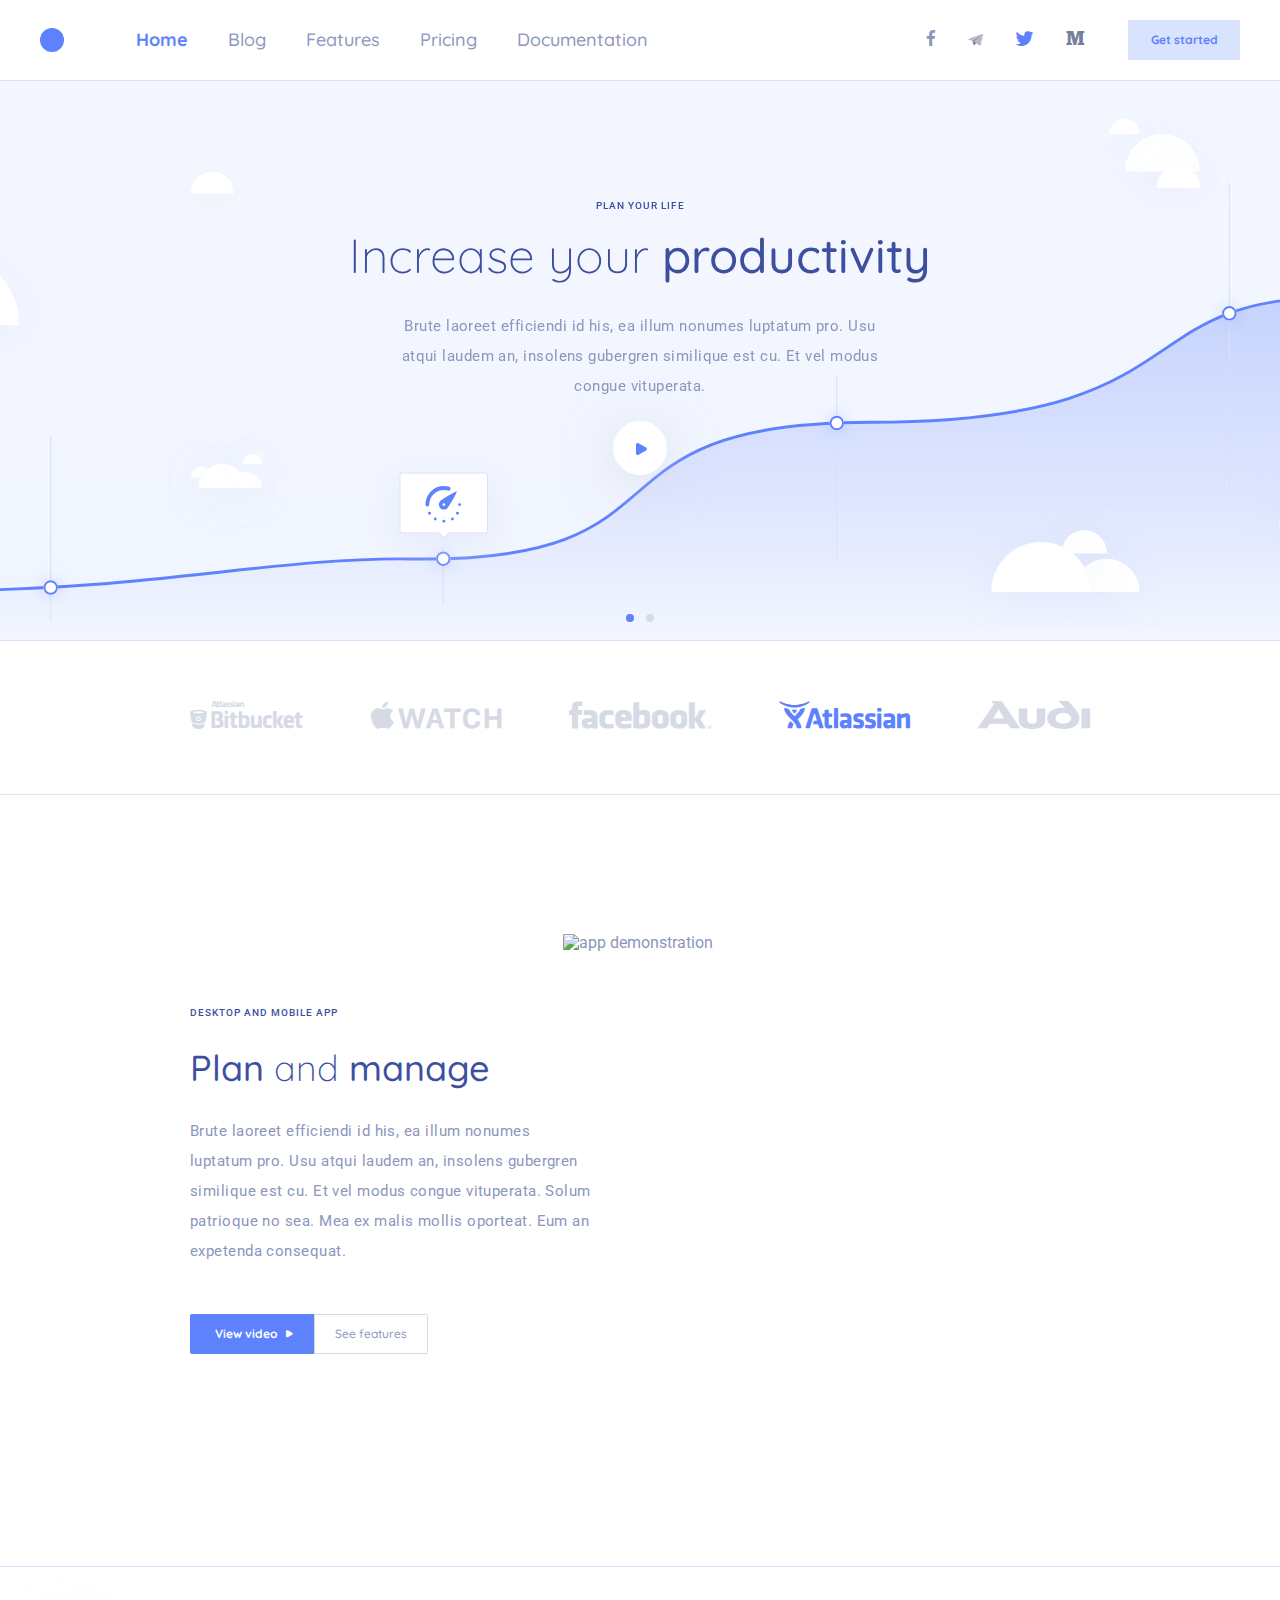
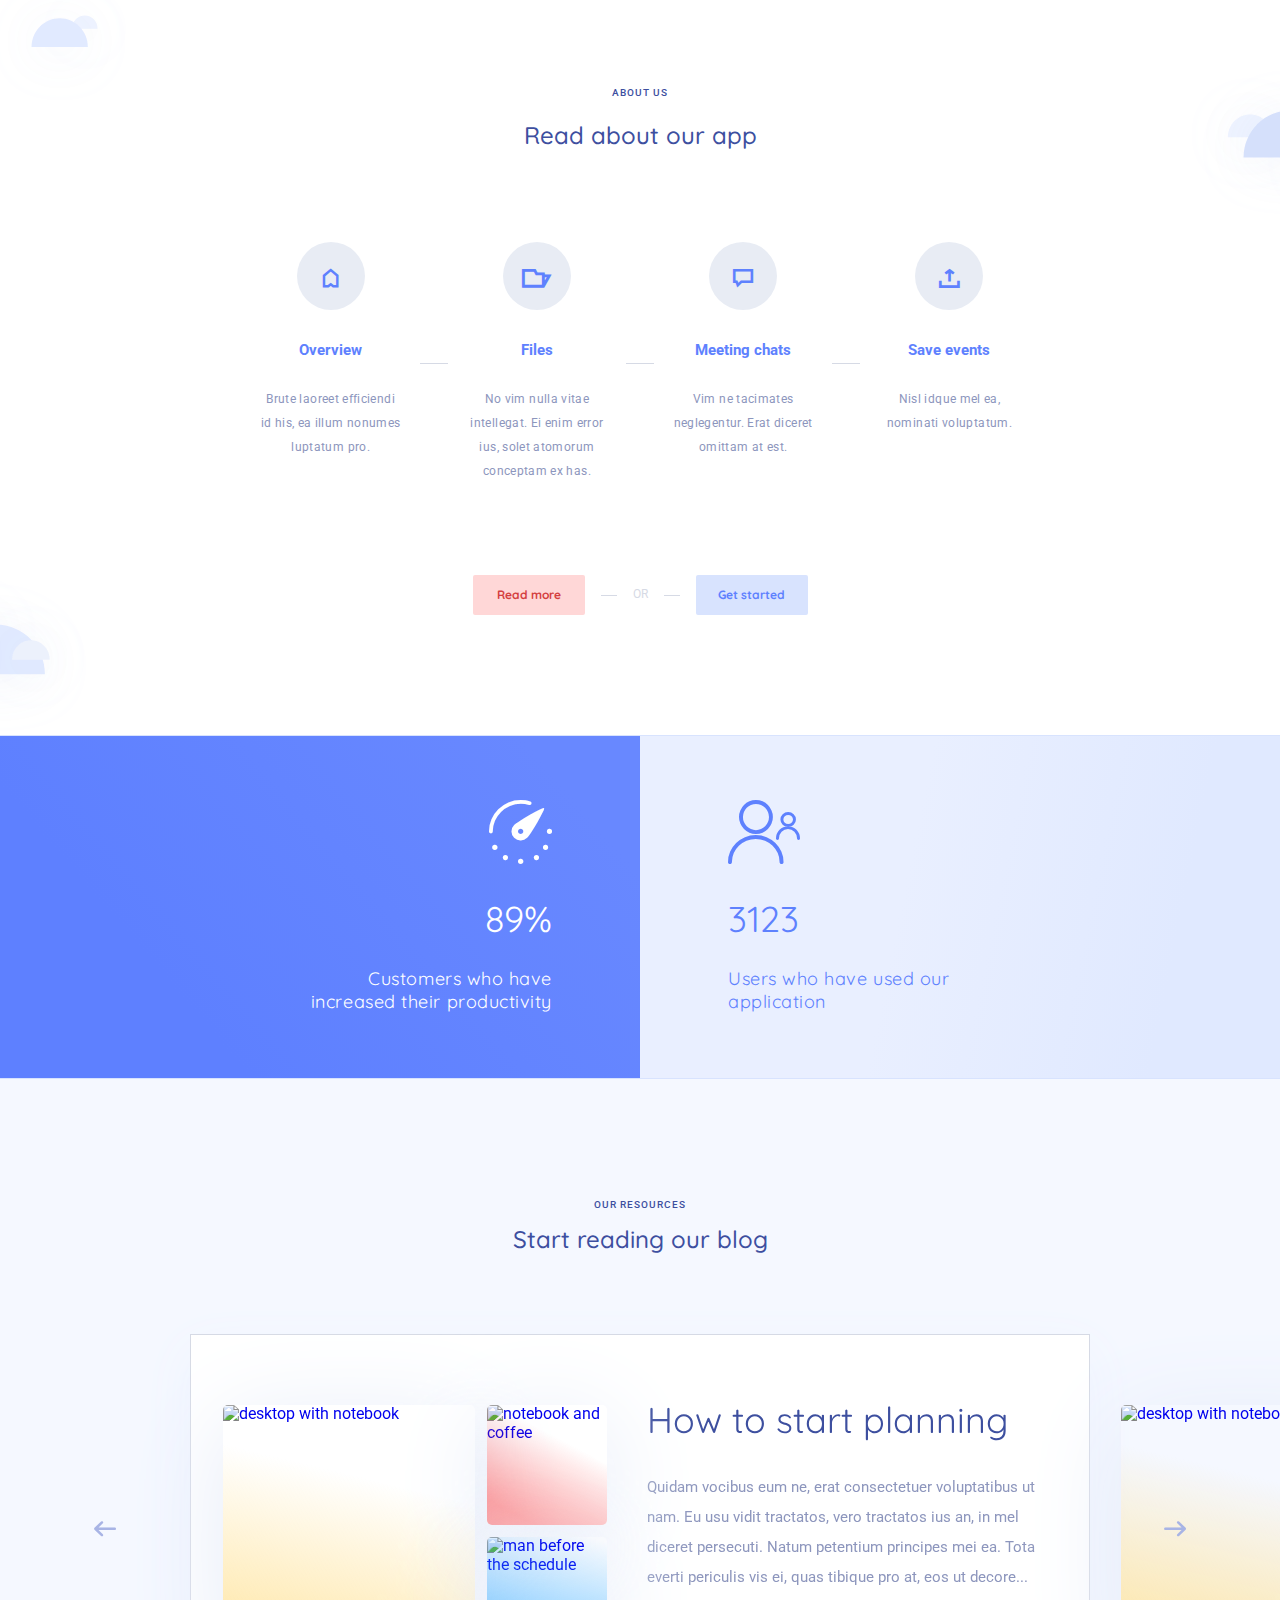
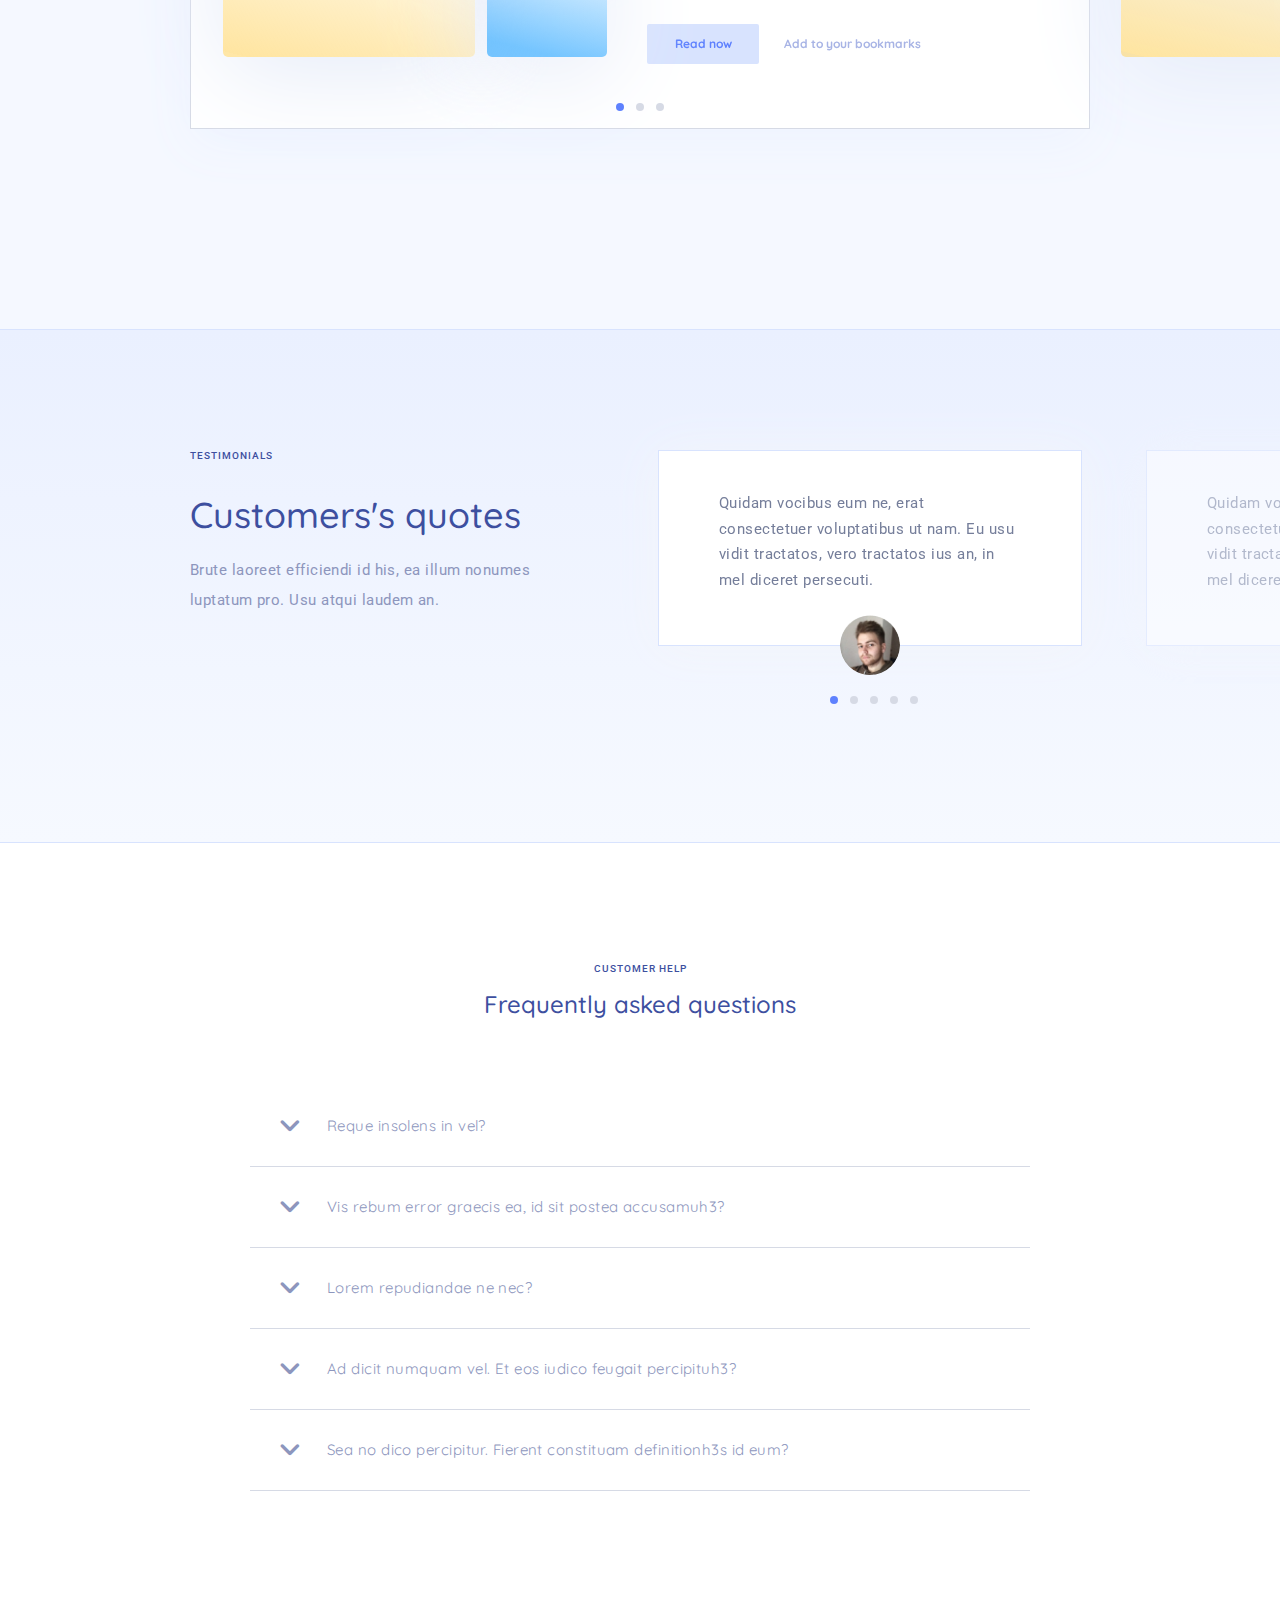
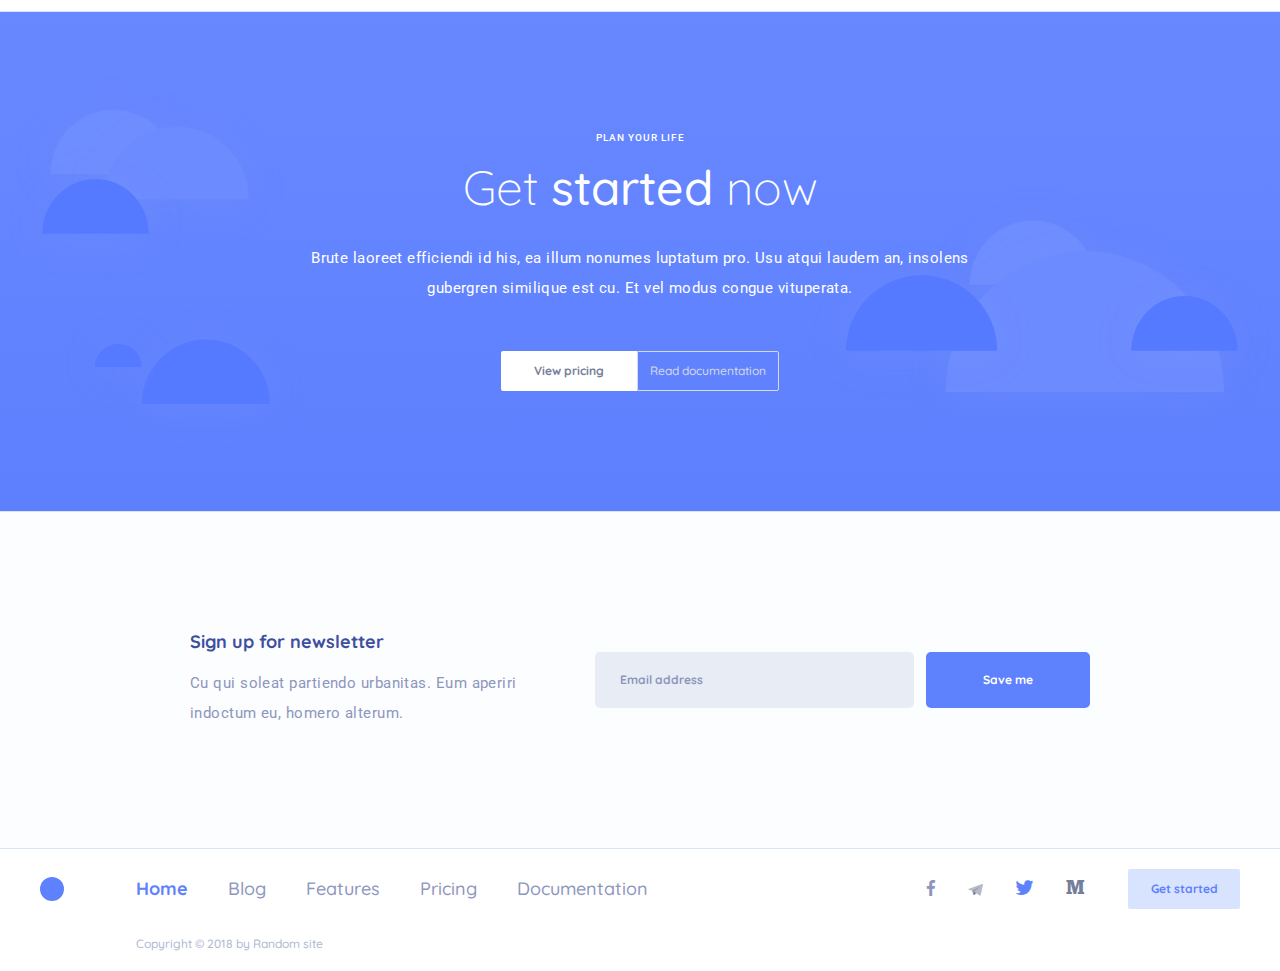
==== commit 2b27c309: "plan_app: scripts - add quotes slider" ====
--- a/plan_app/index.html
+++ b/plan_app/index.html
@@ -342,7 +342,7 @@
 					<a class="blog-arrow blog-arrow--next swiper-button-next icon-arrow_next" href="#">
 						<span class="visually-hidden">next blog slide</span>
 					</a>
-					<div class="swiper-pagination slider-blog__pagination">
+					<div class="swiper-pagination swiper-pagination--center">
 					</div>
 
 				</div>
@@ -360,25 +360,46 @@
 						laudem an.</p>
 				</div>
 				<div class="section-quotes__right">
-					<ul class="slider-quotes">
-						<li class="slider-quotes__item">
-							<p class="text slider-quotes__item-text">Quidam vocibus eum ne, erat consectetuer voluptatibus ut nam. Eu
-								usu vidit tractatos, vero tractatos ius an, in mel diceret persecuti.
-							</p>
-							<img class="slider-quotes__item-img" src="img/customer.jpg" alt="customer photo" width="60" height="60">
-						</li>
-					</ul>
-					<ul class="dots slider-blog__dots">
-						<li class="dots__item"></li>
-						<li class="dots__item"></li>
-						<li class="dots__item dots__item--active"></li>
-						<li class="dots__item"></li>
-						<li class="dots__item"></li>
-						<li class="dots__item"></li>
-						<li class="dots__item"></li>
-						<li class="dots__item"></li>
-						<li class="dots__item"></li>
-					</ul>
+					<div class="slider-quotes swiper-container">
+						<ul class="slider-quotes__wrapper swiper-wrapper">
+							<li class="slider-quotes__item swiper-slide">
+								<p class="text slider-quotes__item-text">Quidam vocibus eum ne, erat consectetuer voluptatibus ut nam.
+									Eu
+									usu vidit tractatos, vero tractatos ius an, in mel diceret persecuti.
+								</p>
+								<img class="slider-quotes__item-img" src="img/customer.jpg" alt="customer photo" width="60" height="60">
+							</li>
+							<li class="slider-quotes__item swiper-slide">
+								<p class="text slider-quotes__item-text">Quidam vocibus eum ne, erat consectetuer voluptatibus ut nam.
+									Eu
+									usu vidit tractatos, vero tractatos ius an, in mel diceret persecuti.
+								</p>
+								<img class="slider-quotes__item-img" src="img/customer.jpg" alt="customer photo" width="60" height="60">
+							</li>
+							<li class="slider-quotes__item swiper-slide">
+								<p class="text slider-quotes__item-text">Quidam vocibus eum ne, erat consectetuer voluptatibus ut nam.
+									Eu
+									usu vidit tractatos, vero tractatos ius an, in mel diceret persecuti.
+								</p>
+								<img class="slider-quotes__item-img" src="img/customer.jpg" alt="customer photo" width="60" height="60">
+							</li>
+							<li class="slider-quotes__item swiper-slide">
+								<p class="text slider-quotes__item-text">Quidam vocibus eum ne, erat consectetuer voluptatibus ut nam.
+									Eu
+									usu vidit tractatos, vero tractatos ius an, in mel diceret persecuti.
+								</p>
+								<img class="slider-quotes__item-img" src="img/customer.jpg" alt="customer photo" width="60" height="60">
+							</li>
+							<li class="slider-quotes__item swiper-slide">
+								<p class="text slider-quotes__item-text">Quidam vocibus eum ne, erat consectetuer voluptatibus ut nam.
+									Eu
+									usu vidit tractatos, vero tractatos ius an, in mel diceret persecuti.
+								</p>
+								<img class="slider-quotes__item-img" src="img/customer.jpg" alt="customer photo" width="60" height="60">
+							</li>
+						</ul>
+					</div>
+					<div class="swiper-pagination swiper-pagination--center"></div>
 				</div>
 			</div>
 		</section>
--- a/plan_app/css/style.css
+++ b/plan_app/css/style.css
@@ -1,4 +1,4 @@
-.dots, .nav__list, .nav__sublist, .socials__list, .slider-hero-image, .customers, .features, .slider-blog__wrapper, .slider-quotes, .section-faq__list {
+.dots, .nav__list, .nav__sublist, .socials__list, .slider-hero-image, .customers, .features, .slider-blog__wrapper, .slider-quotes__wrapper, .section-faq__list {
   list-style: none;
   margin: 0;
   padding: 0;
@@ -340,6 +340,11 @@
 
 .dots__item + .dots__item {
   margin-left: 0.75rem;
+}
+
+.swiper-pagination--center {
+  width: 100%;
+  left: 0;
 }
 
 .swiper-pagination-bullet {
@@ -1582,11 +1587,6 @@
   }
 }
 
-.slider-blog__pagination {
-  width: 100%;
-  left: 0;
-}
-
 .blog-arrow {
   position: absolute;
   top: 50%;
@@ -1626,6 +1626,7 @@
 .section-quotes {
   background: -webkit-gradient(linear, left top, left bottom, from(#eaf0ff), to(#f6f9ff));
   background: linear-gradient(180deg, #eaf0ff 0%, #f6f9ff 100%);
+  overflow: hidden;
 }
 
 .section-quotes__inner {
@@ -1635,7 +1636,6 @@
   -webkit-box-pack: justify;
       -ms-flex-pack: justify;
           justify-content: space-between;
-  overflow: hidden;
 }
 
 @media (max-width: 575px) {
@@ -1655,9 +1655,13 @@
   margin-bottom: 1.25rem;
 }
 
+.section-quotes__right {
+  position: relative;
+  width: 48%;
+}
+
 .section-quotes__left {
-  -ms-flex-preferred-size: 44%;
-      flex-basis: 44%;
+  width: 45%;
 }
 
 @media (max-width: 575px) {
@@ -1674,24 +1678,28 @@
   }
 }
 
-.section-quotes__right {
-  -ms-flex-preferred-size: 48%;
-      flex-basis: 48%;
-}
-
 .slider-quotes {
-  margin: -1.25rem 0 4.75rem;
+  width: 50vw;
+  min-width: 0;
+  margin-bottom: 4.75rem;
 }
 
 .slider-quotes__item {
+  position: relative;
+  -ms-flex-preferred-size: 26.5rem;
+      flex-basis: 26.5rem;
   padding: 2.5rem 3.75rem 3.25rem;
+  -webkit-box-sizing: border-box;
+          box-sizing: border-box;
   background-color: #ffffff;
   border: 1px solid #d8e3fe;
   -webkit-box-shadow: 0px 0.25rem 3rem #f3f5fa;
           box-shadow: 0px 0.25rem 3rem #f3f5fa;
-  -webkit-filter: drop-shadow(0px 0.25rem 3rem #d4dcf1);
-          filter: drop-shadow(0px 0.25rem 3rem #d4dcf1);
-  position: relative;
+  opacity: 0.5;
+}
+
+.slider-quotes__item.swiper-slide-active {
+  opacity: 1;
 }
 
 @media (max-width: 399px) {
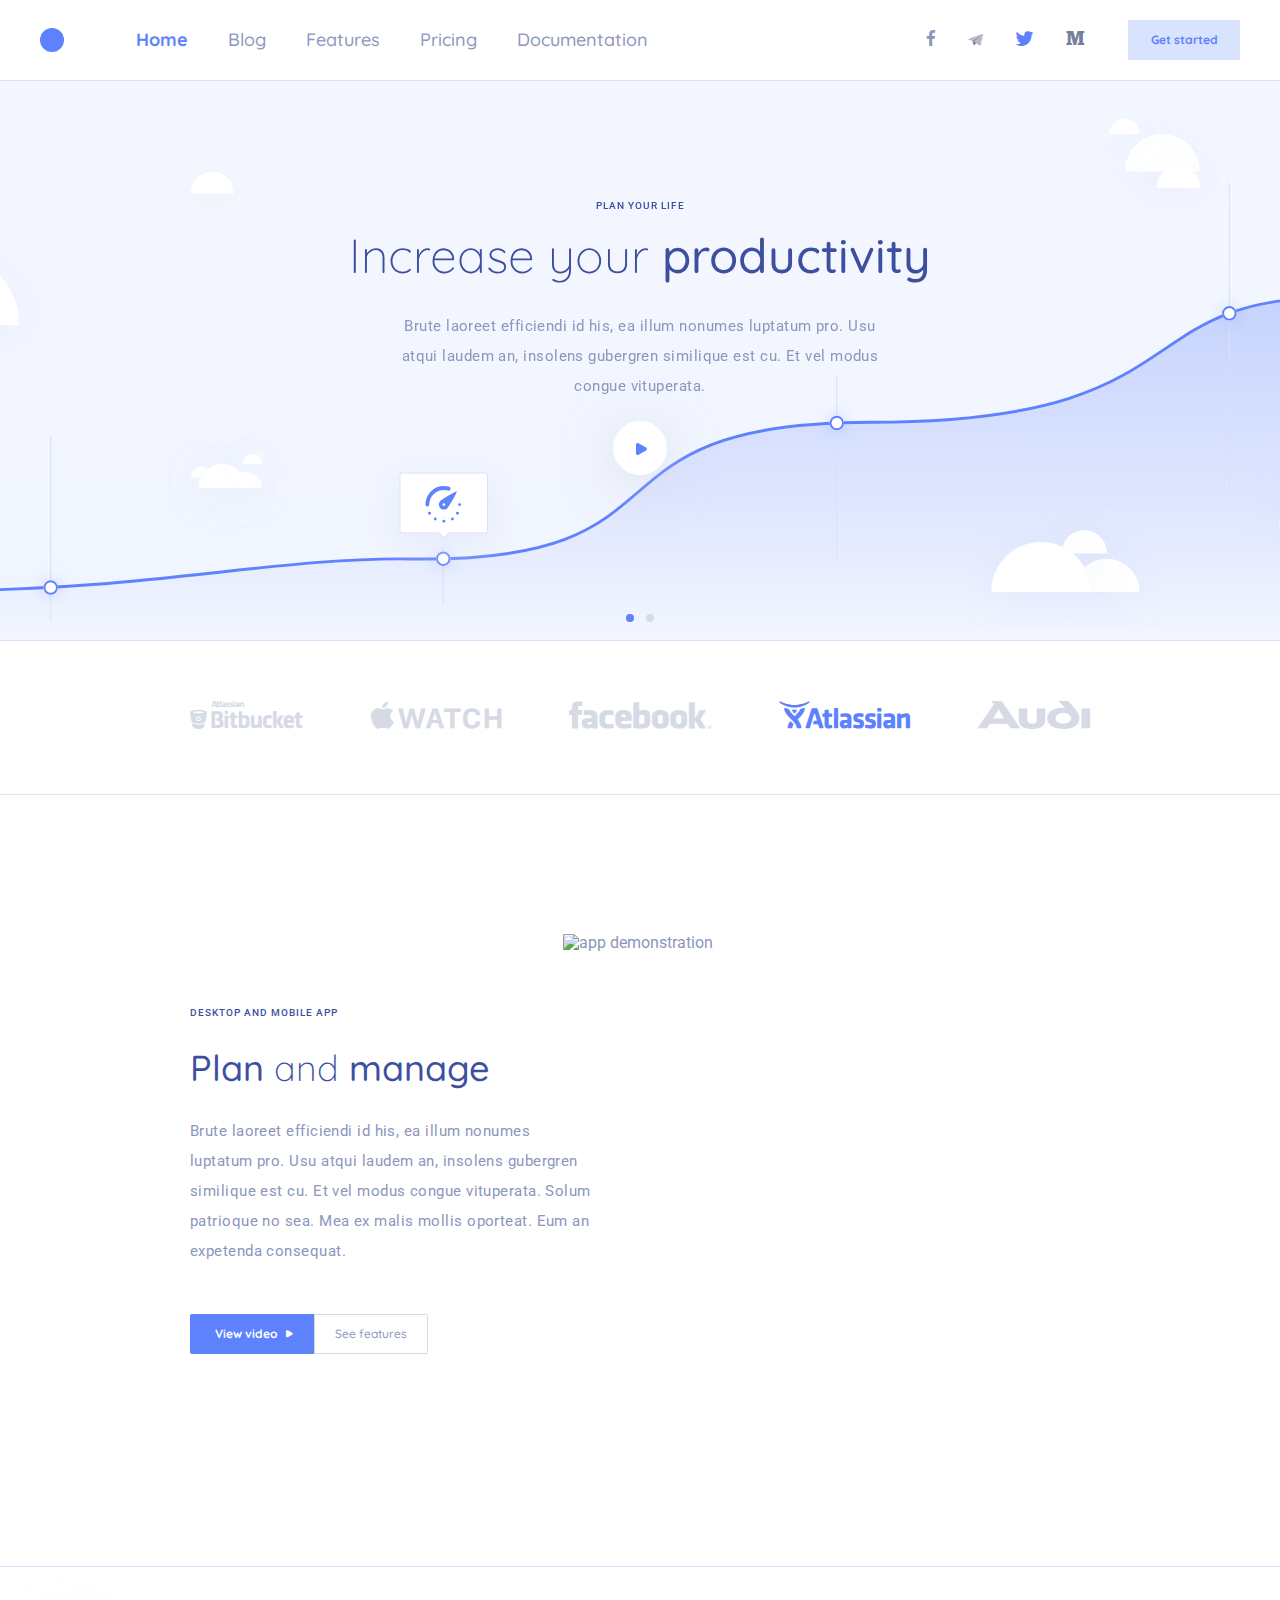
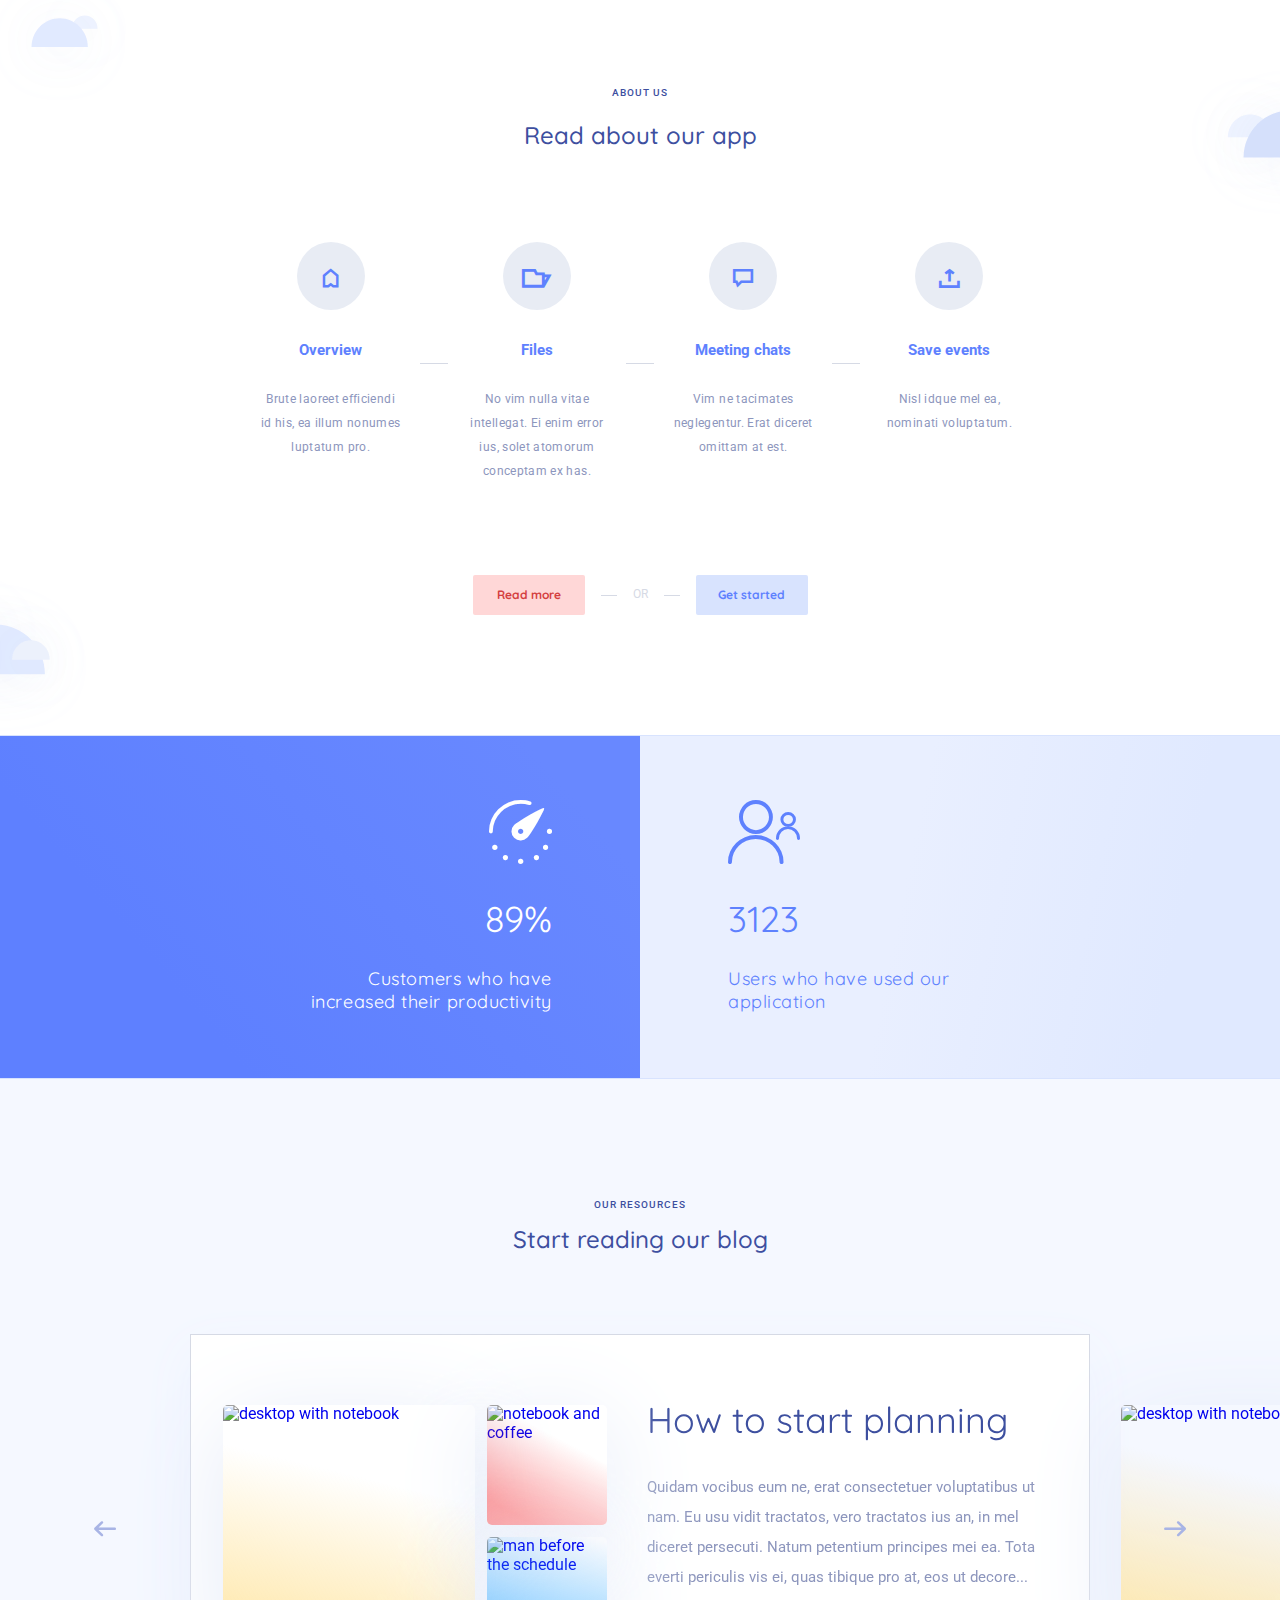
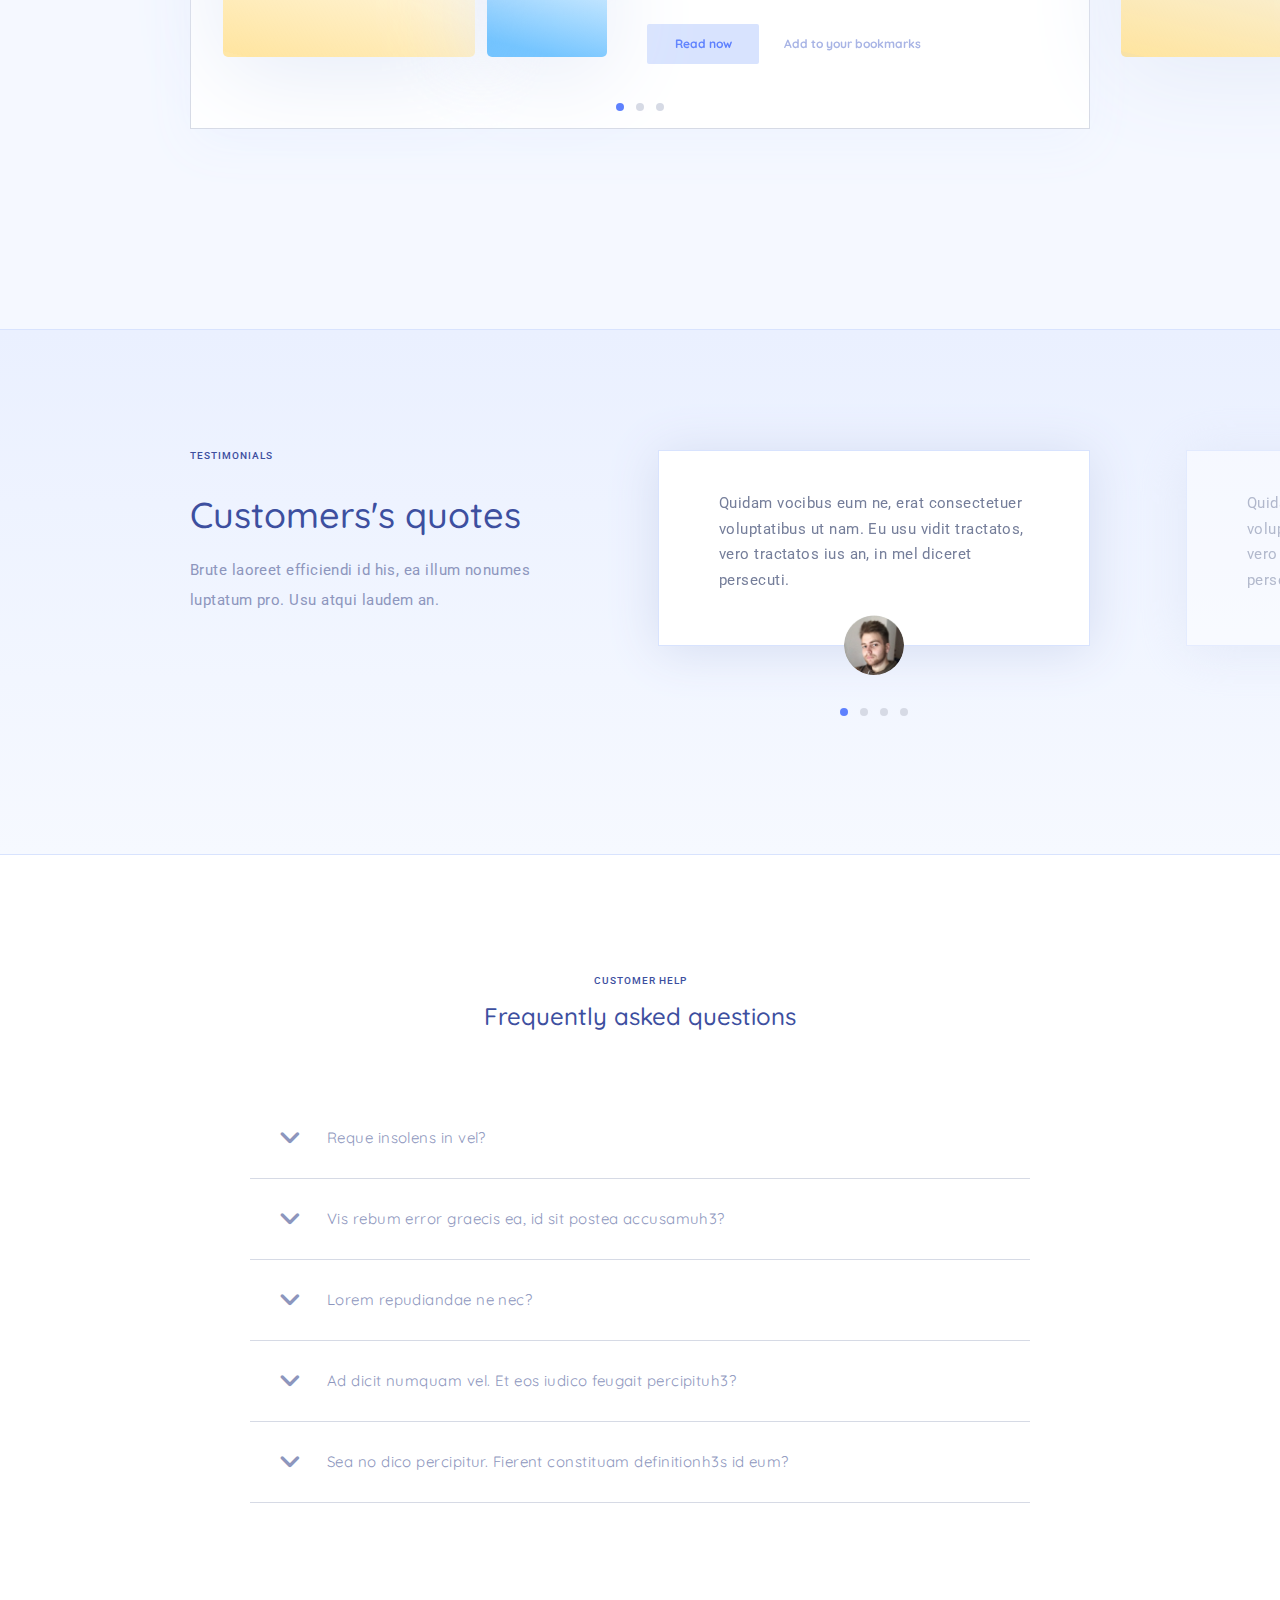
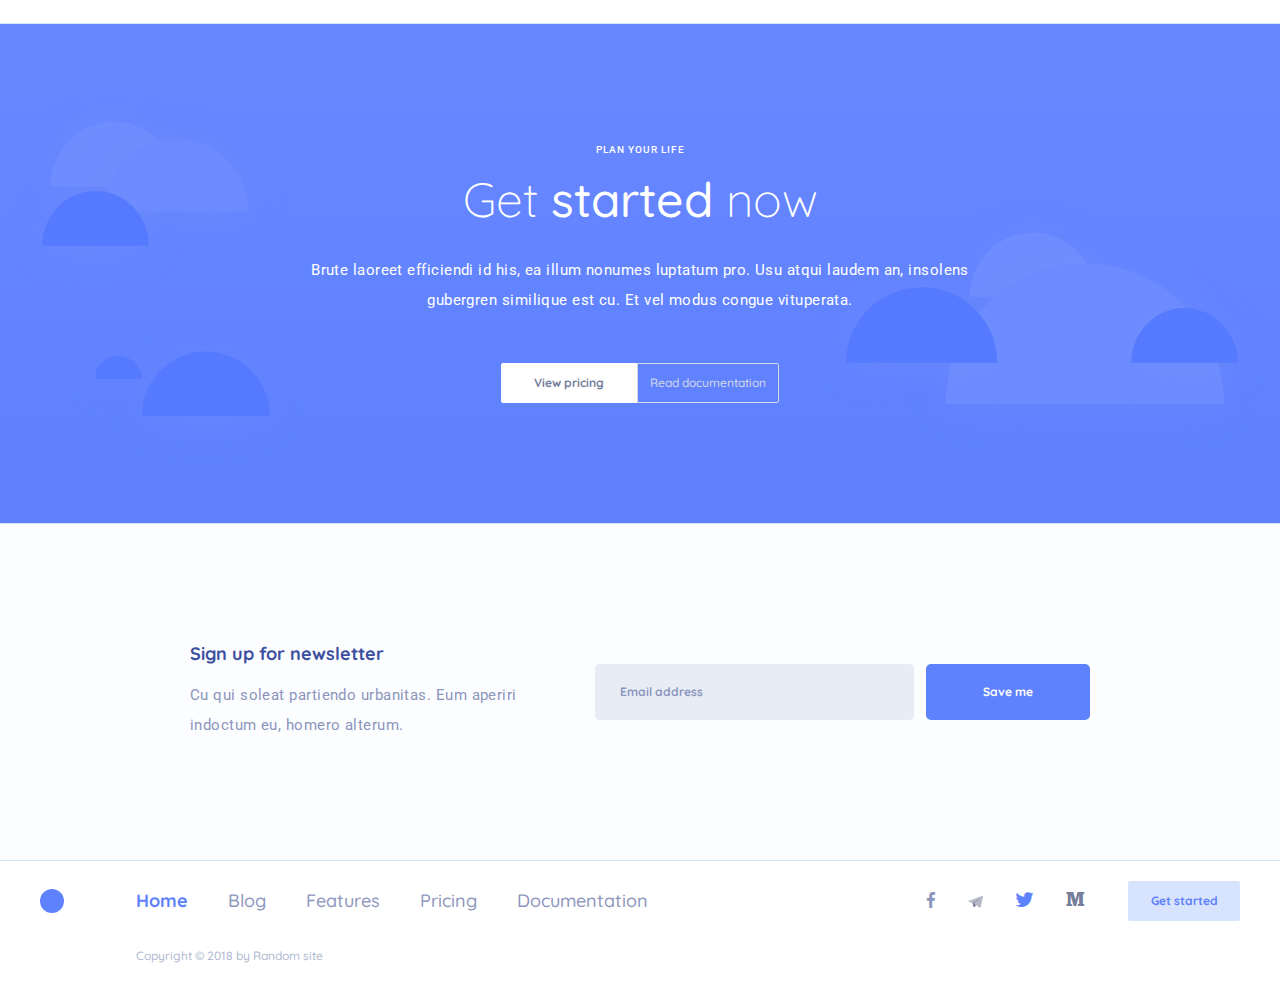
==== commit 299d6f02: "plan_app: quotes slider - adaptive" ====
--- a/plan_app/index.html
+++ b/plan_app/index.html
@@ -363,39 +363,44 @@
 					<div class="slider-quotes swiper-container">
 						<ul class="slider-quotes__wrapper swiper-wrapper">
 							<li class="slider-quotes__item swiper-slide">
-								<p class="text slider-quotes__item-text">Quidam vocibus eum ne, erat consectetuer voluptatibus ut nam.
-									Eu
-									usu vidit tractatos, vero tractatos ius an, in mel diceret persecuti.
-								</p>
-								<img class="slider-quotes__item-img" src="img/customer.jpg" alt="customer photo" width="60" height="60">
+								<div class="slider-quotes__item-content">
+									<p class="text slider-quotes__item-text">Quidam vocibus eum ne, erat consectetuer voluptatibus ut nam.
+										Eu
+										usu vidit tractatos, vero tractatos ius an, in mel diceret persecuti.
+									</p>
+									<img class="slider-quotes__item-img" src="img/customer.jpg" alt="customer photo" width="60"
+										height="60">
+								</div>
 							</li>
 							<li class="slider-quotes__item swiper-slide">
-								<p class="text slider-quotes__item-text">Quidam vocibus eum ne, erat consectetuer voluptatibus ut nam.
-									Eu
-									usu vidit tractatos, vero tractatos ius an, in mel diceret persecuti.
-								</p>
-								<img class="slider-quotes__item-img" src="img/customer.jpg" alt="customer photo" width="60" height="60">
+								<div class="slider-quotes__item-content">
+									<p class="text slider-quotes__item-text">Quidam vocibus eum ne, erat consectetuer voluptatibus ut nam.
+										Eu
+										usu vidit tractatos, vero tractatos ius an, in mel diceret persecuti.
+									</p>
+									<img class="slider-quotes__item-img" src="img/customer.jpg" alt="customer photo" width="60"
+										height="60">
+								</div>
 							</li>
 							<li class="slider-quotes__item swiper-slide">
-								<p class="text slider-quotes__item-text">Quidam vocibus eum ne, erat consectetuer voluptatibus ut nam.
-									Eu
-									usu vidit tractatos, vero tractatos ius an, in mel diceret persecuti.
-								</p>
-								<img class="slider-quotes__item-img" src="img/customer.jpg" alt="customer photo" width="60" height="60">
+								<div class="slider-quotes__item-content">
+									<p class="text slider-quotes__item-text">Quidam vocibus eum ne, erat consectetuer voluptatibus ut nam.
+										Eu
+										usu vidit tractatos, vero tractatos ius an, in mel diceret persecuti.
+									</p>
+									<img class="slider-quotes__item-img" src="img/customer.jpg" alt="customer photo" width="60"
+										height="60">
+								</div>
 							</li>
 							<li class="slider-quotes__item swiper-slide">
-								<p class="text slider-quotes__item-text">Quidam vocibus eum ne, erat consectetuer voluptatibus ut nam.
-									Eu
-									usu vidit tractatos, vero tractatos ius an, in mel diceret persecuti.
-								</p>
-								<img class="slider-quotes__item-img" src="img/customer.jpg" alt="customer photo" width="60" height="60">
-							</li>
-							<li class="slider-quotes__item swiper-slide">
-								<p class="text slider-quotes__item-text">Quidam vocibus eum ne, erat consectetuer voluptatibus ut nam.
-									Eu
-									usu vidit tractatos, vero tractatos ius an, in mel diceret persecuti.
-								</p>
-								<img class="slider-quotes__item-img" src="img/customer.jpg" alt="customer photo" width="60" height="60">
+								<div class="slider-quotes__item-content">
+									<p class="text slider-quotes__item-text">Quidam vocibus eum ne, erat consectetuer voluptatibus ut nam.
+										Eu
+										usu vidit tractatos, vero tractatos ius an, in mel diceret persecuti.
+									</p>
+									<img class="slider-quotes__item-img" src="img/customer.jpg" alt="customer photo" width="60"
+										height="60">
+								</div>
 							</li>
 						</ul>
 					</div>
--- a/plan_app/css/style.css
+++ b/plan_app/css/style.css
@@ -1638,12 +1638,22 @@
           justify-content: space-between;
 }
 
-@media (max-width: 575px) {
+@media (max-width: 767px) {
   .section-quotes__inner {
     -webkit-box-orient: vertical;
     -webkit-box-direction: normal;
         -ms-flex-direction: column;
             flex-direction: column;
+    width: 80%;
+    margin: 0 auto;
+  }
+}
+
+@media (max-width: 575px) {
+  .section-quotes__inner {
+    width: 100%;
+    -webkit-box-sizing: border-box;
+            box-sizing: border-box;
   }
 }
 
@@ -1660,13 +1670,27 @@
   width: 48%;
 }
 
+@media (max-width: 991px) {
+  .section-quotes__right {
+    width: 60%;
+    margin: 0 auto;
+  }
+}
+
+@media (max-width: 767px) {
+  .section-quotes__right {
+    min-width: 100%;
+  }
+}
+
 .section-quotes__left {
   width: 45%;
 }
 
-@media (max-width: 575px) {
+@media (max-width: 767px) {
   .section-quotes__left {
-    margin-bottom: 4rem;
+    width: 100%;
+    margin-bottom: 3.5rem;
   }
 }
 
@@ -1674,20 +1698,61 @@
   .section-quotes__left {
     position: relative;
     z-index: 10;
-    margin-bottom: 2.5rem;
   }
 }
 
 .slider-quotes {
-  width: 50vw;
+  width: calc(50vw + 48px);
   min-width: 0;
-  margin-bottom: 4.75rem;
+  margin-left: -3rem;
+  margin-top: -3rem;
+  margin-bottom: 2.5rem;
+}
+
+@media (max-width: 991px) {
+  .slider-quotes {
+    width: 100%;
+    margin: 0;
+    margin-top: -3rem;
+  }
+}
+
+@media (max-width: 575px) {
+  .slider-quotes {
+    margin-bottom: 1.25rem;
+  }
+}
+
+@media (max-width: 399px) {
+  .slider-quotes {
+    width: 120%;
+    margin-left: -10%;
+    margin-right: -10%;
+  }
 }
 
 .slider-quotes__item {
+  -ms-flex-preferred-size: 27rem;
+      flex-basis: 27rem;
+  padding: 3rem;
+  opacity: 0.5;
+}
+
+.slider-quotes__item.swiper-slide-active {
+  opacity: 1;
+}
+
+@media (max-width: 991px) {
+  .slider-quotes__item {
+    -ms-flex-preferred-size: 100%;
+        flex-basis: 100%;
+    -webkit-box-sizing: border-box;
+            box-sizing: border-box;
+  }
+}
+
+.slider-quotes__item-content {
   position: relative;
-  -ms-flex-preferred-size: 26.5rem;
-      flex-basis: 26.5rem;
   padding: 2.5rem 3.75rem 3.25rem;
   -webkit-box-sizing: border-box;
           box-sizing: border-box;
@@ -1695,17 +1760,14 @@
   border: 1px solid #d8e3fe;
   -webkit-box-shadow: 0px 0.25rem 3rem #f3f5fa;
           box-shadow: 0px 0.25rem 3rem #f3f5fa;
-  opacity: 0.5;
-}
-
-.slider-quotes__item.swiper-slide-active {
-  opacity: 1;
-}
-
-@media (max-width: 399px) {
-  .slider-quotes__item {
+  -webkit-box-shadow: 0px 0.25rem 3rem #d4dcf1;
+          box-shadow: 0px 0.25rem 3rem #d4dcf1;
+}
+
+@media (max-width: 575px) {
+  .slider-quotes__item-content {
     padding: 2rem;
-    padding-bottom: 3rem;
+    padding-bottom: 2.5rem;
   }
 }
 
